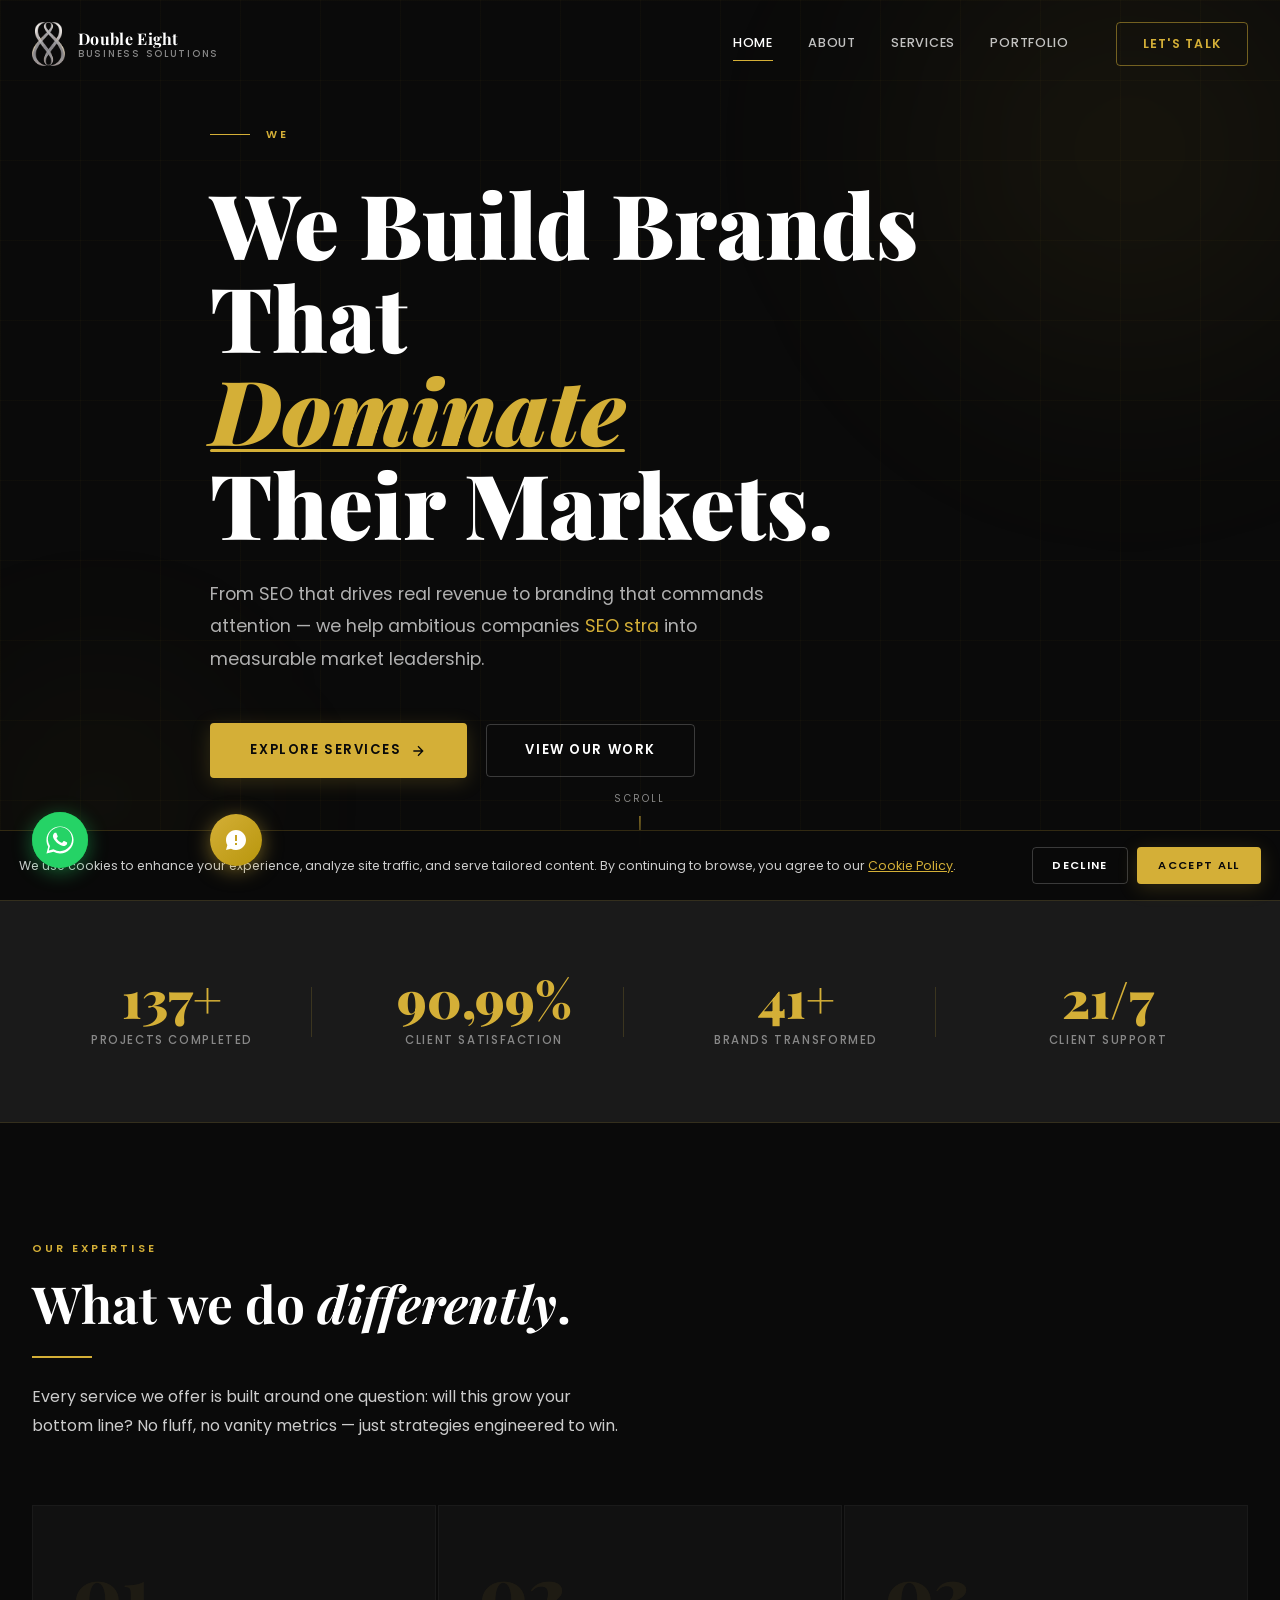
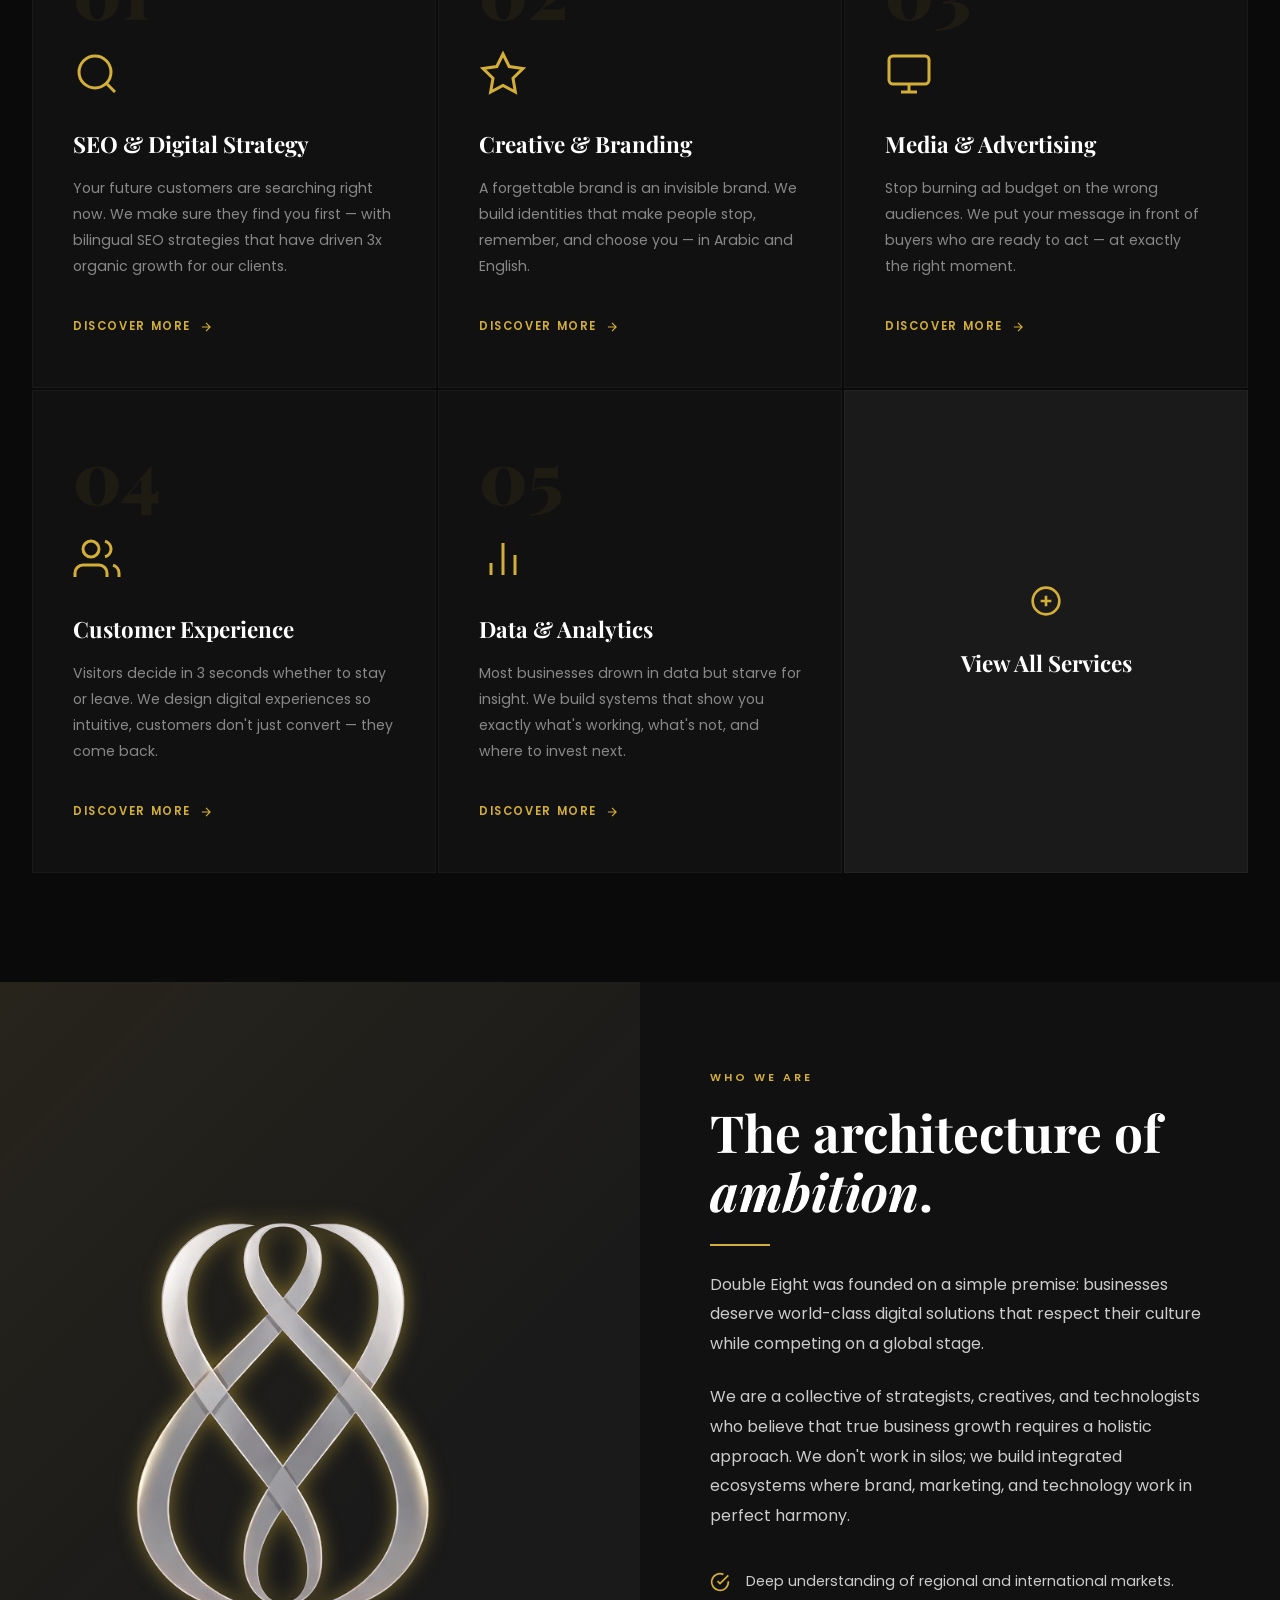
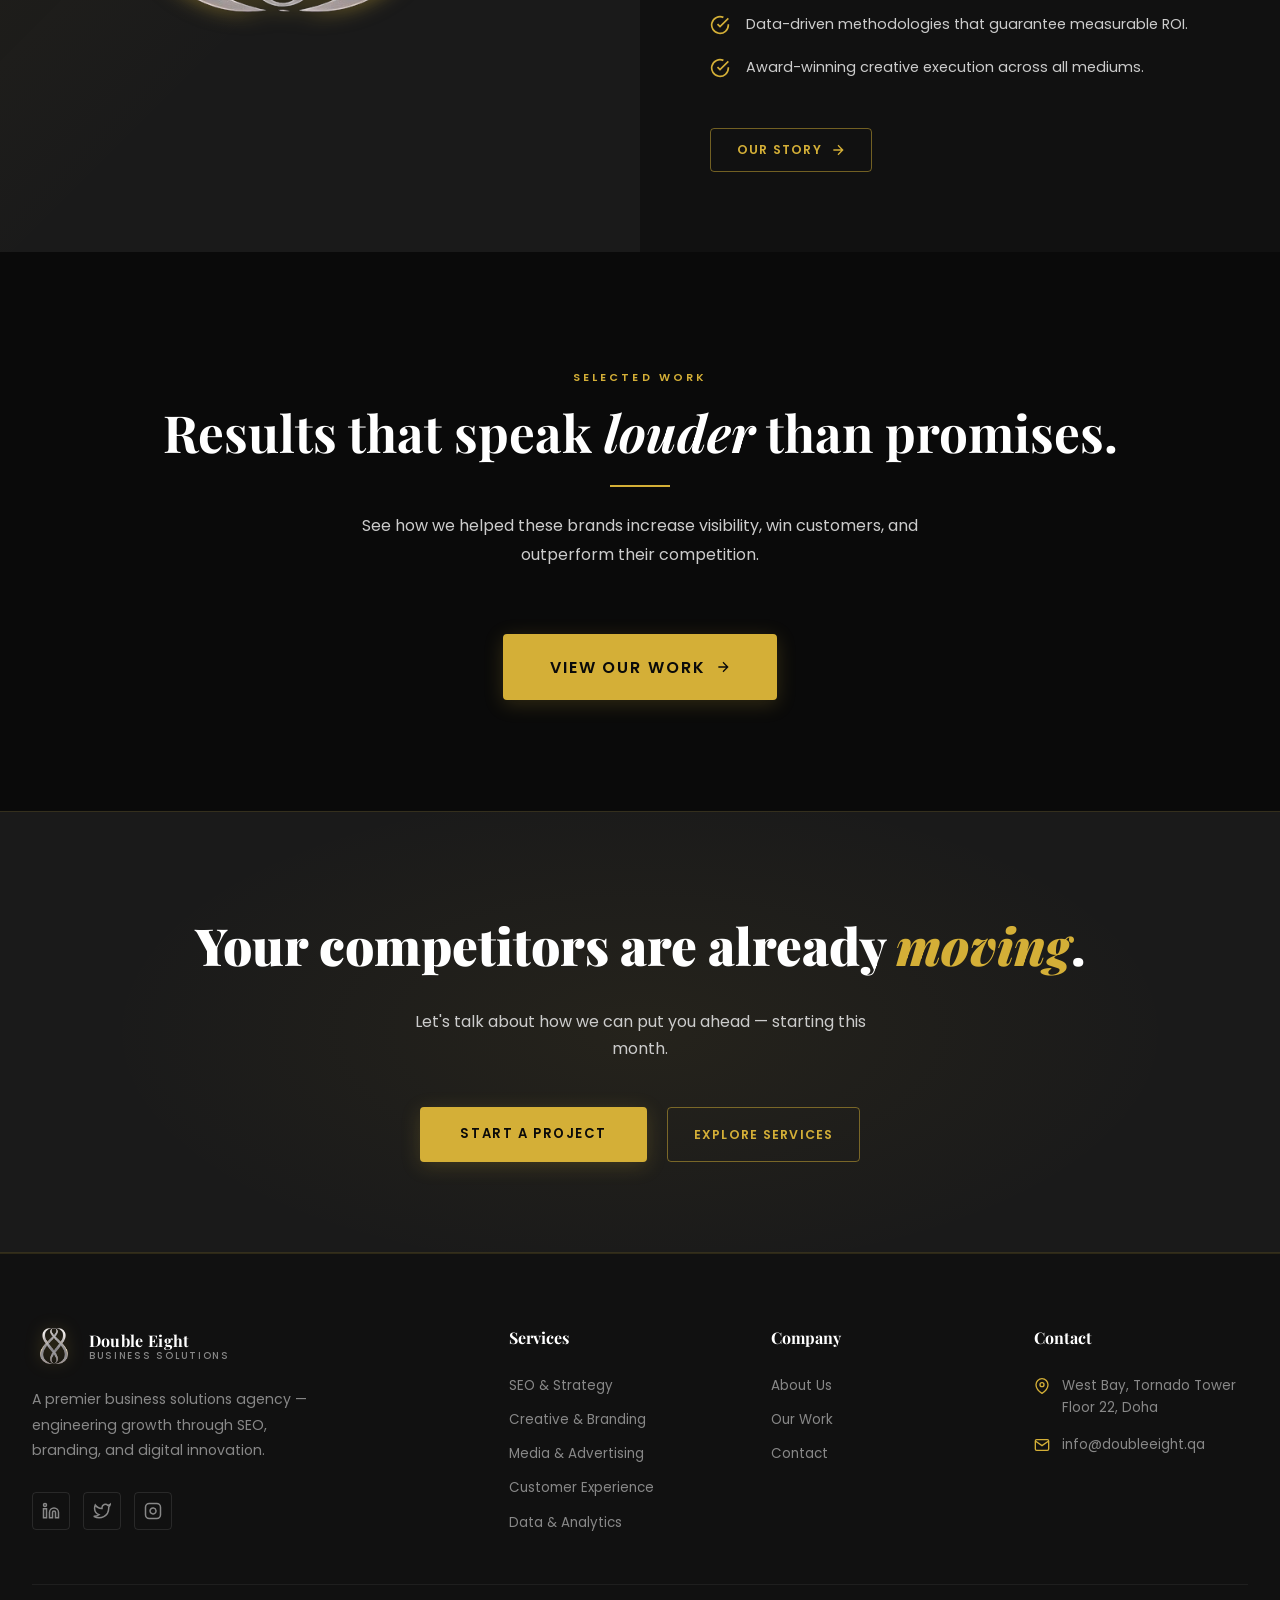
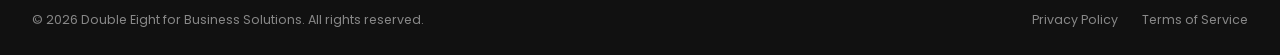
==== index.html @ 86514cc8 "Add files via upload" ====
<!DOCTYPE html>
<html lang="en">
<head>
  <meta charset="UTF-8">
  <meta name="viewport" content="width=device-width, initial-scale=1.0, maximum-scale=1.0">
  <title>Double Eight | Business Solutions</title>
  <meta name="description" content="Double Eight is a premium business solutions agency specializing in SEO, Digital Marketing, Branding, and Customer Experience.">
  <link rel="preconnect" href="https://fonts.googleapis.com">
  <link rel="preconnect" href="https://fonts.gstatic.com" crossorigin>
  <link rel="stylesheet" href="https://fonts.googleapis.com/css2?family=Playfair+Display:ital,wght@0,400;0,600;0,700;0,900;1,400;1,700&family=Poppins:wght@300;400;500;600;700&display=swap" media="print" onload="this.media='all'">
  <noscript><link rel="stylesheet" href="https://fonts.googleapis.com/css2?family=Playfair+Display:ital,wght@0,400;0,600;0,700;0,900;1,400;1,700&family=Poppins:wght@300;400;500;600;700&display=swap"></noscript>
  <link rel="stylesheet" href="assets/css/style.css">
  <script>setTimeout(function(){var l=document.getElementById("page-loader");if(l)l.classList.add("hide");},3000);</script>
</head>
<body>

  <!-- 3D Page Loader -->
  <div id="page-loader">
    <div class="loader-logo"><img src="assets/images/logo.png" alt="Double Eight" class="nav-logo-img"></div>
    <div class="loader-bar-wrap"><div class="loader-bar"></div></div>
    <div class="loader-text">Loading Experience</div>
  </div>

  <!-- Scroll Progress -->
  <div id="scroll-progress"></div>

  <!-- Navbar -->
  <nav id="navbar">
    <div class="container nav-inner">
      <a href="index.html" class="nav-logo">
        <img src="assets/images/logo.png" alt="Logo" class="nav-logo-img">
        <div class="nav-logo-text">
          <span class="nav-logo-name">Double Eight</span>
          <span class="nav-logo-tagline">Business Solutions</span>
        </div>
      </a>
      <div class="nav-links">
        <a href="index.html" class="active">Home</a>
        <a href="about.html">About</a>
        <a href="services.html">Services</a>
        <a href="portfolio.html">Portfolio</a>
      </div>
      <div class="nav-cta">
        <a href="contact.html" class="btn btn-outline-gold">Let's Talk</a>
      </div>
      <button class="nav-hamburger" aria-label="Menu">
        <span></span><span></span><span></span>
      </button>
    </div>
  </nav>

    <!-- Mobile Nav -->
  <div class="nav-mobile">
    <button class="nav-mobile-close" aria-label="Close">&#x2715;</button>
    <div style="margin-bottom:2rem;padding-bottom:1.5rem;border-bottom:1px solid rgba(212,175,55,0.2);width:100%;">
      <div style="color:#d4af37;font-size:1rem;font-weight:700;letter-spacing:0.1em;">DOUBLE EIGHT</div>
      <div style="color:rgba(255,255,255,0.4);font-size:0.7rem;letter-spacing:0.15em;">BUSINESS SOLUTIONS</div>
    </div>
    <a href="index.html">Home</a>
    <a href="about.html">About</a>
    <a href="services.html">Services</a>
    <a href="portfolio.html">Portfolio</a>
    <a href="contact.html" style="color:#d4af37;border-bottom:none;margin-top:1rem;">Contact Us &#x2192;</a>
  </div>

  <!-- Hero Section -->
  <header class="hero">
    <div class="hero-orb hero-orb-1"></div>
    <div class="hero-orb hero-orb-2"></div>
    <div class="hero-grid-lines"></div>
    
    <div class="container">
      <div class="hero-content">
        <div class="hero-eyebrow">
          <div class="hero-eyebrow-line"></div>
          <span class="hero-eyebrow-text">We</span>
        </div>
        <h1 class="hero-title">
          We Build Brands That <br>
          <span class="underline-anim"><em>Dominate</em></span> <br>
          Their Markets.
        </h1>
        <p class="hero-description">
          From SEO that drives real revenue to branding that commands attention — we help ambitious companies <span id="typed-text" class="text-gold"></span> into measurable market leadership.
        </p>
        <div class="hero-actions">
          <a href="services.html" class="btn btn-primary">
            Explore Services
            <svg class="btn-icon" xmlns="http://www.w3.org/2000/svg" fill="none" stroke="currentColor" stroke-width="2" viewBox="0 0 24 24"><path d="M5 12h14M12 5l7 7-7 7"/></svg>
          </a>
          <a href="portfolio.html" class="btn btn-outline">View Our Work</a>
        </div>
      </div>
    </div>
    
    <div class="hero-scroll">
      <span>Scroll</span>
      <div class="hero-scroll-line"></div>
    </div>
  </header>

  <!-- Stats Bar -->
  <section class="stats-bar">
    <div class="container">
      <div class="stats-grid stagger-children">
        <div class="stat-item">
          <div class="stat-number" data-target="150" data-suffix="+">0</div>
          <div class="stat-label">Projects Completed</div>
        </div>
        <div class="stat-item">
          <div class="stat-number" data-target="99" data-suffix=",99%">0</div>
          <div class="stat-label">Client Satisfaction</div>
        </div>
        <div class="stat-item">
          <div class="stat-number" data-target="45" data-suffix="+">0</div>
          <div class="stat-label">Brands Transformed</div>
        </div>
        <div class="stat-item">
          <div class="stat-number" data-target="24" data-suffix="/7">0</div>
          <div class="stat-label">Client Support</div>
        </div>
      </div>
    </div>
  </section>

  <!-- Services Section -->
  <section class="section-padding">
    <div class="container">
      <div class="section-header entry-3d">
        <span class="section-label">Our Expertise</span>
        <h2 class="section-title">What we do <em>differently</em>.</h2>
        <div class="gold-line"></div>
      <p class="section-subtitle">Every service we offer is built around one question: will this grow your bottom line? No fluff, no vanity metrics — just strategies engineered to win.</p>
        </div>

      <div class="services-grid stagger-children">
        <!-- Service 1 -->
        <a href="service-details.html?service=seo" class="service-card">
          <div class="service-card-number">01</div>
          <svg class="service-card-icon" xmlns="http://www.w3.org/2000/svg" fill="none" stroke="currentColor" stroke-width="1.5" viewBox="0 0 24 24"><circle cx="11" cy="11" r="8"/><path d="m21 21-4.35-4.35"/></svg>
          <h3 class="service-card-title">SEO & Digital Strategy</h3>
          <p class="service-card-desc">Your future customers are searching right now. We make sure they find you first — with bilingual SEO strategies that have driven 3x organic growth for our clients.</p>
          <span class="service-card-link">Discover More <svg width="14" height="14" viewBox="0 0 24 24" fill="none" stroke="currentColor" stroke-width="2"><path d="M5 12h14M12 5l7 7-7 7"/></svg></span>
        </a>
        
        <!-- Service 2 -->
        <a href="service-details.html?service=branding" class="service-card">
          <div class="service-card-number">02</div>
          <svg class="service-card-icon" xmlns="http://www.w3.org/2000/svg" fill="none" stroke="currentColor" stroke-width="1.5" viewBox="0 0 24 24"><path d="M12 2l3.09 6.26L22 9.27l-5 4.87 1.18 6.88L12 17.77l-6.18 3.25L7 14.14 2 9.27l6.91-1.01L12 2z"/></svg>
          <h3 class="service-card-title">Creative & Branding</h3>
          <p class="service-card-desc">A forgettable brand is an invisible brand. We build identities that make people stop, remember, and choose you — in Arabic and English.</p>
          <span class="service-card-link">Discover More <svg width="14" height="14" viewBox="0 0 24 24" fill="none" stroke="currentColor" stroke-width="2"><path d="M5 12h14M12 5l7 7-7 7"/></svg></span>
        </a>

        <!-- Service 3 -->
        <a href="service-details.html?service=media" class="service-card">
          <div class="service-card-number">03</div>
          <svg class="service-card-icon" xmlns="http://www.w3.org/2000/svg" fill="none" stroke="currentColor" stroke-width="1.5" viewBox="0 0 24 24"><rect x="2" y="3" width="20" height="14" rx="2"/><path d="M8 21h8M12 17v4"/></svg>
          <h3 class="service-card-title">Media & Advertising</h3>
          <p class="service-card-desc">Stop burning ad budget on the wrong audiences. We put your message in front of buyers who are ready to act — at exactly the right moment.</p>
          <span class="service-card-link">Discover More <svg width="14" height="14" viewBox="0 0 24 24" fill="none" stroke="currentColor" stroke-width="2"><path d="M5 12h14M12 5l7 7-7 7"/></svg></span>
        </a>

        <!-- Service 4 -->
        <a href="service-details.html?service=cx" class="service-card">
          <div class="service-card-number">04</div>
          <svg class="service-card-icon" xmlns="http://www.w3.org/2000/svg" fill="none" stroke="currentColor" stroke-width="1.5" viewBox="0 0 24 24"><path d="M17 21v-2a4 4 0 0 0-4-4H5a4 4 0 0 0-4 4v2"/><circle cx="9" cy="7" r="4"/><path d="M23 21v-2a4 4 0 0 0-3-3.87"/><path d="M16 3.13a4 4 0 0 1 0 7.75"/></svg>
          <h3 class="service-card-title">Customer Experience</h3>
          <p class="service-card-desc">Visitors decide in 3 seconds whether to stay or leave. We design digital experiences so intuitive, customers don't just convert — they come back.</p>
          <span class="service-card-link">Discover More <svg width="14" height="14" viewBox="0 0 24 24" fill="none" stroke="currentColor" stroke-width="2"><path d="M5 12h14M12 5l7 7-7 7"/></svg></span>
        </a>

        <!-- Service 5 -->
        <a href="service-details.html?service=data" class="service-card">
          <div class="service-card-number">05</div>
          <svg class="service-card-icon" xmlns="http://www.w3.org/2000/svg" fill="none" stroke="currentColor" stroke-width="1.5" viewBox="0 0 24 24"><line x1="18" y1="20" x2="18" y2="10"/><line x1="12" y1="20" x2="12" y2="4"/><line x1="6" y1="20" x2="6" y2="14"/></svg>
          <h3 class="service-card-title">Data & Analytics</h3>
          <p class="service-card-desc">Most businesses drown in data but starve for insight. We build systems that show you exactly what's working, what's not, and where to invest next.</p>
          <span class="service-card-link">Discover More <svg width="14" height="14" viewBox="0 0 24 24" fill="none" stroke="currentColor" stroke-width="2"><path d="M5 12h14M12 5l7 7-7 7"/></svg></span>
        </a>

        <!-- CTA Card -->
        <a href="services.html" class="service-card" style="display:flex;flex-direction:column;justify-content:center;align-items:center;text-align:center;background:var(--black-mid);">
          <div class="service-card-icon" style="margin-bottom:1rem;"><svg xmlns="http://www.w3.org/2000/svg" width="32" height="32" fill="none" stroke="currentColor" stroke-width="2" viewBox="0 0 24 24"><circle cx="12" cy="12" r="10"/><path d="M12 8v8M8 12h8"/></svg></div>
          <h3 class="service-card-title" style="margin-bottom:0;">View All Services</h3>
        </a>
      </div>
    </div>
  </section>

  <!-- About Teaser -->
  <section class="about-teaser">
    <div class="about-teaser-visual">
      <div class="about-teaser-visual-inner">
       <div class="about-visual-88">
  <img src="assets/images/logo.png" alt="Logo" class="about-logo-img">
</div>
      </div>
    </div>
    <div class="about-teaser-content">
      <div class="entry-3d-right">
        <span class="section-label">Who We Are</span>
        <h2 class="section-title">The architecture of <em>ambition</em>.</h2>
        <div class="gold-line"></div>
        <p class="section-subtitle" style="color:var(--grey-light);margin-bottom:1.5rem;">Double Eight was founded on a simple premise: businesses deserve world-class digital solutions that respect their culture while competing on a global stage.</p>
        <p class="section-subtitle" style="color:var(--grey-light);">We are a collective of strategists, creatives, and technologists who believe that true business growth requires a holistic approach. We don't work in silos; we build integrated ecosystems where brand, marketing, and technology work in perfect harmony.</p>
        
        <div class="about-features">
          <div class="about-feature">
            <svg class="about-feature-icon" xmlns="http://www.w3.org/2000/svg" fill="none" stroke="currentColor" stroke-width="2" viewBox="0 0 24 24"><path d="M22 11.08V12a10 10 0 1 1-5.93-9.14"/><path d="M22 4L12 14.01l-3-3"/></svg>
            <div class="about-feature-text">Deep understanding of regional and international markets.</div>
          </div>
          <div class="about-feature">
            <svg class="about-feature-icon" xmlns="http://www.w3.org/2000/svg" fill="none" stroke="currentColor" stroke-width="2" viewBox="0 0 24 24"><path d="M22 11.08V12a10 10 0 1 1-5.93-9.14"/><path d="M22 4L12 14.01l-3-3"/></svg>
            <div class="about-feature-text">Data-driven methodologies that guarantee measurable ROI.</div>
          </div>
          <div class="about-feature">
            <svg class="about-feature-icon" xmlns="http://www.w3.org/2000/svg" fill="none" stroke="currentColor" stroke-width="2" viewBox="0 0 24 24"><path d="M22 11.08V12a10 10 0 1 1-5.93-9.14"/><path d="M22 4L12 14.01l-3-3"/></svg>
            <div class="about-feature-text">Award-winning creative execution across all mediums.</div>
          </div>
        </div>

        <div style="margin-top: 3rem;">
          <a href="about.html" class="btn btn-outline-gold">
            Our Story
            <svg class="btn-icon" xmlns="http://www.w3.org/2000/svg" fill="none" stroke="currentColor" stroke-width="2" viewBox="0 0 24 24"><path d="M5 12h14M12 5l7 7-7 7"/></svg>
          </a>
        </div>
      </div>
    </div>
  </section>

  <!-- Portfolio Section -->
  <section class="section-padding">
    <div class="container">
      <div class="section-header centered entry-3d">
        <span class="section-label">Selected Work</span>
              <h2 class="section-title">Results that speak <em>louder</em> than promises.</h2>
        <div class="gold-line centered"></div>
        <p class="section-subtitle">See how we helped these brands increase visibility, win customers, and outperform their competition.</p>
      </div>
      <div class="text-center entry-3d" style="margin-top:3rem;">
        <a href="portfolio.html" class="btn btn-primary" style="padding:1.1rem 2.8rem;font-size:1rem;">
          View Our Work
          <svg class="btn-icon" xmlns="http://www.w3.org/2000/svg" fill="none" stroke="currentColor" stroke-width="2" viewBox="0 0 24 24"><path d="M5 12h14M12 5l7 7-7 7"/></svg>
        </a>
      </div>
    </div>
  </section>

  <!-- CTA Banner -->
  <section class="cta-banner">
    <div class="container">
      <div class="entry-zoom">
        <h2 class="cta-banner-title">Your competitors are already <em>moving</em>.</h2>
        <p class="cta-banner-subtitle">Let's talk about how we can put you ahead — starting this month.</p>
        <div class="cta-banner-actions">
          <a href="contact.html" class="btn btn-primary">Start a Project</a>
          <a href="services.html" class="btn btn-outline-gold">Explore Services</a>
        </div>
      </div>
    </div>
  </section>

  <!-- Footer -->
    <footer class="footer">
    <div class="container">
      <div class="footer-grid">
        <div class="footer-brand">
          <a href="index.html" class="nav-logo" style="margin-bottom: 1rem;">
            <div class="nav-logo-mark"><img src="assets/images/logo.png" alt="Double Eight" class="footer-logo-img"></div>
            <div class="nav-logo-text">
              <span class="nav-logo-name">Double Eight</span>
              <span class="nav-logo-tagline">Business Solutions</span>
            </div>
          </a>
          <p>A premier business solutions agency — engineering growth through SEO, branding, and digital innovation.</p>
          <div class="footer-social">
            <a href="#" aria-label="LinkedIn"><svg xmlns="http://www.w3.org/2000/svg" width="18" height="18" fill="none" stroke="currentColor" stroke-width="2" viewBox="0 0 24 24"><path d="M16 8a6 6 0 0 1 6 6v7h-4v-7a2 2 0 0 0-2-2 2 2 0 0 0-2 2v7h-4v-7a6 6 0 0 1 6-6z"/><rect x="2" y="9" width="4" height="12"/><circle cx="4" cy="4" r="2"/></svg></a>
            <a href="#" aria-label="Twitter"><svg xmlns="http://www.w3.org/2000/svg" width="18" height="18" fill="none" stroke="currentColor" stroke-width="2" viewBox="0 0 24 24"><path d="M23 3a10.9 10.9 0 0 1-3.14 1.53 4.48 4.48 0 0 0-7.86 3v1A10.66 10.66 0 0 1 3 4s-4 9 5 13a11.64 11.64 0 0 1-7 2c9 5 20 0 20-11.5a4.5 4.5 0 0 0-.08-.83A7.72 7.72 0 0 0 23 3z"/></svg></a>
            <a href="#" aria-label="Instagram"><svg xmlns="http://www.w3.org/2000/svg" width="18" height="18" fill="none" stroke="currentColor" stroke-width="2" viewBox="0 0 24 24"><rect x="2" y="2" width="20" height="20" rx="5" ry="5"/><path d="M16 11.37A4 4 0 1 1 12.63 8 4 4 0 0 1 16 11.37z"/><line x1="17.5" y1="6.5" x2="17.51" y2="6.5"/></svg></a>
          </div>
        </div>
        <div class="footer-col">
          <h4>Services</h4>
          <div class="footer-links">
            <a href="service-details.html?service=seo">SEO &amp; Strategy</a>
            <a href="service-details.html?service=branding">Creative &amp; Branding</a>
            <a href="service-details.html?service=media">Media &amp; Advertising</a>
            <a href="service-details.html?service=cx">Customer Experience</a>
            <a href="service-details.html?service=data">Data &amp; Analytics</a>
          </div>
        </div>
        <div class="footer-col">
          <h4>Company</h4>
          <div class="footer-links">
            <a href="about.html">About Us</a>
            <a href="portfolio.html">Our Work</a>
            <a href="contact.html">Contact</a>
          </div>
        </div>
        <div class="footer-col">
          <h4>Contact</h4>
          <div class="footer-contact-item">
            <svg class="footer-contact-icon" xmlns="http://www.w3.org/2000/svg" fill="none" stroke="currentColor" stroke-width="2" viewBox="0 0 24 24"><path d="M21 10c0 7-9 13-9 13s-9-6-9-13a9 9 0 0 1 18 0z"/><circle cx="12" cy="10" r="3"/></svg>
            <div class="footer-contact-text">West Bay, Tornado Tower<br>Floor 22, Doha</div>
          </div>
          <div class="footer-contact-item">
            <svg class="footer-contact-icon" xmlns="http://www.w3.org/2000/svg" fill="none" stroke="currentColor" stroke-width="2" viewBox="0 0 24 24"><path d="M4 4h16c1.1 0 2 .9 2 2v12c0 1.1-.9 2-2 2H4c-1.1 0-2-.9-2-2V6c0-1.1.9-2 2-2z"/><polyline points="22,6 12,13 2,6"/></svg>
            <div class="footer-contact-text">info@doubleeight.qa</div>
          </div>
        </div>
      </div>
      <div class="footer-bottom">
        <p>&copy; 2026 Double Eight for Business Solutions. All rights reserved.</p>
        <div class="footer-bottom-links">
          <a href="#">Privacy Policy</a>
          <a href="#">Terms of Service</a>
        </div>
      </div>
    </div>
  </footer>

  <!-- Back to Top -->
  <button id="back-to-top" aria-label="Back to top">
    <svg xmlns="http://www.w3.org/2000/svg" width="20" height="20" fill="none" stroke="currentColor" stroke-width="2" viewBox="0 0 24 24"><path d="M18 15l-6-6-6 6"/></svg>
  </button>

  <!-- Cookie Banner -->
  <div id="cookie-banner" class="cookie-banner">
    <p>We use cookies to enhance your experience, analyze site traffic, and serve tailored content. By continuing to browse, you agree to our <a href="#">Cookie Policy</a>.</p>
    <div class="cookie-actions">
      <button id="cookie-reject" class="btn btn-outline" style="padding: 0.5rem 1.2rem; font-size: 0.7rem;">Decline</button>
      <button id="cookie-accept" class="btn btn-primary" style="padding: 0.5rem 1.2rem; font-size: 0.7rem;">Accept All</button>
    </div>
  </div>

  <!-- WhatsApp Bubble -->
  <div class="wa-bubble">
    <a class="wa-btn" href="YOUR_WHATSAPP_LINK_HERE" target="_blank" rel="noopener" aria-label="Chat on WhatsApp">
      <div class="wa-ring"></div>
      <div class="wa-ring"></div>
      <div class="wa-ring"></div>
      <svg viewBox="0 0 32 32" xmlns="http://www.w3.org/2000/svg"><path d="M16 .5C7.44.5.5 7.44.5 16c0 2.72.7 5.3 2.03 7.6L.5 31.5l8.1-2.03A15.45 15.45 0 0 0 16 31.5C24.56 31.5 31.5 24.56 31.5 16S24.56.5 16 .5zm0 28.3a13.75 13.75 0 0 1-7-1.9l-.5-.3-5.3 1.33 1.35-5.15-.32-.52A13.78 13.78 0 1 1 16 28.8zm7.56-10.3c-.4-.2-2.4-1.18-2.77-1.32-.37-.13-.64-.2-.9.2-.28.4-1.07 1.32-1.3 1.6-.24.27-.47.3-.88.1-.4-.2-1.7-.63-3.24-2-1.2-1.07-2-2.38-2.24-2.78-.23-.4-.02-.62.17-.82.18-.18.4-.47.6-.7.2-.24.27-.4.4-.67.14-.27.07-.5-.04-.7-.1-.2-.9-2.16-1.23-2.96-.32-.78-.65-.67-.9-.68h-.77c-.27 0-.7.1-1.07.5-.37.4-1.4 1.37-1.4 3.33 0 1.97 1.43 3.87 1.63 4.14.2.27 2.8 4.27 6.78 5.99.95.41 1.69.65 2.26.83.95.3 1.82.26 2.5.16.77-.12 2.4-.98 2.74-1.93.34-.95.34-1.76.24-1.93-.1-.17-.37-.27-.77-.47z"/></svg>
    </a>
    <span class="wa-label">Chat with us</span>
  </div>

  <script src="assets/js/script.js"></script>
  <script src="assets/js/ai-chat.js"></script>
</body>
</html>
---- assets/css/style.css ----
/* ============================================================
   Double Eight for Business Solutions — Main Stylesheet
   Color Palette: Black #0a0a0a | Gold #d4af37 | White #ffffff
   Fonts: Playfair Display (headings) | Poppins (body)
   Features: 3D Entry, Click Ripples, Parallax, Scroll Reveal,
             Magnetic Buttons, Cursor Glow, Counter Animations
   ============================================================ */

/* Fonts loaded via HTML <link> tags */

/* ── CSS Variables ── */
:root {
  --black:       #0a0a0a;
  --black-soft:  #111111;
  --black-mid:   #1a1a1a;
  --black-light: #222222;
  --gold:        #d4af37;
  --gold-light:  #e8c84a;
  --gold-dark:   #b8962e;
  --gold-glow:   rgba(212,175,55,0.35);
  --white:       #ffffff;
  --white-soft:  #f5f5f0;
  --grey:        #888888;
  --grey-light:  #cccccc;
  --font-head:   'Playfair Display', Georgia, serif;
  --font-body:   'Poppins', sans-serif;
  --ease-out:    cubic-bezier(0.16, 1, 0.3, 1);
  --ease-spring: cubic-bezier(0.34, 1.56, 0.64, 1);
  --ease-smooth: cubic-bezier(0.25, 0.46, 0.45, 0.94);
  --transition:  0.4s var(--ease-smooth);
  --shadow:      0 20px 60px rgba(0,0,0,0.6);
  --shadow-gold: 0 8px 40px rgba(212,175,55,0.3);
  --radius:      4px;
  --radius-lg:   12px;
  --max-width:   1280px;
}

/* ── Reset & Base ── */
*, *::before, *::after { box-sizing: border-box; margin: 0; padding: 0; }
html { scroll-behavior: smooth; font-size: 16px; overflow-x: hidden; max-width: 100vw; }
body {
  font-family: var(--font-body);
  background-color: var(--black);
  color: var(--white);
  line-height: 1.7;
  overflow-x: hidden;
  max-width: 100vw;
  width: 100%;
  -webkit-font-smoothing: antialiased;
  /* perspective removed — it breaks position:fixed stacking for panels/modals */
}
a { text-decoration: none; color: inherit; transition: color var(--transition); }
ul, ol { list-style: none; }
img { max-width: 100%; height: auto; display: block; }
button, input, textarea, select { font-family: var(--font-body); outline: none; border: none; }

/* ══════════════════════════════════════════
   PAGE LOADER — 3D ENTRY SEQUENCE
══════════════════════════════════════════ */
#page-loader {
  position: fixed;
  inset: 0;
  z-index: 99999;
  background: var(--black);
  display: flex;
  align-items: center;
  justify-content: center;
  flex-direction: column;
  gap: 2rem;
  transition: opacity 0.8s var(--ease-out), transform 0.8s var(--ease-out);
}
#page-loader.hide {
  opacity: 0;
  transform: scale(1.04);
  pointer-events: none;
  visibility: hidden;
  display: none;
}
.loader-logo {
  font-family: var(--font-head);
  font-size: 5rem;
  font-weight: 900;
  color: var(--gold);
  letter-spacing: -0.05em;
  animation: loaderPulse 1.2s ease-in-out infinite alternate;
  text-shadow: 0 0 60px rgba(212,175,55,0.4);
}
@keyframes loaderPulse {
  from { opacity: 0.5; transform: scale(0.96); }
  to   { opacity: 1;   transform: scale(1.02); }
}
.loader-bar-wrap {
  width: 200px;
  height: 2px;
  background: rgba(255,255,255,0.08);
  border-radius: 2px;
  overflow: hidden;
}
.loader-bar {
  height: 100%;
  background: var(--gold);
  width: 0%;
  border-radius: 2px;
  animation: loadProgress 1.6s var(--ease-out) forwards;
}
@keyframes loadProgress { to { width: 100%; } }
.loader-text {
  font-size: 0.7rem;
  letter-spacing: 0.3em;
  text-transform: uppercase;
  color: var(--grey);
  animation: fadeInUp 0.6s ease 0.3s both;
}

/* ══════════════════════════════════════════
   CUSTOM CURSOR
══════════════════════════════════════════ */
.cursor-dot {
  position: fixed;
  width: 8px;
  height: 8px;
  background: var(--gold);
  border-radius: 50%;
  pointer-events: none;
  z-index: 99998;
  transform: translate(-50%, -50%);
  transition: transform 0.1s, width 0.3s var(--ease-spring), height 0.3s var(--ease-spring), background 0.3s;
  mix-blend-mode: difference;
}
.cursor-ring {
  position: fixed;
  width: 36px;
  height: 36px;
  border: 1.5px solid rgba(212,175,55,0.6);
  border-radius: 50%;
  pointer-events: none;
  z-index: 99997;
  transform: translate(-50%, -50%);
  transition: transform 0.18s var(--ease-smooth), width 0.4s var(--ease-spring), height 0.4s var(--ease-spring), border-color 0.3s, opacity 0.3s;
}
.cursor-dot.hover  { width: 14px; height: 14px; }
.cursor-ring.hover { width: 60px; height: 60px; border-color: var(--gold); }
.cursor-dot.click  { transform: translate(-50%,-50%) scale(0.5); }
.cursor-ring.click { transform: translate(-50%,-50%) scale(1.4); opacity: 0.4; }

/* ══════════════════════════════════════════
   CLICK RIPPLE
══════════════════════════════════════════ */
.ripple-effect { pointer-events: none !important;
  position: fixed;
  border-radius: 50%;
  background: radial-gradient(circle, rgba(212,175,55,0.25) 0%, transparent 70%);
  pointer-events: none;
  z-index: 99996;
  transform: translate(-50%, -50%) scale(0);
  animation: rippleOut 0.7s var(--ease-out) forwards;
}
@keyframes rippleOut {
  to { transform: translate(-50%, -50%) scale(1); opacity: 0; }
}

/* ══════════════════════════════════════════
   3D ENTRY ANIMATIONS
══════════════════════════════════════════ */
/* Elements enter from 3D space */
.entry-3d {
  opacity: 0;
  transform: perspective(1000px) rotateX(25deg) translateY(60px) scale(0.95);
  transition: opacity 0.9s var(--ease-out), transform 0.9s var(--ease-out);
}
.entry-3d.visible {
  opacity: 1;
  transform: perspective(1000px) rotateX(0deg) translateY(0) scale(1);
}
.entry-3d-left {
  opacity: 0;
  transform: perspective(1000px) rotateY(-30deg) translateX(-60px);
  transition: opacity 0.9s var(--ease-out), transform 0.9s var(--ease-out);
}
.entry-3d-left.visible {
  opacity: 1;
  transform: perspective(1000px) rotateY(0deg) translateX(0);
}
.entry-3d-right {
  opacity: 0;
  transform: perspective(1000px) rotateY(30deg) translateX(60px);
  transition: opacity 0.9s var(--ease-out), transform 0.9s var(--ease-out);
}
.entry-3d-right.visible {
  opacity: 1;
  transform: perspective(1000px) rotateY(0deg) translateX(0);
}
.entry-flip {
  opacity: 0;
  transform: perspective(800px) rotateX(-90deg);
  transform-origin: top center;
  transition: opacity 0.8s var(--ease-out), transform 0.8s var(--ease-out);
}
.entry-flip.visible {
  opacity: 1;
  transform: perspective(800px) rotateX(0deg);
}
.entry-zoom {
  opacity: 0;
  transform: scale(0.7) perspective(600px) translateZ(-100px);
  transition: opacity 0.8s var(--ease-out), transform 0.8s var(--ease-out);
}
.entry-zoom.visible {
  opacity: 1;
  transform: scale(1) perspective(600px) translateZ(0);
}

/* Stagger delays */
.delay-1 { transition-delay: 0.1s; }
.delay-2 { transition-delay: 0.2s; }
.delay-3 { transition-delay: 0.3s; }
.delay-4 { transition-delay: 0.4s; }
.delay-5 { transition-delay: 0.5s; }
.delay-6 { transition-delay: 0.6s; }
.delay-7 { transition-delay: 0.7s; }
.delay-8 { transition-delay: 0.8s; }

/* ── Classic Fade Up ── */
.fade-up {
  opacity: 0;
  transform: translateY(40px);
  transition: opacity 0.8s var(--ease-out), transform 0.8s var(--ease-out);
}
.fade-up.visible { opacity: 1; transform: translateY(0); }
.fade-in {
  opacity: 0;
  transition: opacity 0.8s var(--ease-out);
}
.fade-in.visible { opacity: 1; }

/* ══════════════════════════════════════════
   MAGNETIC BUTTON WRAPPER
══════════════════════════════════════════ */
.magnetic-wrap {
  display: inline-block;
  position: relative;
}

/* ══════════════════════════════════════════
   UTILITY
══════════════════════════════════════════ */
.container { max-width: var(--max-width); margin: 0 auto; padding: 0 2rem; }
.section-padding { padding: 110px 0; }
.section-padding-sm { padding: 60px 0; }
.text-gold { color: var(--gold); }
.text-white { color: var(--white); }
.text-grey  { color: var(--grey); }
.text-center { text-align: center; }
.bg-black      { background-color: var(--black); }
.bg-black-soft { background-color: var(--black-soft); }
.bg-black-mid  { background-color: var(--black-mid); }

.section-label {
  display: inline-block;
  font-size: 0.68rem;
  font-weight: 600;
  letter-spacing: 0.28em;
  text-transform: uppercase;
  color: var(--gold);
  margin-bottom: 1rem;
}
.section-title {
  font-family: var(--font-head);
  font-size: clamp(2rem, 4vw, 3.2rem);
  font-weight: 700;
  line-height: 1.15;
  color: var(--white);
  margin-bottom: 1.4rem;
}
.section-title span { color: var(--gold); font-style: italic; }
.section-subtitle {
  font-size: 1rem;
  color: var(--grey-light);
  max-width: 600px;
  line-height: 1.85;
}
.section-header { margin-bottom: 64px; }
.section-header.centered { text-align: center; }
.section-header.centered .section-subtitle { margin: 0 auto; }
.gold-line { width: 60px; height: 2px; background: var(--gold); margin-bottom: 1.5rem; }
.gold-line.centered { margin: 0 auto 1.5rem; }

/* ══════════════════════════════════════════
   BUTTONS — 3D + MAGNETIC + RIPPLE
══════════════════════════════════════════ */
.btn {
  display: inline-flex;
  align-items: center;
  gap: 0.55rem;
  padding: 0.9rem 2.4rem;
  font-size: 0.82rem;
  font-weight: 600;
  letter-spacing: 0.12em;
  text-transform: uppercase;
  border-radius: var(--radius);
  cursor: pointer;
  transition: all 0.35s var(--ease-spring);
  position: relative;
  overflow: hidden;
  transform-style: preserve-3d;
  will-change: transform;
}
/* Shine sweep on hover */
.btn::after {
  content: '';
  position: absolute;
  top: 0; left: -100%;
  width: 60%;
  height: 100%;
  background: linear-gradient(120deg, transparent 0%, rgba(255,255,255,0.18) 50%, transparent 100%);
  transform: skewX(-20deg);
  transition: left 0.5s var(--ease-out);
}
.btn:hover::after { left: 160%; }

.btn-primary {
  background: var(--gold);
  color: var(--black);
  border: 2px solid var(--gold);
  box-shadow: 0 4px 20px rgba(212,175,55,0.2);
}
.btn-primary:hover {
  background: var(--gold-light);
  border-color: var(--gold-light);
  transform: translateY(-3px) scale(1.02);
  box-shadow: 0 12px 40px rgba(212,175,55,0.45);
}
.btn-primary:active {
  transform: translateY(0) scale(0.97);
  box-shadow: 0 2px 10px rgba(212,175,55,0.2);
}
.btn-outline {
  background: transparent;
  color: var(--white);
  border: 2px solid rgba(255,255,255,0.35);
}
.btn-outline:hover {
  border-color: var(--gold);
  color: var(--gold);
  transform: translateY(-3px) scale(1.02);
  box-shadow: 0 8px 30px rgba(212,175,55,0.15);
}
.btn-outline:active { transform: translateY(0) scale(0.97); }
.btn-outline-gold {
  background: transparent;
  color: var(--gold);
  border: 2px solid var(--gold);
}
.btn-outline-gold:hover {
  background: var(--gold);
  color: var(--black);
  transform: translateY(-3px) scale(1.02);
  box-shadow: var(--shadow-gold);
}
.btn-outline-gold:active { transform: translateY(0) scale(0.97); }
.btn-icon { width: 16px; height: 16px; transition: transform 0.3s var(--ease-spring); }
.btn:hover .btn-icon { transform: translateX(5px); }

/* ══════════════════════════════════════════
   NAVBAR
══════════════════════════════════════════ */
#navbar {
  position: fixed;
  top: 0; left: 0; right: 0;
  z-index: 1000;
  padding: 1.4rem 0;
  transition: all 0.5s var(--ease-smooth);
}
#navbar.scrolled {
  background: rgba(10,10,10,0.96);
  backdrop-filter: blur(24px);
  -webkit-backdrop-filter: blur(24px);
  padding: 0.85rem 0;
  border-bottom: 1px solid rgba(212,175,55,0.14);
  box-shadow: 0 4px 40px rgba(0,0,0,0.7);
}
.nav-inner { display: flex; align-items: center; justify-content: space-between; }
.nav-logo { display: flex; align-items: center; gap: 0.6rem; text-decoration: none; }
.nav-logo-mark {
  width: 44px; height: 44px;
  background: var(--gold);
  border-radius: var(--radius);
  display: flex; align-items: center; justify-content: center;
  font-family: var(--font-head);
  font-size: 1.35rem; font-weight: 900;
  color: var(--black);
  letter-spacing: -0.05em;
  flex-shrink: 0;
  transition: transform 0.4s var(--ease-spring), box-shadow 0.4s;
}
.nav-logo:hover .nav-logo-mark {
  transform: rotate(-8deg) scale(1.08);
  box-shadow: 0 8px 30px rgba(212,175,55,0.4);
}
.nav-logo-text { display: flex; flex-direction: column; line-height: 1.1; }
.nav-logo-name { font-family: var(--font-head); font-size: 1.1rem; font-weight: 700; color: var(--white); letter-spacing: 0.02em; }
.nav-logo-tagline { font-size: 0.58rem; font-weight: 500; letter-spacing: 0.2em; text-transform: uppercase; color: var(--gold); }
.nav-links { display: flex; align-items: center; gap: 2.5rem; }
.nav-links a {
  font-size: 0.78rem; font-weight: 500; letter-spacing: 0.12em; text-transform: uppercase;
  color: rgba(255,255,255,0.7);
  position: relative; padding-bottom: 4px;
  transition: color 0.3s;
}
.nav-links a::after {
  content: ''; position: absolute; bottom: 0; left: 0;
  width: 0; height: 1px; background: var(--gold);
  transition: width 0.4s var(--ease-out);
}
.nav-links a:hover, .nav-links a.active { color: var(--white); }
.nav-links a:hover::after, .nav-links a.active::after { width: 100%; }
.nav-cta { display: flex; align-items: center; gap: 1rem; }
.nav-hamburger {
  display: none; flex-direction: column; gap: 5px;
  cursor: pointer; padding: 4px; background: none; border: none; z-index: 9991; position: relative;
}
.nav-hamburger span {
  display: block; width: 26px; height: 2px; background: var(--white);
  transition: all 0.4s var(--ease-spring); transform-origin: center;
}
.nav-hamburger.open span:nth-child(1) { transform: translateY(7px) rotate(45deg); }
.nav-hamburger.open span:nth-child(2) { opacity: 0; transform: scaleX(0); }
.nav-hamburger.open span:nth-child(3) { transform: translateY(-7px) rotate(-45deg); }

/* Mobile Nav Overlay */
.nav-mobile {
  display: flex;
  position: fixed; top: 0; right: -100%; bottom: 0;
  width: min(300px, 80vw);
  background: #0a0a0a;
  border-left: 1px solid rgba(212,175,55,0.15);
  z-index: 100002;
  flex-direction: column; align-items: flex-start; justify-content: center; gap: 0;
  padding: 5rem 2.5rem 3rem;
  opacity: 0; pointer-events: none;
  transition: right 0.4s cubic-bezier(0.4,0,0.2,1), opacity 0.3s;
  box-shadow: -20px 0 60px rgba(0,0,0,0.5);
}
.nav-mobile.open { right: 0; opacity: 1; pointer-events: all; }
.nav-mobile a {
  font-family: var(--font-head); font-size: 1.8rem; font-weight: 700; color: var(--white);
  opacity: 0; transform: translateX(20px);
  transition: color 0.3s, opacity 0.4s var(--ease-out), transform 0.4s var(--ease-out);
  padding: 0.7rem 0; width: 100%;
  border-bottom: 1px solid rgba(255,255,255,0.06);
}
.nav-mobile.open a { opacity: 1; transform: translateX(0); }
.nav-mobile.open a:nth-child(1) { transition-delay: 0.05s; }
.nav-mobile.open a:nth-child(2) { transition-delay: 0.1s; }
.nav-mobile.open a:nth-child(3) { transition-delay: 0.15s; }
.nav-mobile.open a:nth-child(4) { transition-delay: 0.2s; }
.nav-mobile.open a:nth-child(5) { transition-delay: 0.25s; }
.nav-mobile.open a:nth-child(6) { transition-delay: 0.3s; }
.nav-mobile.open a:nth-child(7) { transition-delay: 0.35s; }
.nav-mobile a:hover { color: var(--gold); }
.nav-mobile-overlay {
  display: none; position: fixed; inset: 0;
  background: rgba(0,0,0,0.6); z-index: 100001;
}
.nav-mobile-overlay.open { display: block; }
.nav-mobile-close {
  position: absolute; top: 1.2rem; right: 1.2rem;
  background: rgba(255,255,255,0.08); border: 1px solid rgba(255,255,255,0.15); border-radius: 50%;
  color: var(--white); width: 36px; height: 36px;
  display: flex; align-items: center; justify-content: center;
  font-size: 1.2rem; cursor: pointer; transition: color 0.3s, transform 0.3s;
  z-index: 100010; line-height: 1;
}
.nav-mobile-close:hover { color: var(--gold); transform: rotate(90deg); }

/* ══════════════════════════════════════════
   HERO SECTION
══════════════════════════════════════════ */
.hero {
  min-height: 100vh;
  display: flex; align-items: center;
  position: relative; overflow: hidden;
  background: var(--black);
  transform-style: preserve-3d;
}
/* Animated gradient orbs */
.hero-orb {
  position: absolute;
  border-radius: 50%;
  filter: blur(80px);
  pointer-events: none;
  animation: orbFloat 8s ease-in-out infinite alternate;
}
.hero-orb-1 {
  width: 600px; height: 600px;
  background: radial-gradient(circle, rgba(212,175,55,0.08) 0%, transparent 70%);
  top: -100px; right: -100px;
  animation-duration: 9s;
}
.hero-orb-2 {
  width: 400px; height: 400px;
  background: radial-gradient(circle, rgba(212,175,55,0.05) 0%, transparent 70%);
  bottom: 0; left: -80px;
  animation-duration: 11s; animation-delay: -3s;
}
@keyframes orbFloat {
  from { transform: translate(0,0) scale(1); }
  to   { transform: translate(30px, 20px) scale(1.1); }
}
.hero-grid-lines {
  position: absolute; inset: 0;
  background-image:
    linear-gradient(rgba(212,175,55,0.035) 1px, transparent 1px),
    linear-gradient(90deg, rgba(212,175,55,0.035) 1px, transparent 1px);
  background-size: 80px 80px;
  pointer-events: none;
  animation: gridShift 20s linear infinite;
}
@keyframes gridShift {
  from { background-position: 0 0; }
  to   { background-position: 80px 80px; }
}
.hero-content {
  position: relative; z-index: 2;
  max-width: 860px; padding-top: 100px;
}
.hero-eyebrow {
  display: flex; align-items: center; gap: 1rem; margin-bottom: 2rem;
  animation: fadeInLeft 0.9s var(--ease-out) 0.3s both;
}
.hero-eyebrow-line { width: 40px; height: 1px; background: var(--gold); }
.hero-eyebrow-text { font-size: 0.68rem; font-weight: 600; letter-spacing: 0.3em; text-transform: uppercase; color: var(--gold); }
.hero-title {
  font-family: var(--font-head);
  font-size: clamp(3rem, 7vw, 6.2rem);
  font-weight: 900; line-height: 1.04;
  color: var(--white); margin-bottom: 1.8rem;
  animation: heroTitleEntry 1.1s var(--ease-out) 0.5s both;
}
.hero-title em { font-style: italic; color: var(--gold); }
/* Animated text underline on hero title */
.hero-title .underline-anim {
  position: relative; display: inline-block;
}
.hero-title .underline-anim::after {
  content: '';
  position: absolute; bottom: 4px; left: 0;
  width: 0; height: 3px;
  background: var(--gold);
  border-radius: 2px;
  transition: width 1.2s var(--ease-out) 1.4s;
}
.hero-title .underline-anim.visible::after { width: 100%; }
@keyframes heroTitleEntry {
  from { opacity: 0; transform: perspective(800px) rotateX(20deg) translateY(50px); }
  to   { opacity: 1; transform: perspective(800px) rotateX(0) translateY(0); }
}
@keyframes fadeInLeft {
  from { opacity: 0; transform: translateX(-30px); }
  to   { opacity: 1; transform: translateX(0); }
}
@keyframes fadeInUp {
  from { opacity: 0; transform: translateY(20px); }
  to   { opacity: 1; transform: translateY(0); }
}
.hero-description {
  font-size: 1.1rem; color: rgba(255,255,255,0.68);
  max-width: 560px; line-height: 1.85; margin-bottom: 3rem;
  animation: fadeInUp 0.9s var(--ease-out) 0.8s both;
}
.hero-actions {
  display: flex; align-items: center; gap: 1.2rem; flex-wrap: wrap;
  animation: fadeInUp 0.9s var(--ease-out) 1s both;
}
.hero-scroll {
  position: absolute; bottom: 2.5rem; left: 50%;
  transform: translateX(-50%);
  display: flex; flex-direction: column; align-items: center; gap: 0.5rem;
  z-index: 2; animation: scrollBounce 2.5s ease-in-out infinite;
}
.hero-scroll span { font-size: 0.62rem; letter-spacing: 0.22em; text-transform: uppercase; color: var(--grey); }
.hero-scroll-line { width: 1px; height: 44px; background: linear-gradient(to bottom, var(--gold), transparent); }
@keyframes scrollBounce {
  0%,100% { transform: translateX(-50%) translateY(0); }
  50%      { transform: translateX(-50%) translateY(10px); }
}

/* ══════════════════════════════════════════
   STATS BAR — COUNTER ANIMATION
══════════════════════════════════════════ */
.stats-bar {
  background: var(--black-mid);
  border-top: 1px solid rgba(212,175,55,0.14);
  border-bottom: 1px solid rgba(212,175,55,0.14);
  padding: 3.5rem 0;
}
.stats-grid { display: grid; grid-template-columns: repeat(4,1fr); gap: 2rem; text-align: center; }
.stat-item { padding: 1rem; position: relative; }
.stat-item:not(:last-child)::after {
  content: ''; position: absolute; right: 0; top: 50%;
  transform: translateY(-50%); height: 50px; width: 1px;
  background: rgba(212,175,55,0.18);
}
.stat-number {
  font-family: var(--font-head); font-size: 3.2rem; font-weight: 900;
  color: var(--gold); line-height: 1; margin-bottom: 0.4rem;
  transition: transform 0.3s var(--ease-spring);
}
.stat-item:hover .stat-number { transform: scale(1.08); }
.stat-label { font-size: 0.72rem; font-weight: 500; letter-spacing: 0.14em; text-transform: uppercase; color: var(--grey); }

/* ══════════════════════════════════════════
   SERVICE CARDS — 3D TILT
══════════════════════════════════════════ */
.services-grid { display: grid; grid-template-columns: repeat(3,1fr); gap: 2px; }
.service-card {
  background: var(--black-soft);
  padding: 3rem 2.5rem;
  position: relative; overflow: hidden;
  cursor: pointer;
  border: 1px solid rgba(255,255,255,0.04);
  text-decoration: none; display: block; color: var(--white);
  transition: background 0.4s, box-shadow 0.4s;
  transform-style: preserve-3d;
  will-change: transform;
}
.service-card::before {
  content: ''; position: absolute; bottom: 0; left: 0; right: 0;
  height: 3px; background: linear-gradient(90deg, var(--gold), var(--gold-light));
  transform: scaleX(0); transition: transform 0.5s var(--ease-out); transform-origin: left;
}
.service-card:hover::before { transform: scaleX(1); }
.service-card:hover { background: var(--black-mid); box-shadow: 0 30px 80px rgba(0,0,0,0.6); }
.service-card-number {
  font-family: var(--font-head); font-size: 4.5rem; font-weight: 900;
  color: rgba(212,175,55,0.07); line-height: 1; margin-bottom: 1.5rem;
  transition: color 0.4s, transform 0.4s var(--ease-spring);
}
.service-card:hover .service-card-number { color: rgba(212,175,55,0.18); transform: scale(1.05) translateZ(20px); }
.service-card-icon { width: 48px; height: 48px; margin-bottom: 1.5rem; color: var(--gold); }
.service-card-title {
  font-family: var(--font-head); font-size: 1.4rem; font-weight: 700;
  color: var(--white); margin-bottom: 1rem; line-height: 1.3;
  transition: color 0.3s;
}
.service-card:hover .service-card-title { color: var(--gold-light); }
.service-card-desc { font-size: 0.88rem; color: var(--grey); line-height: 1.85; margin-bottom: 2rem; }
.service-card-link {
  display: inline-flex; align-items: center; gap: 0.5rem;
  font-size: 0.72rem; font-weight: 600; letter-spacing: 0.14em; text-transform: uppercase;
  color: var(--gold); transition: gap 0.35s var(--ease-spring);
}
.service-card:hover .service-card-link { gap: 1rem; }

/* ══════════════════════════════════════════
   ABOUT TEASER
══════════════════════════════════════════ */
.about-teaser { display: grid; grid-template-columns: 1fr 1fr; gap: 0; min-height: 600px; }
.about-teaser-visual {
  position: relative; background: var(--black-mid); overflow: hidden;
}
.about-teaser-visual-inner {
  position: absolute; inset: 0;
  background: linear-gradient(135deg, rgba(212,175,55,0.07) 0%, transparent 60%), var(--black-mid);
  display: flex; align-items: center; justify-content: center;
}
.about-visual-88 {
  font-family: var(--font-head);
  font-size: 18rem; font-weight: 900;
  color: rgba(212,175,55,0.06);
  line-height: 1; user-select: none;
  animation: float88 6s ease-in-out infinite alternate;
}
@keyframes float88 {
  from { transform: translateY(-10px) rotate(-2deg); }
  to   { transform: translateY(10px) rotate(2deg); }
}
.about-teaser-content {
  background: var(--black-soft); padding: 80px 70px;
  display: flex; flex-direction: column; justify-content: center;
}
.about-features { margin-top: 2.5rem; display: flex; flex-direction: column; gap: 1.2rem; }
.about-feature { display: flex; align-items: flex-start; gap: 1rem; }
.about-feature-icon { width: 20px; height: 20px; color: var(--gold); flex-shrink: 0; margin-top: 2px; }
.about-feature-text { font-size: 0.9rem; color: var(--grey-light); line-height: 1.65; }

/* ══════════════════════════════════════════
   PORTFOLIO CARDS — 3D HOVER
══════════════════════════════════════════ */
.portfolio-grid { display: grid; grid-template-columns: repeat(3,1fr); gap: 1.5rem; }
.portfolio-card {
  position: relative; overflow: hidden; border-radius: var(--radius);
  background: var(--black-mid); aspect-ratio: 4/3;
  cursor: pointer; text-decoration: none; display: block;
  transform-style: preserve-3d; will-change: transform;
  transition: transform 0.5s var(--ease-out), box-shadow 0.5s;
}
.portfolio-card:hover { box-shadow: 0 30px 80px rgba(0,0,0,0.7), 0 0 0 1px rgba(212,175,55,0.15); }
.portfolio-card-bg { position: absolute; inset: 0; transition: transform 0.7s var(--ease-out); }
.portfolio-card:hover .portfolio-card-bg { transform: scale(1.06); }
.portfolio-card-overlay {
  position: absolute; inset: 0;
  background: linear-gradient(to top, rgba(10,10,10,0.96) 0%, rgba(10,10,10,0.25) 60%, transparent 100%);
  opacity: 0.65; transition: opacity 0.4s;
}
.portfolio-card:hover .portfolio-card-overlay { opacity: 0.92; }
.portfolio-card-content {
  position: absolute; bottom: 0; left: 0; right: 0; padding: 2rem;
  transform: translateY(12px); transition: transform 0.4s var(--ease-out);
}
.portfolio-card:hover .portfolio-card-content { transform: translateY(0); }
.portfolio-card-tag { font-size: 0.62rem; font-weight: 600; letter-spacing: 0.22em; text-transform: uppercase; color: var(--gold); margin-bottom: 0.4rem; }
.portfolio-card-title { font-family: var(--font-head); font-size: 1.2rem; font-weight: 700; color: var(--white); line-height: 1.3; }
.portfolio-card-arrow {
  position: absolute; top: 1.5rem; right: 1.5rem;
  width: 42px; height: 42px;
  border: 1px solid rgba(212,175,55,0.4); border-radius: 50%;
  display: flex; align-items: center; justify-content: center; color: var(--gold);
  opacity: 0; transform: scale(0.7) rotate(-45deg);
  transition: all 0.4s var(--ease-spring);
}
.portfolio-card:hover .portfolio-card-arrow { opacity: 1; transform: scale(1) rotate(0); }
.port-bg-1 { background: linear-gradient(135deg,#1a1a2e,#16213e,#0f3460); }
.port-bg-2 { background: linear-gradient(135deg,#1a0a0a,#2d1515,#4a1515); }
.port-bg-3 { background: linear-gradient(135deg,#0a1a0a,#0f2d0f,#154a15); }
.port-bg-4 { background: linear-gradient(135deg,#1a1a0a,#2d2d0f,#3d3d10); }
.port-bg-5 { background: linear-gradient(135deg,#1a0a1a,#2d0f2d,#3d103d); }
.port-bg-6 { background: linear-gradient(135deg,#0a1a1a,#0f2d2d,#104040); }

/* ══════════════════════════════════════════
   BLOG CARDS
══════════════════════════════════════════ */
.blog-grid { display: grid; grid-template-columns: repeat(3,1fr); gap: 2rem; }
.blog-card {
  background: var(--black-soft);
  border: 1px solid rgba(255,255,255,0.05);
  border-radius: var(--radius); overflow: hidden;
  transition: all 0.4s var(--ease-out);
  text-decoration: none; display: block; color: var(--white);
  transform-style: preserve-3d;
}
.blog-card:hover {
  transform: translateY(-8px) perspective(600px) rotateX(2deg);
  border-color: rgba(212,175,55,0.2);
  box-shadow: var(--shadow);
}
.blog-card-image { height: 200px; overflow: hidden; position: relative; }
.blog-card-image-inner { width: 100%; height: 100%; transition: transform 0.7s var(--ease-out); }
.blog-card:hover .blog-card-image-inner { transform: scale(1.06); }
.blog-bg-1 { background: linear-gradient(135deg,#0d1b2a,#1b2838); }
.blog-bg-2 { background: linear-gradient(135deg,#1a0d0d,#2a1515); }
.blog-bg-3 { background: linear-gradient(135deg,#0d1a0d,#152a15); }
.blog-card-body { padding: 1.8rem; }
.blog-card-meta { display: flex; align-items: center; gap: 1rem; margin-bottom: 1rem; }
.blog-card-category { font-size: 0.62rem; font-weight: 600; letter-spacing: 0.2em; text-transform: uppercase; color: var(--gold); }
.blog-card-date { font-size: 0.75rem; color: var(--grey); }
.blog-card-title {
  font-family: var(--font-head); font-size: 1.1rem; font-weight: 700;
  color: var(--white); line-height: 1.4; margin-bottom: 0.8rem;
  transition: color 0.3s;
}
.blog-card:hover .blog-card-title { color: var(--gold); }
.blog-card-excerpt { font-size: 0.85rem; color: var(--grey); line-height: 1.75; margin-bottom: 1.5rem; }
.blog-card-read-more {
  font-size: 0.72rem; font-weight: 600; letter-spacing: 0.14em; text-transform: uppercase;
  color: var(--gold); display: inline-flex; align-items: center; gap: 0.4rem;
  transition: gap 0.35s var(--ease-spring);
}
.blog-card:hover .blog-card-read-more { gap: 0.9rem; }

/* ══════════════════════════════════════════
   CTA BANNER
══════════════════════════════════════════ */
.cta-banner {
  background: var(--black-mid);
  border-top: 1px solid rgba(212,175,55,0.14);
  border-bottom: 1px solid rgba(212,175,55,0.14);
  padding: 90px 0; text-align: center; position: relative; overflow: hidden;
}
.cta-banner::before {
  content: ''; position: absolute; inset: 0;
  background: radial-gradient(ellipse 60% 80% at 50% 50%, rgba(212,175,55,0.06) 0%, transparent 70%);
  pointer-events: none;
}
/* Animated particles inside CTA */
.cta-particle {
  position: absolute; border-radius: 50%;
  background: rgba(212,175,55,0.15);
  pointer-events: none;
  animation: particleDrift linear infinite;
}
@keyframes particleDrift {
  from { transform: translateY(100%) scale(0); opacity: 0; }
  10%  { opacity: 1; }
  90%  { opacity: 1; }
  to   { transform: translateY(-100vh) scale(1.5); opacity: 0; }
}
.cta-banner-title {
  font-family: var(--font-head); font-size: clamp(2rem,4vw,3.5rem);
  font-weight: 900; color: var(--white); margin-bottom: 1.2rem; position: relative;
}
.cta-banner-title em { font-style: italic; color: var(--gold); }
.cta-banner-subtitle {
  font-size: 1rem; color: var(--grey-light); margin-bottom: 2.8rem;
  max-width: 500px; margin-left: auto; margin-right: auto; position: relative;
}
.cta-banner-actions { display: flex; justify-content: center; gap: 1.2rem; flex-wrap: wrap; position: relative; }

/* ══════════════════════════════════════════
   NEWSLETTER
══════════════════════════════════════════ */
.newsletter-section {
  background: var(--black-soft); padding: 65px 0;
  border-top: 1px solid rgba(255,255,255,0.05);
}
.newsletter-inner { display: flex; align-items: center; justify-content: space-between; gap: 3rem; flex-wrap: wrap; }
.newsletter-text h3 { font-family: var(--font-head); font-size: 1.6rem; font-weight: 700; color: var(--white); margin-bottom: 0.4rem; }
.newsletter-text p { font-size: 0.88rem; color: var(--grey); }
.newsletter-form { display: flex; gap: 0; flex: 1; max-width: 480px; }
.newsletter-form input {
  flex: 1; padding: 0.9rem 1.4rem;
  background: var(--black-light); border: 1px solid rgba(255,255,255,0.1);
  border-right: none; border-radius: var(--radius) 0 0 var(--radius);
  color: var(--white); font-size: 0.9rem;
  transition: border-color 0.3s, box-shadow 0.3s;
}
.newsletter-form input::placeholder { color: var(--grey); }
.newsletter-form input:focus { border-color: var(--gold); box-shadow: 0 0 0 3px rgba(212,175,55,0.08); }
.newsletter-form button {
  padding: 0.9rem 1.8rem; background: var(--gold); color: var(--black);
  font-size: 0.78rem; font-weight: 700; letter-spacing: 0.12em; text-transform: uppercase;
  border-radius: 0 var(--radius) var(--radius) 0; cursor: pointer;
  transition: background 0.3s, transform 0.3s var(--ease-spring); white-space: nowrap;
}
.newsletter-form button:hover { background: var(--gold-light); transform: scale(1.03); }
.newsletter-form button:active { transform: scale(0.97); }

/* ══════════════════════════════════════════
   FOOTER
══════════════════════════════════════════ */
.footer { background: var(--black-soft); border-top: 1px solid rgba(212,175,55,0.14); padding-top: 70px; }
.footer-grid { display: grid; grid-template-columns: 2fr 1fr 1fr 1fr; gap: 3rem; padding-bottom: 50px; }
.footer-brand p { font-size: 0.88rem; color: var(--grey); line-height: 1.8; margin-top: 1.2rem; margin-bottom: 1.8rem; max-width: 280px; }
.footer-social { display: flex; gap: 0.8rem; }
.footer-social a {
  width: 38px; height: 38px; border: 1px solid rgba(255,255,255,0.1);
  border-radius: var(--radius); display: flex; align-items: center; justify-content: center;
  color: var(--grey); font-size: 0.85rem;
  transition: all 0.35s var(--ease-spring);
}
.footer-social a:hover { border-color: var(--gold); color: var(--gold); background: rgba(212,175,55,0.08); transform: translateY(-3px) scale(1.1); }
.footer-col h4 { font-family: var(--font-head); font-size: 1rem; font-weight: 700; color: var(--white); margin-bottom: 1.5rem; }
.footer-links { display: flex; flex-direction: column; gap: 0.7rem; }
.footer-links a { font-size: 0.84rem; color: var(--grey); transition: color 0.3s, transform 0.3s; display: flex; align-items: center; gap: 0.4rem; }
.footer-links a:hover { color: var(--gold); transform: translateX(5px); }
.footer-contact-item { display: flex; align-items: flex-start; gap: 0.8rem; margin-bottom: 1rem; }
.footer-contact-icon { width: 16px; height: 16px; color: var(--gold); flex-shrink: 0; margin-top: 3px; }
.footer-contact-text { font-size: 0.84rem; color: var(--grey); line-height: 1.6; }
.footer-bottom {
  border-top: 1px solid rgba(255,255,255,0.06); padding: 1.5rem 0;
  display: flex; align-items: center; justify-content: space-between; flex-wrap: wrap; gap: 1rem;
}
.footer-bottom p { font-size: 0.78rem; color: var(--grey); }
.footer-bottom-links { display: flex; gap: 1.5rem; }
.footer-bottom-links a { font-size: 0.78rem; color: var(--grey); transition: color 0.3s; }
.footer-bottom-links a:hover { color: var(--gold); }

/* ══════════════════════════════════════════
   PAGE HERO (INNER PAGES)
══════════════════════════════════════════ */
.page-hero {
  padding: 160px 0 80px; background: var(--black);
  position: relative; overflow: hidden;
}
.page-hero::before {
  content: ''; position: absolute; inset: 0;
  background: radial-gradient(ellipse 70% 60% at 80% 50%, rgba(212,175,55,0.05) 0%, transparent 70%);
  pointer-events: none;
}
.page-hero-content { position: relative; z-index: 1; max-width: 700px; }
.page-hero-title {
  font-family: var(--font-head); font-size: clamp(2.5rem,5vw,4.5rem);
  font-weight: 900; color: var(--white); line-height: 1.1; margin-bottom: 1.2rem;
}
.page-hero-title em { font-style: italic; color: var(--gold); }
.page-hero-subtitle { font-size: 1.05rem; color: rgba(255,255,255,0.65); line-height: 1.85; max-width: 560px; }
.breadcrumb { display: flex; align-items: center; gap: 0.6rem; margin-bottom: 1.5rem; }
.breadcrumb a, .breadcrumb span { font-size: 0.72rem; letter-spacing: 0.12em; text-transform: uppercase; color: var(--grey); }
.breadcrumb a:hover { color: var(--gold); }
.breadcrumb-sep { color: rgba(212,175,55,0.4); font-size: 0.6rem; }

/* ══════════════════════════════════════════
   ABOUT PAGE
══════════════════════════════════════════ */
.about-story { display: grid; grid-template-columns: 1fr 1fr; gap: 6rem; align-items: center; }
.about-story-box {
  background: var(--black-mid); border: 1px solid rgba(212,175,55,0.14);
  border-radius: var(--radius-lg); padding: 3rem; position: relative; overflow: hidden;
  transition: transform 0.5s var(--ease-spring), box-shadow 0.5s;
}
.about-story-box:hover { transform: translateY(-6px); box-shadow: 0 30px 80px rgba(0,0,0,0.5); }
.about-story-box::before {
  content: '88'; position: absolute;
  font-family: var(--font-head); font-size: 12rem; font-weight: 900;
  color: rgba(212,175,55,0.04); top: -2rem; right: -1rem; line-height: 1; pointer-events: none;
}
.about-story-badge {
  display: inline-flex; align-items: center; gap: 0.5rem;
  background: rgba(212,175,55,0.1); border: 1px solid rgba(212,175,55,0.3);
  border-radius: 100px; padding: 0.4rem 1rem;
  font-size: 0.72rem; font-weight: 600; letter-spacing: 0.12em; text-transform: uppercase;
  color: var(--gold); margin-bottom: 1.5rem;
}
.about-story-box h3 { font-family: var(--font-head); font-size: 2rem; font-weight: 700; color: var(--white); margin-bottom: 1rem; }
.about-story-box p { font-size: 0.9rem; color: var(--grey-light); line-height: 1.85; }
.about-stats { display: grid; grid-template-columns: 1fr 1fr; gap: 1.5rem; margin-top: 2rem; }
.about-stat {
  text-align: center; padding: 1.5rem;
  background: rgba(212,175,55,0.05); border: 1px solid rgba(212,175,55,0.1);
  border-radius: var(--radius);
  transition: transform 0.3s var(--ease-spring), background 0.3s;
}
.about-stat:hover { transform: scale(1.04); background: rgba(212,175,55,0.09); }
.about-stat-num { font-family: var(--font-head); font-size: 2.2rem; font-weight: 900; color: var(--gold); }
.about-stat-label { font-size: 0.72rem; color: var(--grey); text-transform: uppercase; letter-spacing: 0.1em; }
.values-grid { display: grid; grid-template-columns: repeat(3,1fr); gap: 2rem; }
.value-card {
  background: var(--black-soft); border: 1px solid rgba(255,255,255,0.05);
  border-radius: var(--radius); padding: 2.5rem 2rem;
  transition: all 0.4s var(--ease-out);
  transform-style: preserve-3d;
}
.value-card:hover {
  border-color: rgba(212,175,55,0.2);
  transform: translateY(-6px) perspective(600px) rotateX(3deg);
  box-shadow: var(--shadow);
}
.value-card-icon {
  width: 50px; height: 50px;
  background: rgba(212,175,55,0.1); border-radius: var(--radius);
  display: flex; align-items: center; justify-content: center;
  color: var(--gold); margin-bottom: 1.5rem;
  transition: transform 0.4s var(--ease-spring), background 0.3s;
}
.value-card:hover .value-card-icon { transform: scale(1.15) rotate(-5deg); background: rgba(212,175,55,0.18); }
.value-card h4 { font-family: var(--font-head); font-size: 1.2rem; font-weight: 700; color: var(--white); margin-bottom: 0.8rem; }
.value-card p { font-size: 0.87rem; color: var(--grey); line-height: 1.75; }
.team-grid { display: grid; grid-template-columns: repeat(4,1fr); gap: 2rem; }
.team-card { text-align: center; }
.team-card-avatar {
  width: 120px; height: 120px; border-radius: 50%;
  margin: 0 auto 1.2rem;
  background: var(--black-mid); border: 2px solid rgba(212,175,55,0.2);
  display: flex; align-items: center; justify-content: center;
  font-family: var(--font-head); font-size: 2rem; font-weight: 900; color: var(--gold);
  transition: all 0.4s var(--ease-spring);
}
.team-card:hover .team-card-avatar { border-color: var(--gold); transform: scale(1.08); box-shadow: 0 0 30px rgba(212,175,55,0.25); }
.team-card h4 { font-family: var(--font-head); font-size: 1.05rem; font-weight: 700; color: var(--white); margin-bottom: 0.3rem; }
.team-card p { font-size: 0.78rem; color: var(--gold); text-transform: uppercase; letter-spacing: 0.1em; }

/* ══════════════════════════════════════════
   SERVICES PAGE
══════════════════════════════════════════ */
.services-full-grid { display: grid; grid-template-columns: repeat(2,1fr); gap: 2rem; }
.service-full-card {
  background: var(--black-soft); border: 1px solid rgba(255,255,255,0.05);
  border-radius: var(--radius); padding: 3rem;
  transition: all 0.4s var(--ease-out);
  text-decoration: none; display: block; color: var(--white);
  position: relative; overflow: hidden;
  transform-style: preserve-3d;
}
.service-full-card::after {
  content: ''; position: absolute; top: 0; left: 0; right: 0; height: 2px;
  background: linear-gradient(90deg, var(--gold), transparent);
  transform: scaleX(0); transform-origin: left; transition: transform 0.5s var(--ease-out);
}
.service-full-card:hover::after { transform: scaleX(1); }
.service-full-card:hover {
  border-color: rgba(212,175,55,0.15);
  transform: translateY(-6px) perspective(800px) rotateX(2deg);
  box-shadow: var(--shadow);
}
.service-full-card-header { display: flex; align-items: flex-start; gap: 1.5rem; margin-bottom: 1.5rem; }
.service-full-card-icon {
  width: 56px; height: 56px; background: rgba(212,175,55,0.1);
  border-radius: var(--radius); display: flex; align-items: center; justify-content: center;
  color: var(--gold); flex-shrink: 0;
  transition: transform 0.4s var(--ease-spring), background 0.3s;
}
.service-full-card:hover .service-full-card-icon { transform: scale(1.1) rotate(-5deg); background: rgba(212,175,55,0.18); }
.service-full-card-title { font-family: var(--font-head); font-size: 1.5rem; font-weight: 700; color: var(--white); margin-bottom: 0.3rem; }
.service-full-card-sub { font-size: 0.78rem; color: var(--gold); text-transform: uppercase; letter-spacing: 0.1em; }
.service-full-card p { font-size: 0.9rem; color: var(--grey-light); line-height: 1.85; margin-bottom: 1.5rem; }
.service-features-list { display: flex; flex-direction: column; gap: 0.5rem; margin-bottom: 2rem; }
.service-features-list li { display: flex; align-items: center; gap: 0.6rem; font-size: 0.85rem; color: var(--grey-light); }
.service-features-list li::before { content: ''; width: 6px; height: 6px; border-radius: 50%; background: var(--gold); flex-shrink: 0; }

/* ══════════════════════════════════════════
   SERVICE DETAILS PAGE
══════════════════════════════════════════ */
.service-detail-layout { display: grid; grid-template-columns: 2fr 1fr; gap: 4rem; align-items: start; }
.service-detail-content h2 { font-family: var(--font-head); font-size: 2rem; font-weight: 700; color: var(--white); margin-bottom: 1.2rem; margin-top: 2.5rem; }
.service-detail-content h2:first-child { margin-top: 0; }
.service-detail-content p { font-size: 0.95rem; color: var(--grey-light); line-height: 1.9; margin-bottom: 1.2rem; }
.service-detail-sidebar { position: sticky; top: 100px; }
.sidebar-widget { background: var(--black-soft); border: 1px solid rgba(255,255,255,0.05); border-radius: var(--radius); padding: 2rem; margin-bottom: 1.5rem; }
.sidebar-widget h4 { font-family: var(--font-head); font-size: 1.1rem; font-weight: 700; color: var(--white); margin-bottom: 1.2rem; padding-bottom: 0.8rem; border-bottom: 1px solid rgba(212,175,55,0.14); }
.sidebar-service-links { display: flex; flex-direction: column; gap: 0.5rem; }
.sidebar-service-links a {
  display: flex; align-items: center; justify-content: space-between;
  padding: 0.7rem 1rem; border-radius: var(--radius); font-size: 0.85rem;
  color: var(--grey-light); transition: all 0.3s; border: 1px solid transparent;
}
.sidebar-service-links a:hover, .sidebar-service-links a.active {
  background: rgba(212,175,55,0.08); border-color: rgba(212,175,55,0.2); color: var(--gold);
}
.sidebar-cta {
  background: linear-gradient(135deg, rgba(212,175,55,0.15) 0%, rgba(212,175,55,0.05) 100%);
  border: 1px solid rgba(212,175,55,0.3); border-radius: var(--radius); padding: 2rem; text-align: center;
}
.sidebar-cta h4 { font-family: var(--font-head); font-size: 1.2rem; font-weight: 700; color: var(--white); margin-bottom: 0.8rem; }
.sidebar-cta p { font-size: 0.85rem; color: var(--grey-light); margin-bottom: 1.5rem; line-height: 1.7; }

/* ══════════════════════════════════════════
   PORTFOLIO PAGE
══════════════════════════════════════════ */
.portfolio-filter { display: flex; gap: 0.8rem; flex-wrap: wrap; margin-bottom: 3rem; }
.filter-btn {
  padding: 0.5rem 1.4rem; border: 1px solid rgba(255,255,255,0.1);
  border-radius: 100px; font-size: 0.78rem; font-weight: 500; letter-spacing: 0.08em;
  color: var(--grey); background: transparent; cursor: pointer;
  transition: all 0.3s var(--ease-spring);
}
.filter-btn:hover, .filter-btn.active {
  border-color: var(--gold); color: var(--gold); background: rgba(212,175,55,0.08);
  transform: scale(1.05);
}
.portfolio-full-grid { display: grid; grid-template-columns: repeat(3,1fr); gap: 1.5rem; }
.portfolio-item { transition: opacity 0.4s, transform 0.4s var(--ease-out); }
.portfolio-item.hidden { opacity: 0; transform: scale(0.9); pointer-events: none; }

/* ══════════════════════════════════════════
   BLOG PAGE
══════════════════════════════════════════ */
.blog-featured { display: grid; grid-template-columns: 1.5fr 1fr; gap: 2rem; margin-bottom: 4rem; }
.blog-featured-card {
  background: var(--black-soft); border: 1px solid rgba(255,255,255,0.05);
  border-radius: var(--radius); overflow: hidden;
  text-decoration: none; display: block; color: var(--white);
  transition: all 0.4s var(--ease-out);
}
.blog-featured-card:hover { border-color: rgba(212,175,55,0.2); transform: translateY(-5px); box-shadow: var(--shadow); }
.blog-featured-image { height: 300px; overflow: hidden; }
.blog-featured-image-inner { width: 100%; height: 100%; transition: transform 0.7s var(--ease-out); }
.blog-featured-card:hover .blog-featured-image-inner { transform: scale(1.05); }
.blog-featured-body { padding: 2rem; }
.blog-full-grid { display: grid; grid-template-columns: repeat(3,1fr); gap: 2rem; }

/* ══════════════════════════════════════════
   CONTACT PAGE
══════════════════════════════════════════ */
.contact-layout { display: grid; grid-template-columns: 1fr 1.5fr; gap: 5rem; align-items: start; }
.contact-info-item { display: flex; align-items: flex-start; gap: 1.2rem; margin-bottom: 2.5rem; }
.contact-info-icon {
  width: 48px; height: 48px; background: rgba(212,175,55,0.1);
  border: 1px solid rgba(212,175,55,0.2); border-radius: var(--radius);
  display: flex; align-items: center; justify-content: center; color: var(--gold); flex-shrink: 0;
  transition: transform 0.3s var(--ease-spring), background 0.3s;
}
.contact-info-item:hover .contact-info-icon { transform: scale(1.1) rotate(-5deg); background: rgba(212,175,55,0.18); }
.contact-info-text h4 { font-family: var(--font-head); font-size: 1rem; font-weight: 700; color: var(--white); margin-bottom: 0.3rem; }
.contact-info-text p, .contact-info-text a { font-size: 0.9rem; color: var(--grey-light); line-height: 1.6; transition: color 0.3s; }
.contact-info-text a:hover { color: var(--gold); }

/* ══════════════════════════════════════════
   FORMS
══════════════════════════════════════════ */
.form-group { margin-bottom: 1.5rem; }
.form-row { display: grid; grid-template-columns: 1fr 1fr; gap: 1.5rem; }
.form-label { display: block; font-size: 0.78rem; font-weight: 600; letter-spacing: 0.08em; text-transform: uppercase; color: var(--grey-light); margin-bottom: 0.5rem; }
.form-control {
  width: 100%; padding: 0.9rem 1.2rem;
  background: var(--black-mid); border: 1px solid rgba(255,255,255,0.1);
  border-radius: var(--radius); color: var(--white); font-size: 0.9rem;
  transition: border-color 0.3s, box-shadow 0.3s, transform 0.3s;
}
.form-control::placeholder { color: var(--grey); }
.form-control:focus { border-color: var(--gold); box-shadow: 0 0 0 3px rgba(212,175,55,0.1); transform: translateY(-1px); }
.form-control.error { border-color: #e74c3c; }
textarea.form-control { resize: vertical; min-height: 140px; }
.form-select {
  width: 100%; padding: 0.9rem 1.2rem;
  background: var(--black-mid); border: 1px solid rgba(255,255,255,0.1);
  border-radius: var(--radius); color: var(--white); font-size: 0.9rem;
  cursor: pointer; appearance: none;
  background-image: url("data:image/svg+xml,%3Csvg xmlns='http://www.w3.org/2000/svg' width='12' height='8' viewBox='0 0 12 8'%3E%3Cpath fill='%23d4af37' d='M1 1l5 5 5-5'/%3E%3C/svg%3E");
  background-repeat: no-repeat; background-position: right 1.2rem center;
  transition: border-color 0.3s;
}
.form-select:focus { border-color: var(--gold); }
.form-select option { background: var(--black-mid); color: var(--white); }
.field-error { display: block; font-size: 0.76rem; color: #e74c3c; margin-top: 0.4rem; }
.alert {
  padding: 1rem 1.4rem; border-radius: var(--radius); font-size: 0.9rem;
  margin-bottom: 1.5rem; display: none; align-items: center; gap: 0.8rem;
  animation: alertSlideIn 0.4s var(--ease-out) both;
}
.alert.show { display: flex; }
@keyframes alertSlideIn {
  from { opacity: 0; transform: translateY(-10px); }
  to   { opacity: 1; transform: translateY(0); }
}
.alert-success { background: rgba(39,174,96,0.12); border: 1px solid rgba(39,174,96,0.3); color: #2ecc71; }
.alert-error   { background: rgba(231,76,60,0.12);  border: 1px solid rgba(231,76,60,0.3);  color: #e74c3c; }

/* ══════════════════════════════════════════
   MAP PLACEHOLDER
══════════════════════════════════════════ */
.map-section {
  background: var(--black-mid); height: 400px;
  display: flex; align-items: center; justify-content: center;
  border-top: 1px solid rgba(212,175,55,0.1); border-bottom: 1px solid rgba(212,175,55,0.1);
  position: relative; overflow: hidden;
}
.map-placeholder { text-align: center; position: relative; z-index: 1; }
.map-placeholder h4 { font-family: var(--font-head); font-size: 1.5rem; color: var(--white); margin-bottom: 0.5rem; }
.map-placeholder p { color: var(--grey); font-size: 0.9rem; }
.map-pin {
  width: 60px; height: 60px; background: rgba(212,175,55,0.15);
  border: 2px solid var(--gold); border-radius: 50%;
  display: flex; align-items: center; justify-content: center; color: var(--gold);
  margin: 0 auto 1.2rem; animation: mapPulse 2s infinite;
}
@keyframes mapPulse {
  0%,100% { box-shadow: 0 0 0 0 rgba(212,175,55,0.4); }
  50%      { box-shadow: 0 0 0 24px rgba(212,175,55,0); }
}

/* ══════════════════════════════════════════
   BACK TO TOP
══════════════════════════════════════════ */
#back-to-top {
  position: fixed; bottom: 2rem; right: 2rem;
  width: 46px; height: 46px; background: var(--gold); color: var(--black);
  border-radius: var(--radius); display: flex; align-items: center; justify-content: center;
  cursor: pointer; z-index: 900;
  opacity: 0; transform: translateY(20px) scale(0.8);
  transition: all 0.4s var(--ease-spring); border: none;
}
#back-to-top.visible { opacity: 1; transform: translateY(0) scale(1); }
#back-to-top:hover { background: var(--gold-light); transform: translateY(-4px) scale(1.08); box-shadow: var(--shadow-gold); }
#back-to-top:active { transform: translateY(0) scale(0.95); }

/* ══════════════════════════════════════════
   SPINNER
══════════════════════════════════════════ */
.spinner {
  display: inline-block; width: 18px; height: 18px;
  border: 2px solid rgba(10,10,10,0.3); border-top-color: var(--black);
  border-radius: 50%; animation: spin 0.7s linear infinite;
}
@keyframes spin { to { transform: rotate(360deg); } }

/* ══════════════════════════════════════════
   COOKIE BANNER
══════════════════════════════════════════ */
.cookie-banner {
  position: fixed; bottom: 0; left: 0; right: 0;
  background: rgba(10,10,10,0.98); border-top: 1px solid rgba(212,175,55,0.2);
  padding: 1rem 1.2rem; z-index: 100000;
  display: flex; align-items: center; justify-content: space-between; gap: 1rem; flex-wrap: wrap;
  transform: translateY(100%); transition: transform 0.5s var(--ease-out);
  box-sizing: border-box; width: 100%;
}
.cookie-banner.show { transform: translateY(0); }
.cookie-banner p { font-size: 0.78rem; color: var(--grey-light); flex: 1; min-width: 0; margin: 0; }
.cookie-banner p a { color: var(--gold); text-decoration: underline; }
.cookie-actions { display: flex; gap: 0.6rem; flex-shrink: 0; }

/* ══════════════════════════════════════════
   SCROLL PROGRESS BAR
══════════════════════════════════════════ */
#scroll-progress {
  position: fixed; top: 0; left: 0; height: 3px;
  background: linear-gradient(90deg, var(--gold-dark), var(--gold), var(--gold-light));
  z-index: 10001; width: 0%; transition: width 0.1s linear;
  box-shadow: 0 0 10px rgba(212,175,55,0.5);
}

/* ══════════════════════════════════════════
   GLITCH EFFECT (for 88 logo mark)
══════════════════════════════════════════ */
.glitch {
  position: relative;
}
.glitch::before, .glitch::after {
  content: attr(data-text);
  position: absolute; inset: 0;
  display: flex; align-items: center; justify-content: center;
  font-family: inherit; font-size: inherit; font-weight: inherit;
  color: var(--gold);
}
.glitch::before {
  animation: glitchTop 3s infinite;
  clip-path: polygon(0 0, 100% 0, 100% 33%, 0 33%);
  color: #ff0040;
  opacity: 0;
}
.glitch::after {
  animation: glitchBottom 3s infinite 0.1s;
  clip-path: polygon(0 67%, 100% 67%, 100% 100%, 0 100%);
  color: #00ffff;
  opacity: 0;
}
.nav-logo-mark:hover .glitch::before,
.nav-logo-mark:hover .glitch::after { opacity: 1; }
@keyframes glitchTop {
  0%,90%,100% { transform: translate(0); }
  92% { transform: translate(-2px, -1px); }
  94% { transform: translate(2px, 1px); }
  96% { transform: translate(-1px, 2px); }
}
@keyframes glitchBottom {
  0%,90%,100% { transform: translate(0); }
  92% { transform: translate(2px, 1px); }
  94% { transform: translate(-2px, -1px); }
  96% { transform: translate(1px, -2px); }
}

/* ══════════════════════════════════════════
   RESPONSIVE
══════════════════════════════════════════ */
@media (max-width: 1100px) {
  .services-grid { grid-template-columns: repeat(2,1fr); }
  .footer-grid { grid-template-columns: 1fr 1fr; }
  .team-grid { grid-template-columns: repeat(2,1fr); }
}
@media (max-width: 900px) {
  .about-teaser { grid-template-columns: 1fr; }
  .about-teaser-visual { min-height: 300px; }
  .about-story { grid-template-columns: 1fr; gap: 3rem; }
  .portfolio-grid { grid-template-columns: repeat(2,1fr); }
  .portfolio-full-grid { grid-template-columns: repeat(2,1fr); }
  .blog-grid { grid-template-columns: repeat(2,1fr); }
  .blog-full-grid { grid-template-columns: repeat(2,1fr); }
  .blog-featured { grid-template-columns: 1fr; }
  .contact-layout { grid-template-columns: 1fr; gap: 3rem; }
  .service-detail-layout { grid-template-columns: 1fr; }
  .service-detail-sidebar { position: static; }
  .services-full-grid { grid-template-columns: 1fr; }
  .stats-grid { grid-template-columns: repeat(2,1fr); }
  .values-grid { grid-template-columns: repeat(2,1fr); }
  .about-teaser-content { padding: 50px 40px; }
}
@media (max-width: 768px) {
  .container { padding: 0 1.2rem; }
  .section-padding { padding: 70px 0; }
  .nav-links, .nav-cta { display: none; }
  .nav-hamburger { display: flex; }
  .services-grid { grid-template-columns: 1fr; }
  .portfolio-grid { grid-template-columns: 1fr; }
  .portfolio-full-grid { grid-template-columns: 1fr; }
  .blog-grid { grid-template-columns: 1fr; }
  .blog-full-grid { grid-template-columns: 1fr; }
  .form-row { grid-template-columns: 1fr; }
  .footer-grid { grid-template-columns: 1fr; }
  .newsletter-inner { flex-direction: column; }
  .newsletter-form { max-width: 100%; width: 100%; }
  .stats-grid { grid-template-columns: repeat(2,1fr); }
  .stat-item::after { display: none; }
  .values-grid { grid-template-columns: 1fr; }
  .team-grid { grid-template-columns: repeat(2,1fr); }
  .hero-title { font-size: clamp(2rem,8vw,3rem); }
  .hero { min-height: 100svh; padding-top: 80px; }
  .hero-content { padding: 2rem 0; }
  .hero-description { font-size: 0.95rem; }
  .hero-actions { flex-direction: column; gap: 1rem; }
  .hero-actions .btn { width: 100%; text-align: center; justify-content: center; }
  .footer-bottom { flex-direction: column; text-align: center; }
  .cursor-dot, .cursor-ring { display: none; }
}
@media (max-width: 480px) {
  .hero-actions { flex-direction: column; align-items: flex-start; }
  .team-grid { grid-template-columns: 1fr; }
  .about-stats { grid-template-columns: 1fr; }
  .cta-banner-actions { flex-direction: column; align-items: center; }
}

/* ══════════════════════════════════════════
   CONTACT FORM WRAP
══════════════════════════════════════════ */
.contact-form-wrap {
  background: var(--black-soft); border: 1px solid rgba(255,255,255,0.06);
  border-radius: var(--radius-lg); padding: 3rem;
}

/* ══════════════════════════════════════════
   STAGGER CHILDREN ANIMATION
══════════════════════════════════════════ */
.stagger-children > * {
  opacity: 0;
  transform: perspective(600px) translateY(30px) rotateX(8deg);
  transition: opacity 0.7s var(--ease-out), transform 0.7s var(--ease-out);
}
.stagger-children.visible > * {
  opacity: 1;
  transform: perspective(600px) translateY(0) rotateX(0);
}
.stagger-children.visible > *:nth-child(1) { transition-delay: 0.05s; }
.stagger-children.visible > *:nth-child(2) { transition-delay: 0.15s; }
.stagger-children.visible > *:nth-child(3) { transition-delay: 0.25s; }
.stagger-children.visible > *:nth-child(4) { transition-delay: 0.35s; }
.stagger-children.visible > *:nth-child(5) { transition-delay: 0.45s; }
.stagger-children.visible > *:nth-child(6) { transition-delay: 0.55s; }

/* ══════════════════════════════════════════
   ABOUT STORY CONTENT SIDE
══════════════════════════════════════════ */
.about-story-content { display: flex; flex-direction: column; justify-content: center; }
.about-story-content .section-subtitle { margin-bottom: 1.5rem; }

/* ══════════════════════════════════════════
   NAVBAR HAMBURGER
══════════════════════════════════════════ */
.nav-hamburger {
  display: none;
  flex-direction: column;
  gap: 5px;
  background: none;
  border: none;
  cursor: pointer;
  padding: 4px;
  margin-left: auto;
}
.nav-hamburger span {
  display: block;
  width: 24px;
  height: 2px;
  background: var(--white);
  transition: var(--transition);
  border-radius: 2px;
}
.nav-hamburger.open span:nth-child(1) { transform: translateY(7px) rotate(45deg); }
.nav-hamburger.open span:nth-child(2) { opacity: 0; transform: scaleX(0); }
.nav-hamburger.open span:nth-child(3) { transform: translateY(-7px) rotate(-45deg); }
@media (max-width: 768px) {
  .nav-hamburger { display: flex; }
}

/* old fullscreen nav removed */

/* ══════════════════════════════════════════
   NAVBAR
══════════════════════════════════════════ */
#navbar {
  position: fixed; top: 0; left: 0; right: 0;
  z-index: 9990;
  padding: 1.4rem 0;
  transition: background 0.4s var(--ease-smooth), padding 0.4s, box-shadow 0.4s;
  background: transparent;
}
#navbar.scrolled {
  background: rgba(10,10,10,0.95);
  backdrop-filter: blur(20px);
  -webkit-backdrop-filter: blur(20px);
  padding: 0.9rem 0;
  box-shadow: 0 2px 40px rgba(0,0,0,0.5);
  border-bottom: 1px solid rgba(212,175,55,0.1);
}
.nav-inner {
  display: flex; align-items: center; gap: 2rem;
}
.nav-logo {
  display: flex; align-items: center; gap: 0.8rem;
  text-decoration: none; flex-shrink: 0;
}
.nav-logo-mark {
  font-family: var(--font-head); font-size: 1.8rem; font-weight: 900;
  color: var(--gold); line-height: 1;
  transition: text-shadow 0.3s;
  position: relative;
}
.nav-logo:hover .nav-logo-mark {
  text-shadow: 0 0 20px rgba(212,175,55,0.5);
}
.nav-logo-text { display: flex; flex-direction: column; line-height: 1.2; }
.nav-logo-name    { font-family: var(--font-head); font-size: 1rem; font-weight: 700; color: var(--white); }
.nav-logo-tagline { font-size: 0.6rem; font-weight: 500; letter-spacing: 0.18em; text-transform: uppercase; color: var(--grey); }
.nav-links {
  display: flex; align-items: center; gap: 2.2rem; margin-left: auto;
}
.nav-links a {
  font-size: 0.8rem; font-weight: 500; letter-spacing: 0.06em;
  color: rgba(255,255,255,0.75); position: relative;
  transition: color 0.3s;
}
.nav-links a::after {
  content: ''; position: absolute; bottom: -4px; left: 0;
  width: 0; height: 1px; background: var(--gold);
  transition: width 0.35s var(--ease-out);
}
.nav-links a:hover, .nav-links a.active { color: var(--white); }
.nav-links a:hover::after, .nav-links a.active::after { width: 100%; }
.nav-cta { margin-left: 1rem; }

/* ── btn-outline-gold ── */
.btn-outline-gold {
  background: transparent;
  color: var(--gold);
  border: 1.5px solid rgba(212,175,55,0.5);
  padding: 0.65rem 1.6rem;
  font-size: 0.78rem; font-weight: 600; letter-spacing: 0.1em;
  text-transform: uppercase; border-radius: var(--radius);
  cursor: pointer; display: inline-flex; align-items: center; gap: 0.5rem;
  transition: all 0.35s var(--ease-spring);
  position: relative; overflow: hidden;
}
.btn-outline-gold:hover {
  background: rgba(212,175,55,0.1);
  border-color: var(--gold);
  transform: translateY(-2px);
  box-shadow: 0 8px 25px rgba(212,175,55,0.2);
}
.btn-outline-gold:active { transform: translateY(0) scale(0.97); }

/* ── btn-outline ── */
.btn-outline {
  background: transparent;
  color: var(--white);
  border: 1.5px solid rgba(255,255,255,0.2);
  padding: 0.9rem 2.4rem;
  font-size: 0.82rem; font-weight: 600; letter-spacing: 0.12em;
  text-transform: uppercase; border-radius: var(--radius);
  cursor: pointer; display: inline-flex; align-items: center; gap: 0.55rem;
  transition: all 0.35s var(--ease-spring);
  position: relative; overflow: hidden;
}
.btn-outline:hover {
  background: rgba(255,255,255,0.06);
  border-color: rgba(255,255,255,0.5);
  transform: translateY(-3px);
}
.btn-outline:active { transform: translateY(0) scale(0.97); }

/* ── btn-icon ── */
.btn-icon { width: 16px; height: 16px; transition: transform 0.35s var(--ease-spring); }
.btn:hover .btn-icon { transform: translateX(4px); }

/* ══════════════════════════════════════════
   HERO SECTION
══════════════════════════════════════════ */
.hero {
  min-height: 100vh; position: relative;
  display: flex; align-items: center;
  background: var(--black); overflow: hidden;
  padding: 0 0 6rem;
}
.hero-orb {
  position: absolute; border-radius: 50%;
  pointer-events: none; will-change: transform;
  transition: transform 0.8s var(--ease-smooth);
}
.hero-orb-1 {
  width: 700px; height: 700px;
  background: radial-gradient(circle, rgba(212,175,55,0.08) 0%, transparent 70%);
  top: -200px; right: -200px;
}
.hero-orb-2 {
  width: 400px; height: 400px;
  background: radial-gradient(circle, rgba(212,175,55,0.05) 0%, transparent 70%);
  bottom: -100px; left: -100px;
}
.hero-grid-lines {
  position: absolute; inset: 0; pointer-events: none;
  background-image:
    linear-gradient(rgba(212,175,55,0.03) 1px, transparent 1px),
    linear-gradient(90deg, rgba(212,175,55,0.03) 1px, transparent 1px);
  background-size: 80px 80px;
  animation: gridShift 20s linear infinite;
}

/* ══════════════════════════════════════════
   SERVICE DETAIL FEATURE CARDS
══════════════════════════════════════════ */
.service-detail-feature {
  background: var(--black-soft);
  border: 1px solid rgba(255,255,255,0.06);
  border-radius: var(--radius);
  padding: 1.5rem;
  margin-bottom: 1rem;
  transition: all 0.35s var(--ease-out);
}
.service-detail-feature:hover {
  border-color: rgba(212,175,55,0.2);
  transform: translateX(6px);
}
.service-detail-feature h4 {
  font-family: var(--font-head);
  font-size: 1rem; font-weight: 700;
  color: var(--gold); margin-bottom: 0.4rem;
}
.service-detail-feature p {
  font-size: 0.87rem; color: var(--grey-light); line-height: 1.7;
}

/* ══════════════════════════════════════════
   ABOUT PAGE — STORY VISUAL
══════════════════════════════════════════ */
.about-story-visual {
  position: relative; background: var(--black-mid);
  border-radius: var(--radius-lg); overflow: hidden;
  min-height: 500px;
  display: flex; align-items: center; justify-content: center;
}
.about-story-visual-inner {
  position: absolute; inset: 0;
  background: linear-gradient(135deg, rgba(212,175,55,0.07) 0%, transparent 60%);
  display: flex; align-items: center; justify-content: center;
}
.about-visual-88-large {
  font-family: var(--font-head);
  font-size: 14rem; font-weight: 900;
  color: rgba(212,175,55,0.07);
  line-height: 1; user-select: none;
  animation: float88 6s ease-in-out infinite alternate;
}
.nav-logo-img {
  height: 44px;   /* same size as your gold square */
  width: auto;
  object-fit: contain;
}
.about-logo-img {
  max-width: 80%;
  filter: drop-shadow(0 0 10px rgba(212,175,55,0.5));
}
  LOGO IMAGE REPLACEMENTS
══════════════════════════════════════════ */
.loader-logo-img {
  height: 80px;
  width: auto;
  object-fit: contain;
  filter: drop-shadow(0 0 40px rgba(212,175,55,0.5));
  animation: loaderPulse 1.2s ease-in-out infinite alternate;
}
.footer-logo-img {
  height: 36px;
  width: auto;
  object-fit: contain;
  filter: drop-shadow(0 0 8px rgba(212,175,55,0.3));
}
.nav-logo-mark {
  background: none !important;
  border-radius: 0 !important;
}
.loader-logo {
  font-size: 0 !important;
}
/* ── WhatsApp Bubble ── */
.wa-bubble{position:fixed;bottom:2rem;left:2rem;z-index:100001;display:flex;align-items:center;gap:.6rem;}
.wa-btn{position:relative;width:56px;height:56px;border-radius:50%;background:#25D366;display:flex;align-items:center;justify-content:center;cursor:pointer;box-shadow:0 4px 20px rgba(37,211,102,.45);animation:waPulse 2.5s ease-in-out infinite;transition:transform .3s,box-shadow .3s;text-decoration:none;flex-shrink:0;}
.wa-btn:hover{transform:scale(1.12);box-shadow:0 8px 32px rgba(37,211,102,.6);animation:none;}
.wa-btn svg{width:28px;height:28px;fill:#fff;position:relative;z-index:2;}
@keyframes waPulse{0%,100%{transform:scale(1);box-shadow:0 4px 20px rgba(37,211,102,.45);}50%{transform:scale(1.07);box-shadow:0 6px 30px rgba(37,211,102,.65);}}
.wa-ring{position:absolute;inset:0;border-radius:50%;background:rgba(37,211,102,.25);animation:waRing 2.5s ease-out infinite;}
.wa-ring:nth-child(2){animation-delay:.8s;}
.wa-ring:nth-child(3){animation-delay:1.6s;}
@keyframes waRing{0%{transform:scale(1);opacity:.6;}100%{transform:scale(2.4);opacity:0;}}
.wa-label{background:rgba(10,10,10,.88);backdrop-filter:blur(8px);color:#fff;font-size:.72rem;padding:.4rem .9rem;border-radius:99px;white-space:nowrap;opacity:0;transform:translateX(-8px);transition:all .3s;pointer-events:none;font-family:var(--font-body);}
.wa-bubble:hover .wa-label{opacity:1;transform:translateX(0);}

/* ══════════════════════════════════════════
   MOBILE CRITICAL FIXES
══════════════════════════════════════════ */
@media (max-width: 768px) {

  /* ── Prevent horizontal scroll completely ── */
  html, body {
    overflow-x: hidden !important;
    max-width: 100% !important;
    width: 100% !important;
    position: relative;
  }
  * { box-sizing: border-box; }
  .container { width: 100%; padding: 0 1rem; overflow: hidden; }

  /* ── Navbar: only logo + hamburger visible ── */
  #navbar { padding: 0.9rem 0; background: rgba(10,10,10,0.95) !important; backdrop-filter: blur(20px); }
  .nav-links { display: none !important; }
  .nav-cta   { display: none !important; }
  .nav-hamburger { display: flex !important; }
  .nav-inner { padding: 0 1rem; }
  .nav-logo-name { font-size: 0.95rem; }
  .nav-logo-tagline { font-size: 0.55rem; }
  .nav-logo-mark img { width: 36px; height: 36px; }

  /* ── Hero — fits screen, no overflow ── */
  .hero { min-height: 100svh; padding: 100px 0 60px; overflow: hidden; }
  .hero-title { font-size: clamp(1.9rem, 7.5vw, 3rem) !important; line-height: 1.15; word-break: break-word; }
  .hero-description { font-size: 0.9rem; line-height: 1.7; }
  .hero-actions { flex-direction: column; gap: 0.8rem; width: 100%; }
  .hero-actions .btn { width: 100%; justify-content: center; }
  .hero-orb, .hero-orb-2 { display: none; }

  /* ── Cookie banner — full width, stackable ── */
  .cookie-banner {
    flex-direction: column !important;
    align-items: flex-start !important;
    padding: 1rem !important;
    gap: 0.8rem !important;
    left: 0 !important; right: 0 !important;
    width: 100% !important;
    box-sizing: border-box !important;
  }
  .cookie-banner p { font-size: 0.75rem !important; }
  .cookie-actions { width: 100%; justify-content: flex-end; }
  .cookie-actions .btn { flex: 1; text-align: center; justify-content: center; font-size: 0.72rem !important; padding: 0.55rem 0.8rem !important; }

  /* ── Floating buttons — don't overlap cookie banner ── */
  .wa-bubble { bottom: 7rem; left: 1rem; gap: 0.4rem; }
  .wa-btn { width: 48px !important; height: 48px !important; }
  .ai-chat-btn { width: 44px !important; height: 44px !important; }
  .ai-chat-window { left: 0.5rem !important; width: calc(100vw - 1rem) !important; bottom: 8rem !important; }

  /* ── Back to top button ── */
  #back-to-top { bottom: 7rem; right: 1rem; }

  /* ── Sections ── */
  .section-padding { padding: 50px 0; }
  .section-title { font-size: clamp(1.6rem, 6vw, 2.2rem); }

  /* ── Stats grid ── */
  .stats-grid { grid-template-columns: repeat(2, 1fr); gap: 1rem; }
  .stat-number { font-size: 2.5rem; }

  /* ── Footer ── */
  .footer { padding: 3rem 0 2rem; }
  .footer-grid { grid-template-columns: 1fr; gap: 2rem; }

  /* ── Images ── */
  img { max-width: 100%; height: auto; }
}

/* When cookie banner is NOT showing, restore normal button positions */
@media (max-width: 768px) {
  body:not(.cookie-visible) .wa-bubble { bottom: 2rem; }
  body:not(.cookie-visible) #back-to-top { bottom: 2rem; }
}
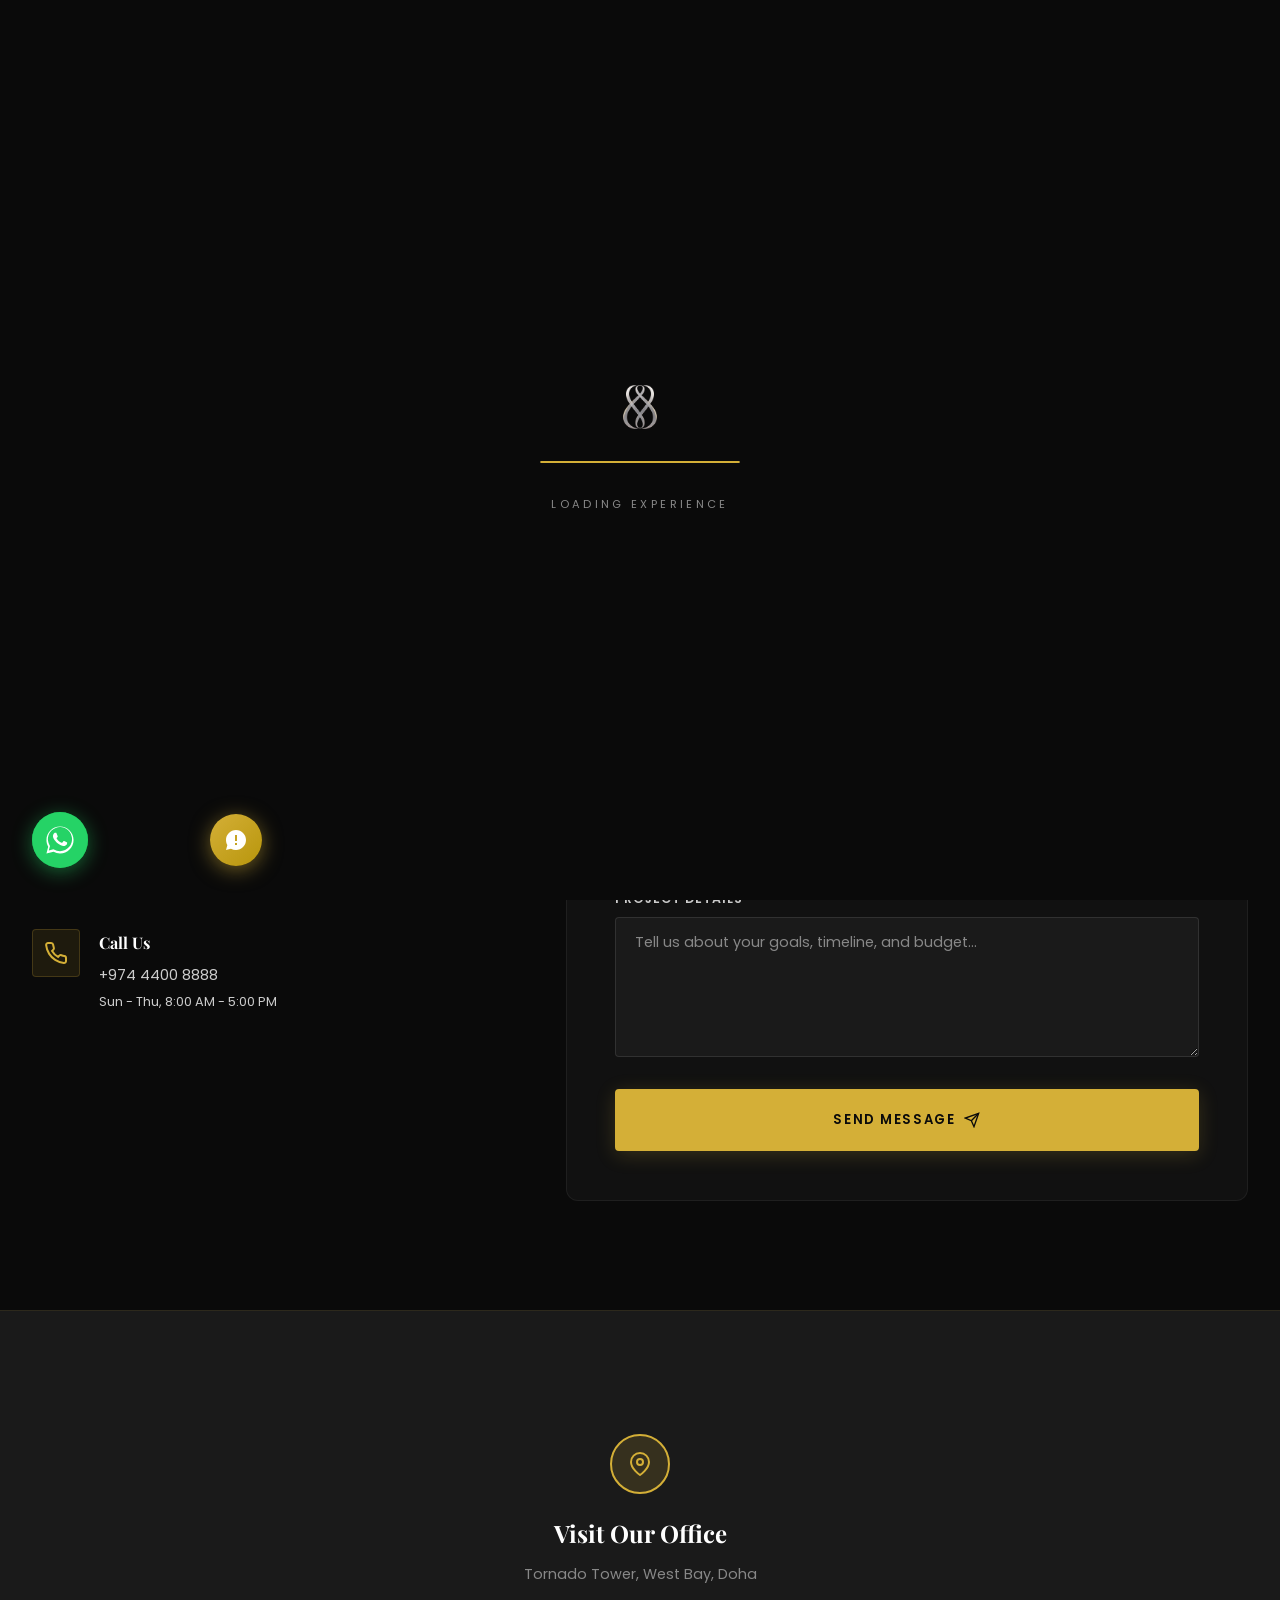
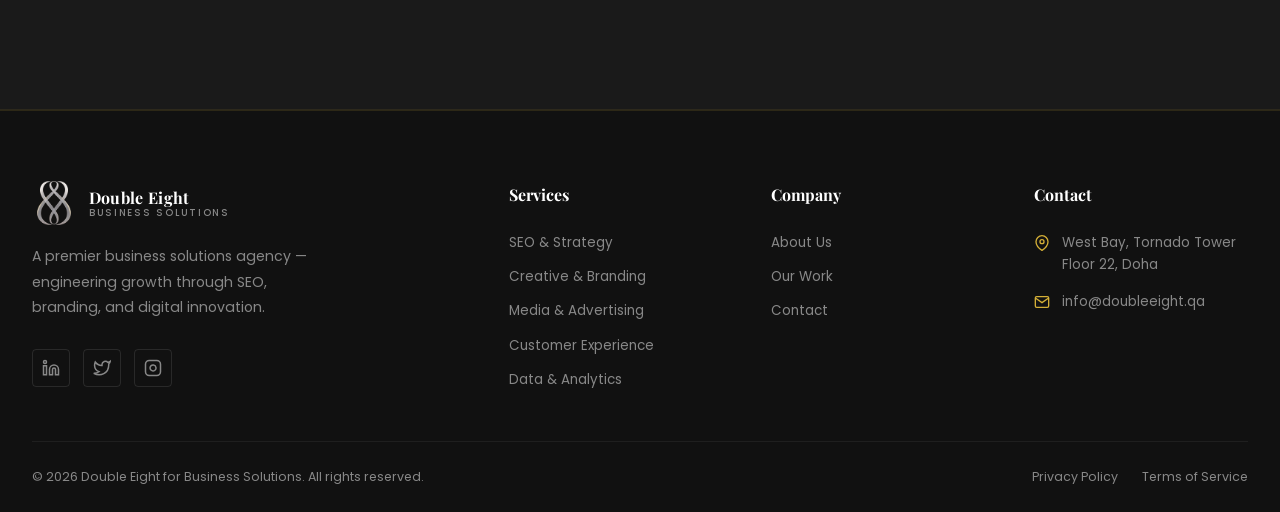
==== commit 6f7efd50: "Add files via upload" ====
--- a/index.html
+++ b/index.html
@@ -3,8 +3,8 @@
 <head>
   <meta charset="UTF-8">
   <meta name="viewport" content="width=device-width, initial-scale=1.0, maximum-scale=1.0">
-  <title>Double Eight | Business Solutions</title>
-  <meta name="description" content="Double Eight is a premium business solutions agency specializing in SEO, Digital Marketing, Branding, and Customer Experience.">
+  <title>Contact Us | Double Eight Business Solutions</title>
+  <meta name="description" content="Get in touch with Double Eight. We are ready to help your business grow.">
   <link rel="preconnect" href="https://fonts.googleapis.com">
   <link rel="preconnect" href="https://fonts.gstatic.com" crossorigin>
   <link rel="stylesheet" href="https://fonts.googleapis.com/css2?family=Playfair+Display:ital,wght@0,400;0,600;0,700;0,900;1,400;1,700&family=Poppins:wght@300;400;500;600;700&display=swap" media="print" onload="this.media='all'">
@@ -28,20 +28,20 @@
   <nav id="navbar">
     <div class="container nav-inner">
       <a href="index.html" class="nav-logo">
-        <img src="assets/images/logo.png" alt="Logo" class="nav-logo-img">
+        <img src="assets/images/logo.png" alt="Double Eight" class="nav-logo-img">
         <div class="nav-logo-text">
           <span class="nav-logo-name">Double Eight</span>
           <span class="nav-logo-tagline">Business Solutions</span>
         </div>
       </a>
       <div class="nav-links">
-        <a href="index.html" class="active">Home</a>
+        <a href="index.html">Home</a>
         <a href="about.html">About</a>
         <a href="services.html">Services</a>
         <a href="portfolio.html">Portfolio</a>
       </div>
       <div class="nav-cta">
-        <a href="contact.html" class="btn btn-outline-gold">Let's Talk</a>
+        <a href="contact.html" class="btn btn-outline-gold active">Let's Talk</a>
       </div>
       <button class="nav-hamburger" aria-label="Menu">
         <span></span><span></span><span></span>
@@ -63,202 +63,134 @@
     <a href="contact.html" style="color:#d4af37;border-bottom:none;margin-top:1rem;">Contact Us &#x2192;</a>
   </div>
 
-  <!-- Hero Section -->
-  <header class="hero">
-    <div class="hero-orb hero-orb-1"></div>
-    <div class="hero-orb hero-orb-2"></div>
-    <div class="hero-grid-lines"></div>
-    
+  <!-- Page Hero -->
+  <header class="page-hero">
     <div class="container">
-      <div class="hero-content">
-        <div class="hero-eyebrow">
-          <div class="hero-eyebrow-line"></div>
-          <span class="hero-eyebrow-text">We</span>
-        </div>
-        <h1 class="hero-title">
-          We Build Brands That <br>
-          <span class="underline-anim"><em>Dominate</em></span> <br>
-          Their Markets.
-        </h1>
-        <p class="hero-description">
-          From SEO that drives real revenue to branding that commands attention — we help ambitious companies <span id="typed-text" class="text-gold"></span> into measurable market leadership.
-        </p>
-        <div class="hero-actions">
-          <a href="services.html" class="btn btn-primary">
-            Explore Services
-            <svg class="btn-icon" xmlns="http://www.w3.org/2000/svg" fill="none" stroke="currentColor" stroke-width="2" viewBox="0 0 24 24"><path d="M5 12h14M12 5l7 7-7 7"/></svg>
-          </a>
-          <a href="portfolio.html" class="btn btn-outline">View Our Work</a>
-        </div>
-      </div>
-    </div>
-    
-    <div class="hero-scroll">
-      <span>Scroll</span>
-      <div class="hero-scroll-line"></div>
+      <div class="page-hero-content entry-3d">
+        <div class="breadcrumb">
+          <a href="index.html">Home</a>
+          <span class="breadcrumb-sep">›</span>
+          <span>Contact</span>
+        </div>
+        <h1 class="page-hero-title">Let's start a <em>conversation</em>.</h1>
+        <p class="page-hero-subtitle">Whether you have a specific project in mind or just want to explore what's possible, our team is ready to listen.</p>
+      </div>
     </div>
   </header>
 
-  <!-- Stats Bar -->
-  <section class="stats-bar">
-    <div class="container">
-      <div class="stats-grid stagger-children">
-        <div class="stat-item">
-          <div class="stat-number" data-target="150" data-suffix="+">0</div>
-          <div class="stat-label">Projects Completed</div>
-        </div>
-        <div class="stat-item">
-          <div class="stat-number" data-target="99" data-suffix=",99%">0</div>
-          <div class="stat-label">Client Satisfaction</div>
-        </div>
-        <div class="stat-item">
-          <div class="stat-number" data-target="45" data-suffix="+">0</div>
-          <div class="stat-label">Brands Transformed</div>
-        </div>
-        <div class="stat-item">
-          <div class="stat-number" data-target="24" data-suffix="/7">0</div>
-          <div class="stat-label">Client Support</div>
-        </div>
-      </div>
-    </div>
-  </section>
-
-  <!-- Services Section -->
+  <!-- Contact Section -->
   <section class="section-padding">
     <div class="container">
-      <div class="section-header entry-3d">
-        <span class="section-label">Our Expertise</span>
-        <h2 class="section-title">What we do <em>differently</em>.</h2>
-        <div class="gold-line"></div>
-      <p class="section-subtitle">Every service we offer is built around one question: will this grow your bottom line? No fluff, no vanity metrics — just strategies engineered to win.</p>
-        </div>
-
-      <div class="services-grid stagger-children">
-        <!-- Service 1 -->
-        <a href="service-details.html?service=seo" class="service-card">
-          <div class="service-card-number">01</div>
-          <svg class="service-card-icon" xmlns="http://www.w3.org/2000/svg" fill="none" stroke="currentColor" stroke-width="1.5" viewBox="0 0 24 24"><circle cx="11" cy="11" r="8"/><path d="m21 21-4.35-4.35"/></svg>
-          <h3 class="service-card-title">SEO & Digital Strategy</h3>
-          <p class="service-card-desc">Your future customers are searching right now. We make sure they find you first — with bilingual SEO strategies that have driven 3x organic growth for our clients.</p>
-          <span class="service-card-link">Discover More <svg width="14" height="14" viewBox="0 0 24 24" fill="none" stroke="currentColor" stroke-width="2"><path d="M5 12h14M12 5l7 7-7 7"/></svg></span>
-        </a>
+      <div class="contact-layout">
         
-        <!-- Service 2 -->
-        <a href="service-details.html?service=branding" class="service-card">
-          <div class="service-card-number">02</div>
-          <svg class="service-card-icon" xmlns="http://www.w3.org/2000/svg" fill="none" stroke="currentColor" stroke-width="1.5" viewBox="0 0 24 24"><path d="M12 2l3.09 6.26L22 9.27l-5 4.87 1.18 6.88L12 17.77l-6.18 3.25L7 14.14 2 9.27l6.91-1.01L12 2z"/></svg>
-          <h3 class="service-card-title">Creative & Branding</h3>
-          <p class="service-card-desc">A forgettable brand is an invisible brand. We build identities that make people stop, remember, and choose you — in Arabic and English.</p>
-          <span class="service-card-link">Discover More <svg width="14" height="14" viewBox="0 0 24 24" fill="none" stroke="currentColor" stroke-width="2"><path d="M5 12h14M12 5l7 7-7 7"/></svg></span>
-        </a>
-
-        <!-- Service 3 -->
-        <a href="service-details.html?service=media" class="service-card">
-          <div class="service-card-number">03</div>
-          <svg class="service-card-icon" xmlns="http://www.w3.org/2000/svg" fill="none" stroke="currentColor" stroke-width="1.5" viewBox="0 0 24 24"><rect x="2" y="3" width="20" height="14" rx="2"/><path d="M8 21h8M12 17v4"/></svg>
-          <h3 class="service-card-title">Media & Advertising</h3>
-          <p class="service-card-desc">Stop burning ad budget on the wrong audiences. We put your message in front of buyers who are ready to act — at exactly the right moment.</p>
-          <span class="service-card-link">Discover More <svg width="14" height="14" viewBox="0 0 24 24" fill="none" stroke="currentColor" stroke-width="2"><path d="M5 12h14M12 5l7 7-7 7"/></svg></span>
-        </a>
-
-        <!-- Service 4 -->
-        <a href="service-details.html?service=cx" class="service-card">
-          <div class="service-card-number">04</div>
-          <svg class="service-card-icon" xmlns="http://www.w3.org/2000/svg" fill="none" stroke="currentColor" stroke-width="1.5" viewBox="0 0 24 24"><path d="M17 21v-2a4 4 0 0 0-4-4H5a4 4 0 0 0-4 4v2"/><circle cx="9" cy="7" r="4"/><path d="M23 21v-2a4 4 0 0 0-3-3.87"/><path d="M16 3.13a4 4 0 0 1 0 7.75"/></svg>
-          <h3 class="service-card-title">Customer Experience</h3>
-          <p class="service-card-desc">Visitors decide in 3 seconds whether to stay or leave. We design digital experiences so intuitive, customers don't just convert — they come back.</p>
-          <span class="service-card-link">Discover More <svg width="14" height="14" viewBox="0 0 24 24" fill="none" stroke="currentColor" stroke-width="2"><path d="M5 12h14M12 5l7 7-7 7"/></svg></span>
-        </a>
-
-        <!-- Service 5 -->
-        <a href="service-details.html?service=data" class="service-card">
-          <div class="service-card-number">05</div>
-          <svg class="service-card-icon" xmlns="http://www.w3.org/2000/svg" fill="none" stroke="currentColor" stroke-width="1.5" viewBox="0 0 24 24"><line x1="18" y1="20" x2="18" y2="10"/><line x1="12" y1="20" x2="12" y2="4"/><line x1="6" y1="20" x2="6" y2="14"/></svg>
-          <h3 class="service-card-title">Data & Analytics</h3>
-          <p class="service-card-desc">Most businesses drown in data but starve for insight. We build systems that show you exactly what's working, what's not, and where to invest next.</p>
-          <span class="service-card-link">Discover More <svg width="14" height="14" viewBox="0 0 24 24" fill="none" stroke="currentColor" stroke-width="2"><path d="M5 12h14M12 5l7 7-7 7"/></svg></span>
-        </a>
-
-        <!-- CTA Card -->
-        <a href="services.html" class="service-card" style="display:flex;flex-direction:column;justify-content:center;align-items:center;text-align:center;background:var(--black-mid);">
-          <div class="service-card-icon" style="margin-bottom:1rem;"><svg xmlns="http://www.w3.org/2000/svg" width="32" height="32" fill="none" stroke="currentColor" stroke-width="2" viewBox="0 0 24 24"><circle cx="12" cy="12" r="10"/><path d="M12 8v8M8 12h8"/></svg></div>
-          <h3 class="service-card-title" style="margin-bottom:0;">View All Services</h3>
-        </a>
+        <!-- Contact Info -->
+        <div class="contact-info entry-3d-left delay-2">
+          <h2 class="section-title" style="font-size: 2rem; margin-bottom: 2rem;">Get in touch</h2>
+          
+          <div class="contact-info-item">
+            <div class="contact-info-icon">
+              <svg xmlns="http://www.w3.org/2000/svg" width="24" height="24" fill="none" stroke="currentColor" stroke-width="2" viewBox="0 0 24 24"><path d="M21 10c0 7-9 13-9 13s-9-6-9-13a9 9 0 0 1 18 0z"/><circle cx="12" cy="10" r="3"/></svg>
+            </div>
+            <div class="contact-info-text">
+              <h4>Our Headquarters</h4>
+              <p>West Bay, Tornado Tower<br>Floor 22, Doha</p>
+            </div>
+          </div>
+
+          <div class="contact-info-item">
+            <div class="contact-info-icon">
+              <svg xmlns="http://www.w3.org/2000/svg" width="24" height="24" fill="none" stroke="currentColor" stroke-width="2" viewBox="0 0 24 24"><path d="M4 4h16c1.1 0 2 .9 2 2v12c0 1.1-.9 2-2 2H4c-1.1 0-2-.9-2-2V6c0-1.1.9-2 2-2z"/><polyline points="22,6 12,13 2,6"/></svg>
+            </div>
+            <div class="contact-info-text">
+              <h4>Email Us</h4>
+              <a href="mailto:info@doubleeight.qa">info@doubleeight.qa</a><br>
+              <a href="mailto:careers@doubleeight.qa">careers@doubleeight.qa</a>
+            </div>
+          </div>
+
+          <div class="contact-info-item">
+            <div class="contact-info-icon">
+              <svg xmlns="http://www.w3.org/2000/svg" width="24" height="24" fill="none" stroke="currentColor" stroke-width="2" viewBox="0 0 24 24"><path d="M22 16.92v3a2 2 0 0 1-2.18 2 19.79 19.79 0 0 1-8.63-3.07 19.5 19.5 0 0 1-6-6 19.79 19.79 0 0 1-3.07-8.67A2 2 0 0 1 4.11 2h3a2 2 0 0 1 2 1.72 12.84 12.84 0 0 0 .7 2.81 2 2 0 0 1-.45 2.11L8.09 9.91a16 16 0 0 0 6 6l1.27-1.27a2 2 0 0 1 2.11-.45 12.84 12.84 0 0 0 2.81.7A2 2 0 0 1 22 16.92z"/></svg>
+            </div>
+            <div class="contact-info-text">
+              <h4>Call Us</h4>
+              <a href="tel:+97444008888">+974 4400 8888</a><br>
+              <p style="font-size: 0.8rem; margin-top: 0.2rem;">Sun - Thu, 8:00 AM - 5:00 PM</p>
+            </div>
+          </div>
+        </div>
+
+        <!-- Contact Form -->
+        <div class="contact-form-wrap entry-3d-right delay-3">
+          <div class="alert alert-success">
+            <svg xmlns="http://www.w3.org/2000/svg" width="20" height="20" fill="none" stroke="currentColor" stroke-width="2" viewBox="0 0 24 24"><path d="M22 11.08V12a10 10 0 1 1-5.93-9.14"/><path d="M22 4L12 14.01l-3-3"/></svg>
+            <span>Your message has been sent successfully!</span>
+          </div>
+          <div class="alert alert-error">
+            <svg xmlns="http://www.w3.org/2000/svg" width="20" height="20" fill="none" stroke="currentColor" stroke-width="2" viewBox="0 0 24 24"><circle cx="12" cy="12" r="10"/><line x1="12" y1="8" x2="12" y2="12"/><line x1="12" y1="16" x2="12.01" y2="16"/></svg>
+            <span>Something went wrong. Please try again.</span>
+          </div>
+
+          <form id="contact-form" novalidate>
+            <div class="form-row">
+              <div class="form-group">
+                <label class="form-label" for="name">Full Name *</label>
+                <input type="text" id="name" name="name" class="form-control" placeholder="John Doe" required>
+                <span class="field-error"></span>
+              </div>
+              <div class="form-group">
+                <label class="form-label" for="email">Email Address *</label>
+                <input type="email" id="email" name="email" class="form-control" placeholder="john@company.com" required>
+                <span class="field-error"></span>
+              </div>
+            </div>
+
+            <div class="form-row">
+              <div class="form-group">
+                <label class="form-label" for="phone">Phone Number</label>
+                <input type="tel" id="phone" name="phone" class="form-control" placeholder="+974 5555 5555">
+                <span class="field-error"></span>
+              </div>
+              <div class="form-group">
+                <label class="form-label" for="service">Service of Interest *</label>
+                <select id="service" name="service" class="form-select" required>
+                  <option value="" disabled selected>Select a service</option>
+                  <option value="SEO & Strategy">SEO & Strategy</option>
+                  <option value="Creative & Branding">Creative & Branding</option>
+                  <option value="Media & Advertising">Media & Advertising</option>
+                  <option value="Customer Experience">Customer Experience</option>
+                  <option value="Data & Analytics">Data & Analytics</option>
+                  <option value="Other">Other</option>
+                </select>
+                <span class="field-error"></span>
+              </div>
+            </div>
+
+            <div class="form-group">
+              <label class="form-label" for="message">Project Details *</label>
+              <textarea id="message" name="message" class="form-control" placeholder="Tell us about your goals, timeline, and budget..." required></textarea>
+              <span class="field-error"></span>
+            </div>
+
+            <button type="submit" class="btn btn-primary" style="width: 100%; justify-content: center; padding: 1.2rem;">
+              Send Message
+              <svg class="btn-icon" xmlns="http://www.w3.org/2000/svg" fill="none" stroke="currentColor" stroke-width="2" viewBox="0 0 24 24"><line x1="22" y1="2" x2="11" y2="13"/><polygon points="22 2 15 22 11 13 2 9 22 2"/></svg>
+            </button>
+          </form>
+        </div>
+
       </div>
     </div>
   </section>
 
-  <!-- About Teaser -->
-  <section class="about-teaser">
-    <div class="about-teaser-visual">
-      <div class="about-teaser-visual-inner">
-       <div class="about-visual-88">
-  <img src="assets/images/logo.png" alt="Logo" class="about-logo-img">
-</div>
-      </div>
-    </div>
-    <div class="about-teaser-content">
-      <div class="entry-3d-right">
-        <span class="section-label">Who We Are</span>
-        <h2 class="section-title">The architecture of <em>ambition</em>.</h2>
-        <div class="gold-line"></div>
-        <p class="section-subtitle" style="color:var(--grey-light);margin-bottom:1.5rem;">Double Eight was founded on a simple premise: businesses deserve world-class digital solutions that respect their culture while competing on a global stage.</p>
-        <p class="section-subtitle" style="color:var(--grey-light);">We are a collective of strategists, creatives, and technologists who believe that true business growth requires a holistic approach. We don't work in silos; we build integrated ecosystems where brand, marketing, and technology work in perfect harmony.</p>
-        
-        <div class="about-features">
-          <div class="about-feature">
-            <svg class="about-feature-icon" xmlns="http://www.w3.org/2000/svg" fill="none" stroke="currentColor" stroke-width="2" viewBox="0 0 24 24"><path d="M22 11.08V12a10 10 0 1 1-5.93-9.14"/><path d="M22 4L12 14.01l-3-3"/></svg>
-            <div class="about-feature-text">Deep understanding of regional and international markets.</div>
-          </div>
-          <div class="about-feature">
-            <svg class="about-feature-icon" xmlns="http://www.w3.org/2000/svg" fill="none" stroke="currentColor" stroke-width="2" viewBox="0 0 24 24"><path d="M22 11.08V12a10 10 0 1 1-5.93-9.14"/><path d="M22 4L12 14.01l-3-3"/></svg>
-            <div class="about-feature-text">Data-driven methodologies that guarantee measurable ROI.</div>
-          </div>
-          <div class="about-feature">
-            <svg class="about-feature-icon" xmlns="http://www.w3.org/2000/svg" fill="none" stroke="currentColor" stroke-width="2" viewBox="0 0 24 24"><path d="M22 11.08V12a10 10 0 1 1-5.93-9.14"/><path d="M22 4L12 14.01l-3-3"/></svg>
-            <div class="about-feature-text">Award-winning creative execution across all mediums.</div>
-          </div>
-        </div>
-
-        <div style="margin-top: 3rem;">
-          <a href="about.html" class="btn btn-outline-gold">
-            Our Story
-            <svg class="btn-icon" xmlns="http://www.w3.org/2000/svg" fill="none" stroke="currentColor" stroke-width="2" viewBox="0 0 24 24"><path d="M5 12h14M12 5l7 7-7 7"/></svg>
-          </a>
-        </div>
-      </div>
-    </div>
-  </section>
-
-  <!-- Portfolio Section -->
-  <section class="section-padding">
-    <div class="container">
-      <div class="section-header centered entry-3d">
-        <span class="section-label">Selected Work</span>
-              <h2 class="section-title">Results that speak <em>louder</em> than promises.</h2>
-        <div class="gold-line centered"></div>
-        <p class="section-subtitle">See how we helped these brands increase visibility, win customers, and outperform their competition.</p>
-      </div>
-      <div class="text-center entry-3d" style="margin-top:3rem;">
-        <a href="portfolio.html" class="btn btn-primary" style="padding:1.1rem 2.8rem;font-size:1rem;">
-          View Our Work
-          <svg class="btn-icon" xmlns="http://www.w3.org/2000/svg" fill="none" stroke="currentColor" stroke-width="2" viewBox="0 0 24 24"><path d="M5 12h14M12 5l7 7-7 7"/></svg>
-        </a>
-      </div>
-    </div>
-  </section>
-
-  <!-- CTA Banner -->
-  <section class="cta-banner">
-    <div class="container">
-      <div class="entry-zoom">
-        <h2 class="cta-banner-title">Your competitors are already <em>moving</em>.</h2>
-        <p class="cta-banner-subtitle">Let's talk about how we can put you ahead — starting this month.</p>
-        <div class="cta-banner-actions">
-          <a href="contact.html" class="btn btn-primary">Start a Project</a>
-          <a href="services.html" class="btn btn-outline-gold">Explore Services</a>
-        </div>
-      </div>
+  <!-- Map Placeholder -->
+  <section class="map-section entry-3d">
+    <div class="map-placeholder">
+      <div class="map-pin">
+        <svg xmlns="http://www.w3.org/2000/svg" width="24" height="24" fill="none" stroke="currentColor" stroke-width="2" viewBox="0 0 24 24"><path d="M21 10c0 7-9 13-9 13s-9-6-9-13a9 9 0 0 1 18 0z"/><circle cx="12" cy="10" r="3"/></svg>
+      </div>
+      <h4>Visit Our Office</h4>
+      <p>Tornado Tower, West Bay, Doha</p>
     </div>
   </section>
 
@@ -267,8 +199,8 @@
     <div class="container">
       <div class="footer-grid">
         <div class="footer-brand">
-          <a href="index.html" class="nav-logo" style="margin-bottom: 1rem;">
-            <div class="nav-logo-mark"><img src="assets/images/logo.png" alt="Double Eight" class="footer-logo-img"></div>
+          <a href="index.html" class="nav-logo" style="margin-bottom:1rem;">
+            <div class="nav-logo-mark"><img src="assets/images/logo.png" alt="Double Eight" class="nav-logo-img"></div>
             <div class="nav-logo-text">
               <span class="nav-logo-name">Double Eight</span>
               <span class="nav-logo-tagline">Business Solutions</span>
@@ -325,15 +257,6 @@
   <button id="back-to-top" aria-label="Back to top">
     <svg xmlns="http://www.w3.org/2000/svg" width="20" height="20" fill="none" stroke="currentColor" stroke-width="2" viewBox="0 0 24 24"><path d="M18 15l-6-6-6 6"/></svg>
   </button>
-
-  <!-- Cookie Banner -->
-  <div id="cookie-banner" class="cookie-banner">
-    <p>We use cookies to enhance your experience, analyze site traffic, and serve tailored content. By continuing to browse, you agree to our <a href="#">Cookie Policy</a>.</p>
-    <div class="cookie-actions">
-      <button id="cookie-reject" class="btn btn-outline" style="padding: 0.5rem 1.2rem; font-size: 0.7rem;">Decline</button>
-      <button id="cookie-accept" class="btn btn-primary" style="padding: 0.5rem 1.2rem; font-size: 0.7rem;">Accept All</button>
-    </div>
-  </div>
 
   <!-- WhatsApp Bubble -->
   <div class="wa-bubble">
@@ -348,5 +271,67 @@
 
   <script src="assets/js/script.js"></script>
   <script src="assets/js/ai-chat.js"></script>
+
+  <script>
+  (function() {
+    const form       = document.getElementById('contact-form');
+    const successMsg = document.querySelector('.alert-success');
+    const errorMsg   = document.querySelector('.alert-error');
+    if (!form) return;
+
+    form.addEventListener('submit', async function(e) {
+      e.preventDefault();
+
+      const name    = (document.getElementById('name')?.value || '').trim();
+      const email   = (document.getElementById('email')?.value || '').trim();
+      const phone   = (document.getElementById('phone')?.value || '').trim();
+      const service = (document.getElementById('service')?.value || '').trim();
+      const message = (document.getElementById('message')?.value || '').trim();
+
+      if (!name || !email || !service || !message) {
+        if (errorMsg) {
+          errorMsg.querySelector('span').textContent = 'Please fill in all required fields.';
+          errorMsg.classList.add('show');
+          setTimeout(() => errorMsg.classList.remove('show'), 4000);
+        }
+        return;
+      }
+
+      const btn = form.querySelector('button[type="submit"]');
+      btn.disabled = true;
+      btn.textContent = 'Sending...';
+
+      try {
+        const res = await fetch('/api/contact', {
+          method: 'POST',
+          headers: { 'Content-Type': 'application/json' },
+          body: JSON.stringify({ name, email, phone, service, message })
+        });
+
+        const data = await res.json();
+
+        if (data.success) {
+          form.reset();
+          if (successMsg) {
+            successMsg.style.display = 'flex';
+            setTimeout(() => successMsg.style.display = 'none', 6000);
+          }
+        } else {
+          throw new Error('API returned failure');
+        }
+
+      } catch (err) {
+        if (errorMsg) {
+          errorMsg.querySelector('span').textContent = 'Something went wrong. Please try again.';
+          errorMsg.classList.add('show');
+          setTimeout(() => errorMsg.classList.remove('show'), 5000);
+        }
+      }
+
+      btn.disabled = false;
+      btn.innerHTML = 'Send Message <svg class="btn-icon" xmlns="http://www.w3.org/2000/svg" fill="none" stroke="currentColor" stroke-width="2" viewBox="0 0 24 24"><line x1="22" y1="2" x2="11" y2="13"/><polygon points="22 2 15 22 11 13 2 9 22 2"/></svg>';
+    });
+  })();
+  </script>
 </body>
 </html>
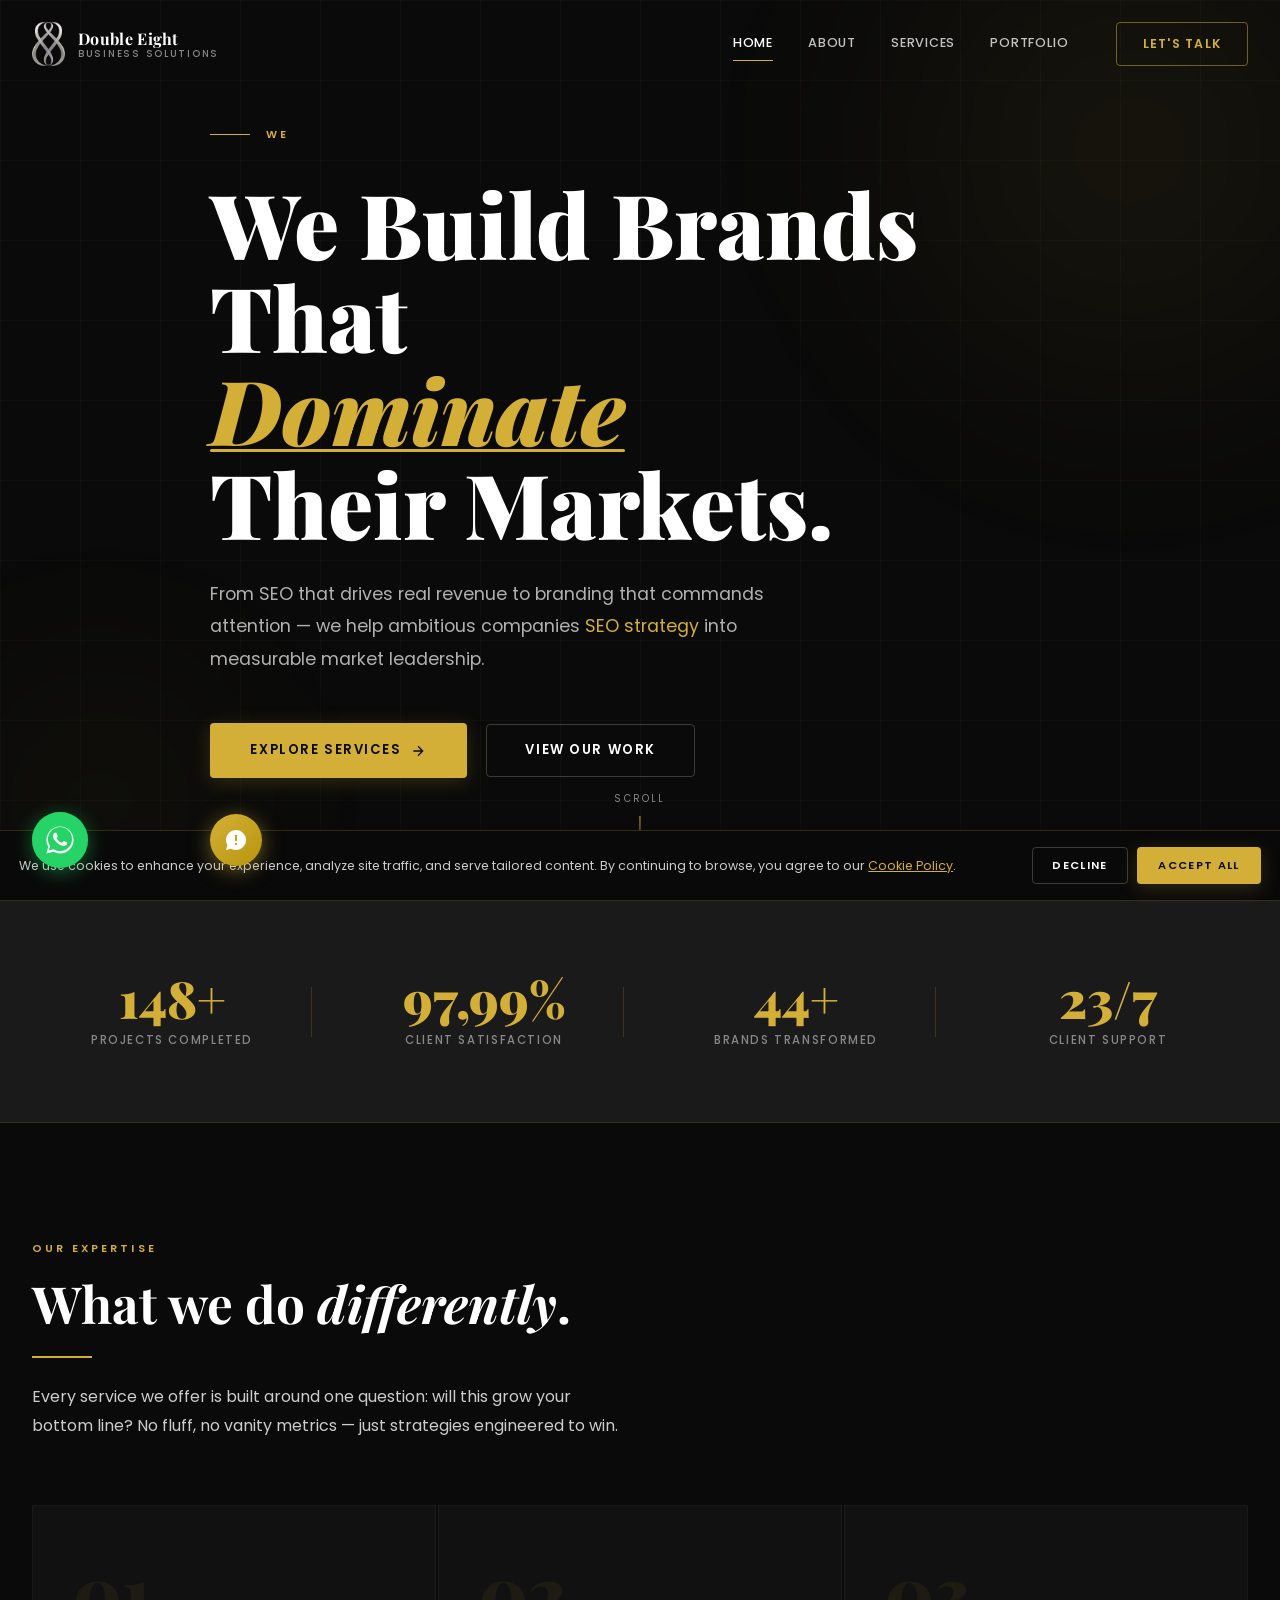
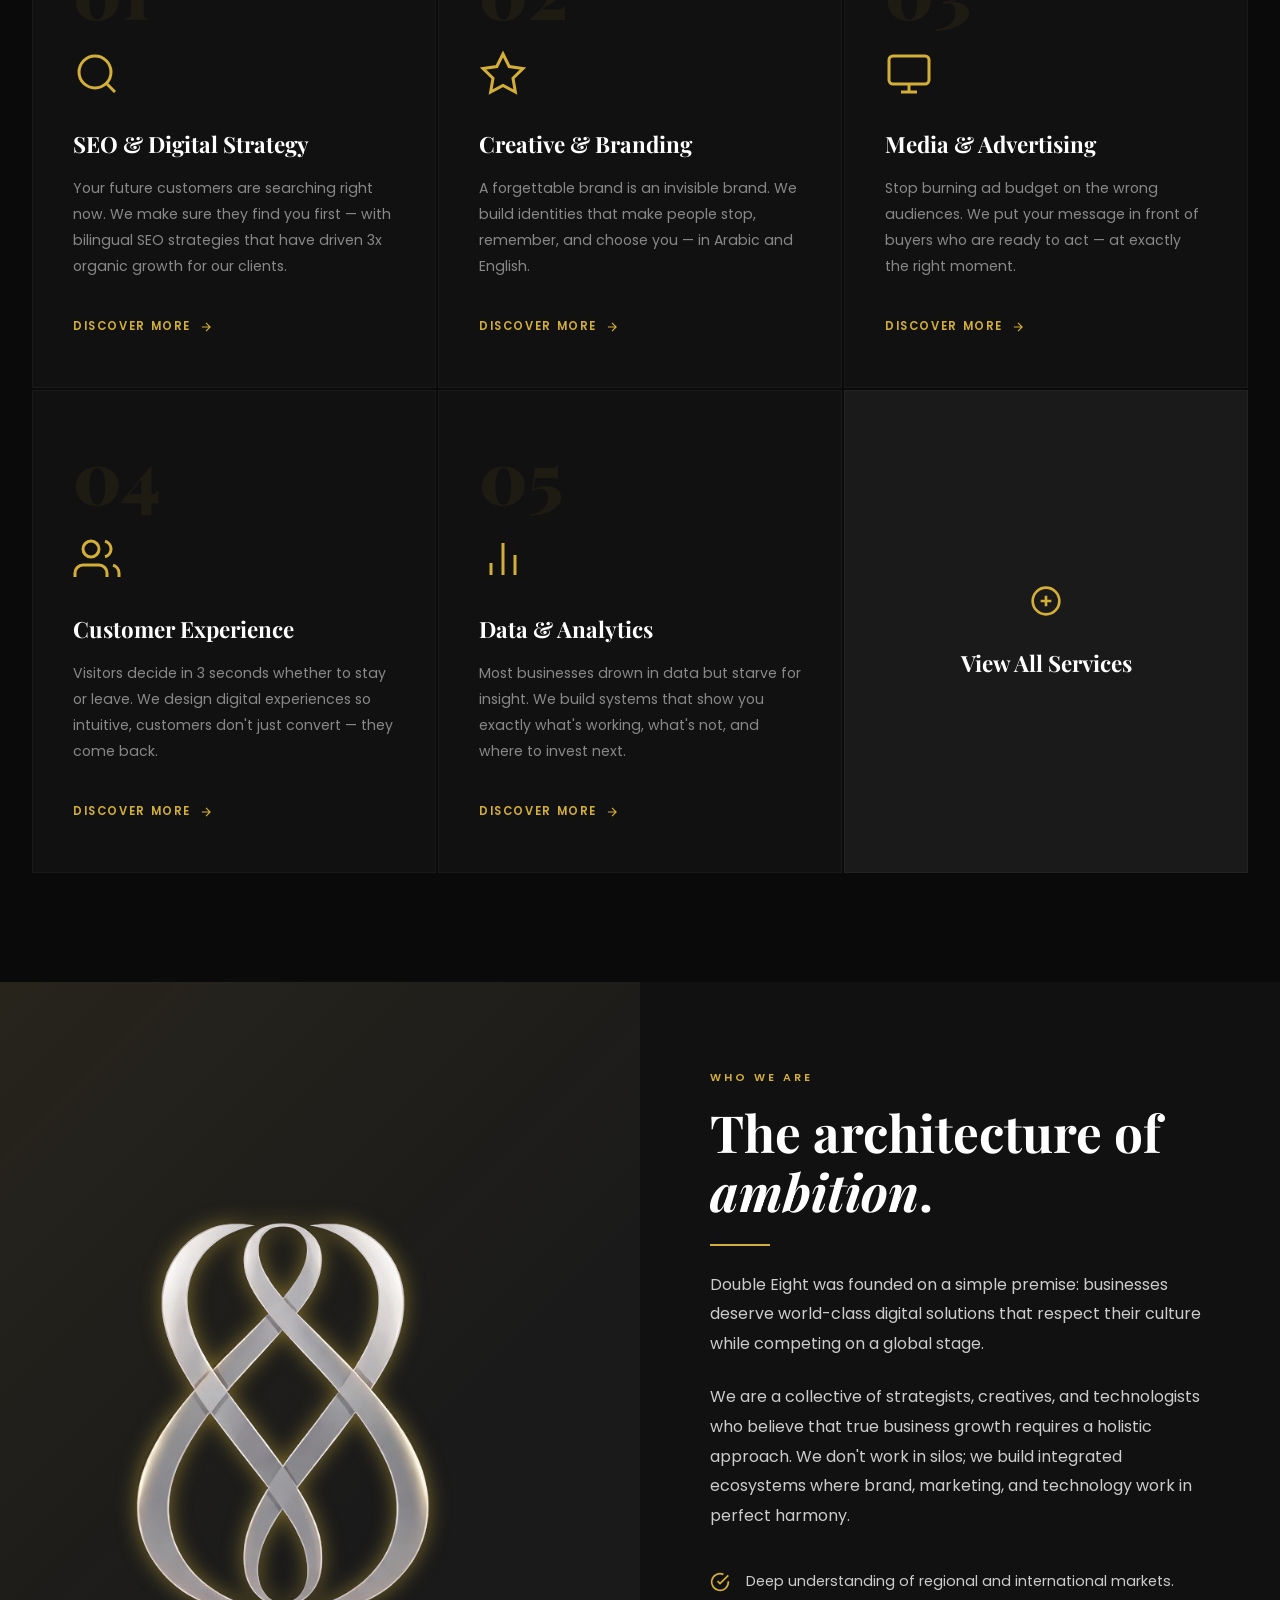
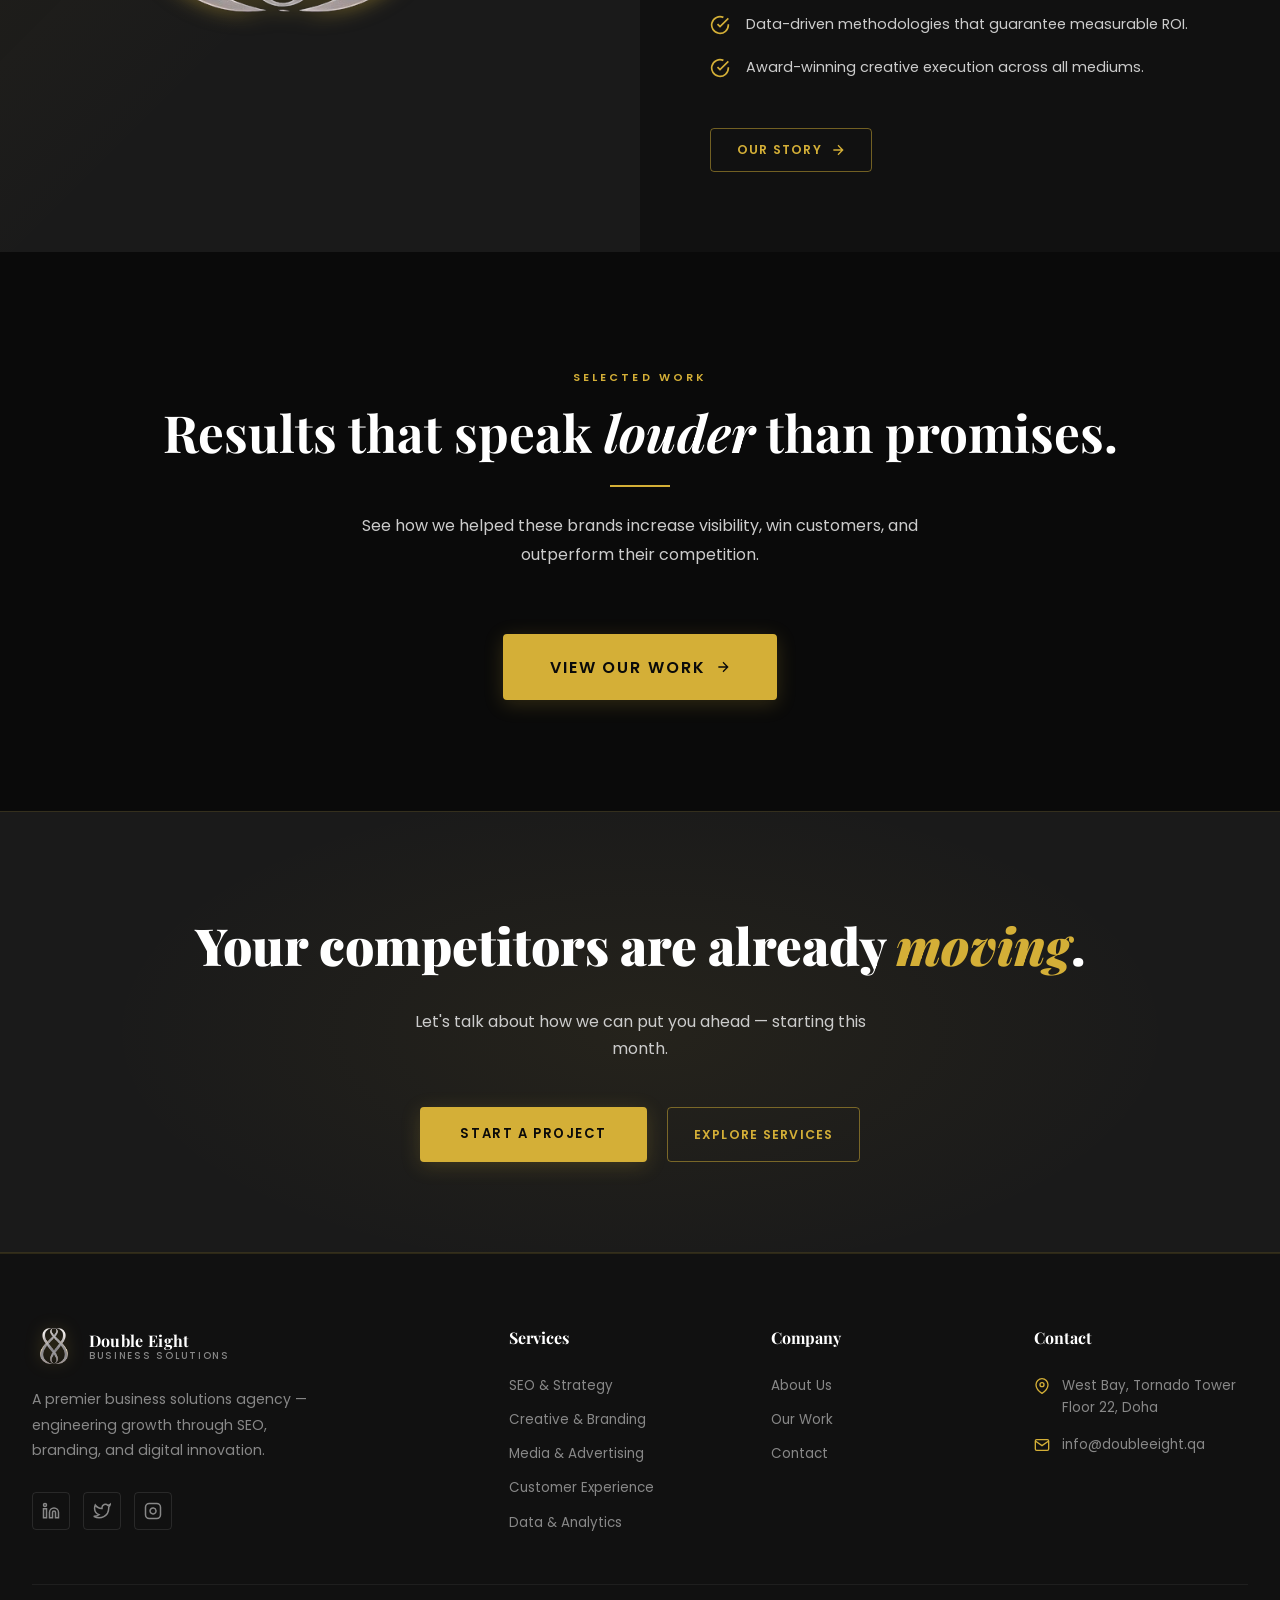
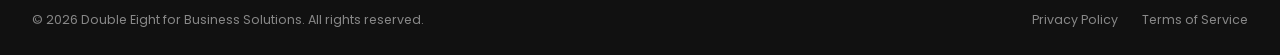
==== commit 80f27961: "Add files via upload" ====
--- a/index.html
+++ b/index.html
@@ -3,8 +3,8 @@
 <head>
   <meta charset="UTF-8">
   <meta name="viewport" content="width=device-width, initial-scale=1.0, maximum-scale=1.0">
-  <title>Contact Us | Double Eight Business Solutions</title>
-  <meta name="description" content="Get in touch with Double Eight. We are ready to help your business grow.">
+  <title>Double Eight | Business Solutions</title>
+  <meta name="description" content="Double Eight is a premium business solutions agency specializing in SEO, Digital Marketing, Branding, and Customer Experience.">
   <link rel="preconnect" href="https://fonts.googleapis.com">
   <link rel="preconnect" href="https://fonts.gstatic.com" crossorigin>
   <link rel="stylesheet" href="https://fonts.googleapis.com/css2?family=Playfair+Display:ital,wght@0,400;0,600;0,700;0,900;1,400;1,700&family=Poppins:wght@300;400;500;600;700&display=swap" media="print" onload="this.media='all'">
@@ -28,20 +28,20 @@
   <nav id="navbar">
     <div class="container nav-inner">
       <a href="index.html" class="nav-logo">
-        <img src="assets/images/logo.png" alt="Double Eight" class="nav-logo-img">
+        <img src="assets/images/logo.png" alt="Logo" class="nav-logo-img">
         <div class="nav-logo-text">
           <span class="nav-logo-name">Double Eight</span>
           <span class="nav-logo-tagline">Business Solutions</span>
         </div>
       </a>
       <div class="nav-links">
-        <a href="index.html">Home</a>
+        <a href="index.html" class="active">Home</a>
         <a href="about.html">About</a>
         <a href="services.html">Services</a>
         <a href="portfolio.html">Portfolio</a>
       </div>
       <div class="nav-cta">
-        <a href="contact.html" class="btn btn-outline-gold active">Let's Talk</a>
+        <a href="contact.html" class="btn btn-outline-gold">Let's Talk</a>
       </div>
       <button class="nav-hamburger" aria-label="Menu">
         <span></span><span></span><span></span>
@@ -63,134 +63,202 @@
     <a href="contact.html" style="color:#d4af37;border-bottom:none;margin-top:1rem;">Contact Us &#x2192;</a>
   </div>
 
-  <!-- Page Hero -->
-  <header class="page-hero">
-    <div class="container">
-      <div class="page-hero-content entry-3d">
-        <div class="breadcrumb">
-          <a href="index.html">Home</a>
-          <span class="breadcrumb-sep">›</span>
-          <span>Contact</span>
-        </div>
-        <h1 class="page-hero-title">Let's start a <em>conversation</em>.</h1>
-        <p class="page-hero-subtitle">Whether you have a specific project in mind or just want to explore what's possible, our team is ready to listen.</p>
-      </div>
+  <!-- Hero Section -->
+  <header class="hero">
+    <div class="hero-orb hero-orb-1"></div>
+    <div class="hero-orb hero-orb-2"></div>
+    <div class="hero-grid-lines"></div>
+    
+    <div class="container">
+      <div class="hero-content">
+        <div class="hero-eyebrow">
+          <div class="hero-eyebrow-line"></div>
+          <span class="hero-eyebrow-text">We</span>
+        </div>
+        <h1 class="hero-title">
+          We Build Brands That <br>
+          <span class="underline-anim"><em>Dominate</em></span> <br>
+          Their Markets.
+        </h1>
+        <p class="hero-description">
+          From SEO that drives real revenue to branding that commands attention — we help ambitious companies <span id="typed-text" class="text-gold"></span> into measurable market leadership.
+        </p>
+        <div class="hero-actions">
+          <a href="services.html" class="btn btn-primary">
+            Explore Services
+            <svg class="btn-icon" xmlns="http://www.w3.org/2000/svg" fill="none" stroke="currentColor" stroke-width="2" viewBox="0 0 24 24"><path d="M5 12h14M12 5l7 7-7 7"/></svg>
+          </a>
+          <a href="portfolio.html" class="btn btn-outline">View Our Work</a>
+        </div>
+      </div>
+    </div>
+    
+    <div class="hero-scroll">
+      <span>Scroll</span>
+      <div class="hero-scroll-line"></div>
     </div>
   </header>
 
-  <!-- Contact Section -->
+  <!-- Stats Bar -->
+  <section class="stats-bar">
+    <div class="container">
+      <div class="stats-grid stagger-children">
+        <div class="stat-item">
+          <div class="stat-number" data-target="150" data-suffix="+">0</div>
+          <div class="stat-label">Projects Completed</div>
+        </div>
+        <div class="stat-item">
+          <div class="stat-number" data-target="99" data-suffix=",99%">0</div>
+          <div class="stat-label">Client Satisfaction</div>
+        </div>
+        <div class="stat-item">
+          <div class="stat-number" data-target="45" data-suffix="+">0</div>
+          <div class="stat-label">Brands Transformed</div>
+        </div>
+        <div class="stat-item">
+          <div class="stat-number" data-target="24" data-suffix="/7">0</div>
+          <div class="stat-label">Client Support</div>
+        </div>
+      </div>
+    </div>
+  </section>
+
+  <!-- Services Section -->
   <section class="section-padding">
     <div class="container">
-      <div class="contact-layout">
+      <div class="section-header entry-3d">
+        <span class="section-label">Our Expertise</span>
+        <h2 class="section-title">What we do <em>differently</em>.</h2>
+        <div class="gold-line"></div>
+      <p class="section-subtitle">Every service we offer is built around one question: will this grow your bottom line? No fluff, no vanity metrics — just strategies engineered to win.</p>
+        </div>
+
+      <div class="services-grid stagger-children">
+        <!-- Service 1 -->
+        <a href="service-details.html?service=seo" class="service-card">
+          <div class="service-card-number">01</div>
+          <svg class="service-card-icon" xmlns="http://www.w3.org/2000/svg" fill="none" stroke="currentColor" stroke-width="1.5" viewBox="0 0 24 24"><circle cx="11" cy="11" r="8"/><path d="m21 21-4.35-4.35"/></svg>
+          <h3 class="service-card-title">SEO & Digital Strategy</h3>
+          <p class="service-card-desc">Your future customers are searching right now. We make sure they find you first — with bilingual SEO strategies that have driven 3x organic growth for our clients.</p>
+          <span class="service-card-link">Discover More <svg width="14" height="14" viewBox="0 0 24 24" fill="none" stroke="currentColor" stroke-width="2"><path d="M5 12h14M12 5l7 7-7 7"/></svg></span>
+        </a>
         
-        <!-- Contact Info -->
-        <div class="contact-info entry-3d-left delay-2">
-          <h2 class="section-title" style="font-size: 2rem; margin-bottom: 2rem;">Get in touch</h2>
-          
-          <div class="contact-info-item">
-            <div class="contact-info-icon">
-              <svg xmlns="http://www.w3.org/2000/svg" width="24" height="24" fill="none" stroke="currentColor" stroke-width="2" viewBox="0 0 24 24"><path d="M21 10c0 7-9 13-9 13s-9-6-9-13a9 9 0 0 1 18 0z"/><circle cx="12" cy="10" r="3"/></svg>
-            </div>
-            <div class="contact-info-text">
-              <h4>Our Headquarters</h4>
-              <p>West Bay, Tornado Tower<br>Floor 22, Doha</p>
-            </div>
-          </div>
-
-          <div class="contact-info-item">
-            <div class="contact-info-icon">
-              <svg xmlns="http://www.w3.org/2000/svg" width="24" height="24" fill="none" stroke="currentColor" stroke-width="2" viewBox="0 0 24 24"><path d="M4 4h16c1.1 0 2 .9 2 2v12c0 1.1-.9 2-2 2H4c-1.1 0-2-.9-2-2V6c0-1.1.9-2 2-2z"/><polyline points="22,6 12,13 2,6"/></svg>
-            </div>
-            <div class="contact-info-text">
-              <h4>Email Us</h4>
-              <a href="mailto:info@doubleeight.qa">info@doubleeight.qa</a><br>
-              <a href="mailto:careers@doubleeight.qa">careers@doubleeight.qa</a>
-            </div>
-          </div>
-
-          <div class="contact-info-item">
-            <div class="contact-info-icon">
-              <svg xmlns="http://www.w3.org/2000/svg" width="24" height="24" fill="none" stroke="currentColor" stroke-width="2" viewBox="0 0 24 24"><path d="M22 16.92v3a2 2 0 0 1-2.18 2 19.79 19.79 0 0 1-8.63-3.07 19.5 19.5 0 0 1-6-6 19.79 19.79 0 0 1-3.07-8.67A2 2 0 0 1 4.11 2h3a2 2 0 0 1 2 1.72 12.84 12.84 0 0 0 .7 2.81 2 2 0 0 1-.45 2.11L8.09 9.91a16 16 0 0 0 6 6l1.27-1.27a2 2 0 0 1 2.11-.45 12.84 12.84 0 0 0 2.81.7A2 2 0 0 1 22 16.92z"/></svg>
-            </div>
-            <div class="contact-info-text">
-              <h4>Call Us</h4>
-              <a href="tel:+97444008888">+974 4400 8888</a><br>
-              <p style="font-size: 0.8rem; margin-top: 0.2rem;">Sun - Thu, 8:00 AM - 5:00 PM</p>
-            </div>
-          </div>
-        </div>
-
-        <!-- Contact Form -->
-        <div class="contact-form-wrap entry-3d-right delay-3">
-          <div class="alert alert-success">
-            <svg xmlns="http://www.w3.org/2000/svg" width="20" height="20" fill="none" stroke="currentColor" stroke-width="2" viewBox="0 0 24 24"><path d="M22 11.08V12a10 10 0 1 1-5.93-9.14"/><path d="M22 4L12 14.01l-3-3"/></svg>
-            <span>Your message has been sent successfully!</span>
-          </div>
-          <div class="alert alert-error">
-            <svg xmlns="http://www.w3.org/2000/svg" width="20" height="20" fill="none" stroke="currentColor" stroke-width="2" viewBox="0 0 24 24"><circle cx="12" cy="12" r="10"/><line x1="12" y1="8" x2="12" y2="12"/><line x1="12" y1="16" x2="12.01" y2="16"/></svg>
-            <span>Something went wrong. Please try again.</span>
-          </div>
-
-          <form id="contact-form" novalidate>
-            <div class="form-row">
-              <div class="form-group">
-                <label class="form-label" for="name">Full Name *</label>
-                <input type="text" id="name" name="name" class="form-control" placeholder="John Doe" required>
-                <span class="field-error"></span>
-              </div>
-              <div class="form-group">
-                <label class="form-label" for="email">Email Address *</label>
-                <input type="email" id="email" name="email" class="form-control" placeholder="john@company.com" required>
-                <span class="field-error"></span>
-              </div>
-            </div>
-
-            <div class="form-row">
-              <div class="form-group">
-                <label class="form-label" for="phone">Phone Number</label>
-                <input type="tel" id="phone" name="phone" class="form-control" placeholder="+974 5555 5555">
-                <span class="field-error"></span>
-              </div>
-              <div class="form-group">
-                <label class="form-label" for="service">Service of Interest *</label>
-                <select id="service" name="service" class="form-select" required>
-                  <option value="" disabled selected>Select a service</option>
-                  <option value="SEO & Strategy">SEO & Strategy</option>
-                  <option value="Creative & Branding">Creative & Branding</option>
-                  <option value="Media & Advertising">Media & Advertising</option>
-                  <option value="Customer Experience">Customer Experience</option>
-                  <option value="Data & Analytics">Data & Analytics</option>
-                  <option value="Other">Other</option>
-                </select>
-                <span class="field-error"></span>
-              </div>
-            </div>
-
-            <div class="form-group">
-              <label class="form-label" for="message">Project Details *</label>
-              <textarea id="message" name="message" class="form-control" placeholder="Tell us about your goals, timeline, and budget..." required></textarea>
-              <span class="field-error"></span>
-            </div>
-
-            <button type="submit" class="btn btn-primary" style="width: 100%; justify-content: center; padding: 1.2rem;">
-              Send Message
-              <svg class="btn-icon" xmlns="http://www.w3.org/2000/svg" fill="none" stroke="currentColor" stroke-width="2" viewBox="0 0 24 24"><line x1="22" y1="2" x2="11" y2="13"/><polygon points="22 2 15 22 11 13 2 9 22 2"/></svg>
-            </button>
-          </form>
-        </div>
-
-      </div>
-    </div>
-  </section>
-
-  <!-- Map Placeholder -->
-  <section class="map-section entry-3d">
-    <div class="map-placeholder">
-      <div class="map-pin">
-        <svg xmlns="http://www.w3.org/2000/svg" width="24" height="24" fill="none" stroke="currentColor" stroke-width="2" viewBox="0 0 24 24"><path d="M21 10c0 7-9 13-9 13s-9-6-9-13a9 9 0 0 1 18 0z"/><circle cx="12" cy="10" r="3"/></svg>
-      </div>
-      <h4>Visit Our Office</h4>
-      <p>Tornado Tower, West Bay, Doha</p>
+        <!-- Service 2 -->
+        <a href="service-details.html?service=branding" class="service-card">
+          <div class="service-card-number">02</div>
+          <svg class="service-card-icon" xmlns="http://www.w3.org/2000/svg" fill="none" stroke="currentColor" stroke-width="1.5" viewBox="0 0 24 24"><path d="M12 2l3.09 6.26L22 9.27l-5 4.87 1.18 6.88L12 17.77l-6.18 3.25L7 14.14 2 9.27l6.91-1.01L12 2z"/></svg>
+          <h3 class="service-card-title">Creative & Branding</h3>
+          <p class="service-card-desc">A forgettable brand is an invisible brand. We build identities that make people stop, remember, and choose you — in Arabic and English.</p>
+          <span class="service-card-link">Discover More <svg width="14" height="14" viewBox="0 0 24 24" fill="none" stroke="currentColor" stroke-width="2"><path d="M5 12h14M12 5l7 7-7 7"/></svg></span>
+        </a>
+
+        <!-- Service 3 -->
+        <a href="service-details.html?service=media" class="service-card">
+          <div class="service-card-number">03</div>
+          <svg class="service-card-icon" xmlns="http://www.w3.org/2000/svg" fill="none" stroke="currentColor" stroke-width="1.5" viewBox="0 0 24 24"><rect x="2" y="3" width="20" height="14" rx="2"/><path d="M8 21h8M12 17v4"/></svg>
+          <h3 class="service-card-title">Media & Advertising</h3>
+          <p class="service-card-desc">Stop burning ad budget on the wrong audiences. We put your message in front of buyers who are ready to act — at exactly the right moment.</p>
+          <span class="service-card-link">Discover More <svg width="14" height="14" viewBox="0 0 24 24" fill="none" stroke="currentColor" stroke-width="2"><path d="M5 12h14M12 5l7 7-7 7"/></svg></span>
+        </a>
+
+        <!-- Service 4 -->
+        <a href="service-details.html?service=cx" class="service-card">
+          <div class="service-card-number">04</div>
+          <svg class="service-card-icon" xmlns="http://www.w3.org/2000/svg" fill="none" stroke="currentColor" stroke-width="1.5" viewBox="0 0 24 24"><path d="M17 21v-2a4 4 0 0 0-4-4H5a4 4 0 0 0-4 4v2"/><circle cx="9" cy="7" r="4"/><path d="M23 21v-2a4 4 0 0 0-3-3.87"/><path d="M16 3.13a4 4 0 0 1 0 7.75"/></svg>
+          <h3 class="service-card-title">Customer Experience</h3>
+          <p class="service-card-desc">Visitors decide in 3 seconds whether to stay or leave. We design digital experiences so intuitive, customers don't just convert — they come back.</p>
+          <span class="service-card-link">Discover More <svg width="14" height="14" viewBox="0 0 24 24" fill="none" stroke="currentColor" stroke-width="2"><path d="M5 12h14M12 5l7 7-7 7"/></svg></span>
+        </a>
+
+        <!-- Service 5 -->
+        <a href="service-details.html?service=data" class="service-card">
+          <div class="service-card-number">05</div>
+          <svg class="service-card-icon" xmlns="http://www.w3.org/2000/svg" fill="none" stroke="currentColor" stroke-width="1.5" viewBox="0 0 24 24"><line x1="18" y1="20" x2="18" y2="10"/><line x1="12" y1="20" x2="12" y2="4"/><line x1="6" y1="20" x2="6" y2="14"/></svg>
+          <h3 class="service-card-title">Data & Analytics</h3>
+          <p class="service-card-desc">Most businesses drown in data but starve for insight. We build systems that show you exactly what's working, what's not, and where to invest next.</p>
+          <span class="service-card-link">Discover More <svg width="14" height="14" viewBox="0 0 24 24" fill="none" stroke="currentColor" stroke-width="2"><path d="M5 12h14M12 5l7 7-7 7"/></svg></span>
+        </a>
+
+        <!-- CTA Card -->
+        <a href="services.html" class="service-card" style="display:flex;flex-direction:column;justify-content:center;align-items:center;text-align:center;background:var(--black-mid);">
+          <div class="service-card-icon" style="margin-bottom:1rem;"><svg xmlns="http://www.w3.org/2000/svg" width="32" height="32" fill="none" stroke="currentColor" stroke-width="2" viewBox="0 0 24 24"><circle cx="12" cy="12" r="10"/><path d="M12 8v8M8 12h8"/></svg></div>
+          <h3 class="service-card-title" style="margin-bottom:0;">View All Services</h3>
+        </a>
+      </div>
+    </div>
+  </section>
+
+  <!-- About Teaser -->
+  <section class="about-teaser">
+    <div class="about-teaser-visual">
+      <div class="about-teaser-visual-inner">
+       <div class="about-visual-88">
+  <img src="assets/images/logo.png" alt="Logo" class="about-logo-img">
+</div>
+      </div>
+    </div>
+    <div class="about-teaser-content">
+      <div class="entry-3d-right">
+        <span class="section-label">Who We Are</span>
+        <h2 class="section-title">The architecture of <em>ambition</em>.</h2>
+        <div class="gold-line"></div>
+        <p class="section-subtitle" style="color:var(--grey-light);margin-bottom:1.5rem;">Double Eight was founded on a simple premise: businesses deserve world-class digital solutions that respect their culture while competing on a global stage.</p>
+        <p class="section-subtitle" style="color:var(--grey-light);">We are a collective of strategists, creatives, and technologists who believe that true business growth requires a holistic approach. We don't work in silos; we build integrated ecosystems where brand, marketing, and technology work in perfect harmony.</p>
+        
+        <div class="about-features">
+          <div class="about-feature">
+            <svg class="about-feature-icon" xmlns="http://www.w3.org/2000/svg" fill="none" stroke="currentColor" stroke-width="2" viewBox="0 0 24 24"><path d="M22 11.08V12a10 10 0 1 1-5.93-9.14"/><path d="M22 4L12 14.01l-3-3"/></svg>
+            <div class="about-feature-text">Deep understanding of regional and international markets.</div>
+          </div>
+          <div class="about-feature">
+            <svg class="about-feature-icon" xmlns="http://www.w3.org/2000/svg" fill="none" stroke="currentColor" stroke-width="2" viewBox="0 0 24 24"><path d="M22 11.08V12a10 10 0 1 1-5.93-9.14"/><path d="M22 4L12 14.01l-3-3"/></svg>
+            <div class="about-feature-text">Data-driven methodologies that guarantee measurable ROI.</div>
+          </div>
+          <div class="about-feature">
+            <svg class="about-feature-icon" xmlns="http://www.w3.org/2000/svg" fill="none" stroke="currentColor" stroke-width="2" viewBox="0 0 24 24"><path d="M22 11.08V12a10 10 0 1 1-5.93-9.14"/><path d="M22 4L12 14.01l-3-3"/></svg>
+            <div class="about-feature-text">Award-winning creative execution across all mediums.</div>
+          </div>
+        </div>
+
+        <div style="margin-top: 3rem;">
+          <a href="about.html" class="btn btn-outline-gold">
+            Our Story
+            <svg class="btn-icon" xmlns="http://www.w3.org/2000/svg" fill="none" stroke="currentColor" stroke-width="2" viewBox="0 0 24 24"><path d="M5 12h14M12 5l7 7-7 7"/></svg>
+          </a>
+        </div>
+      </div>
+    </div>
+  </section>
+
+  <!-- Portfolio Section -->
+  <section class="section-padding">
+    <div class="container">
+      <div class="section-header centered entry-3d">
+        <span class="section-label">Selected Work</span>
+              <h2 class="section-title">Results that speak <em>louder</em> than promises.</h2>
+        <div class="gold-line centered"></div>
+        <p class="section-subtitle">See how we helped these brands increase visibility, win customers, and outperform their competition.</p>
+      </div>
+      <div class="text-center entry-3d" style="margin-top:3rem;">
+        <a href="portfolio.html" class="btn btn-primary" style="padding:1.1rem 2.8rem;font-size:1rem;">
+          View Our Work
+          <svg class="btn-icon" xmlns="http://www.w3.org/2000/svg" fill="none" stroke="currentColor" stroke-width="2" viewBox="0 0 24 24"><path d="M5 12h14M12 5l7 7-7 7"/></svg>
+        </a>
+      </div>
+    </div>
+  </section>
+
+  <!-- CTA Banner -->
+  <section class="cta-banner">
+    <div class="container">
+      <div class="entry-zoom">
+        <h2 class="cta-banner-title">Your competitors are already <em>moving</em>.</h2>
+        <p class="cta-banner-subtitle">Let's talk about how we can put you ahead — starting this month.</p>
+        <div class="cta-banner-actions">
+          <a href="contact.html" class="btn btn-primary">Start a Project</a>
+          <a href="services.html" class="btn btn-outline-gold">Explore Services</a>
+        </div>
+      </div>
     </div>
   </section>
 
@@ -199,8 +267,8 @@
     <div class="container">
       <div class="footer-grid">
         <div class="footer-brand">
-          <a href="index.html" class="nav-logo" style="margin-bottom:1rem;">
-            <div class="nav-logo-mark"><img src="assets/images/logo.png" alt="Double Eight" class="nav-logo-img"></div>
+          <a href="index.html" class="nav-logo" style="margin-bottom: 1rem;">
+            <div class="nav-logo-mark"><img src="assets/images/logo.png" alt="Double Eight" class="footer-logo-img"></div>
             <div class="nav-logo-text">
               <span class="nav-logo-name">Double Eight</span>
               <span class="nav-logo-tagline">Business Solutions</span>
@@ -258,6 +326,15 @@
     <svg xmlns="http://www.w3.org/2000/svg" width="20" height="20" fill="none" stroke="currentColor" stroke-width="2" viewBox="0 0 24 24"><path d="M18 15l-6-6-6 6"/></svg>
   </button>
 
+  <!-- Cookie Banner -->
+  <div id="cookie-banner" class="cookie-banner">
+    <p>We use cookies to enhance your experience, analyze site traffic, and serve tailored content. By continuing to browse, you agree to our <a href="#">Cookie Policy</a>.</p>
+    <div class="cookie-actions">
+      <button id="cookie-reject" class="btn btn-outline" style="padding: 0.5rem 1.2rem; font-size: 0.7rem;">Decline</button>
+      <button id="cookie-accept" class="btn btn-primary" style="padding: 0.5rem 1.2rem; font-size: 0.7rem;">Accept All</button>
+    </div>
+  </div>
+
   <!-- WhatsApp Bubble -->
   <div class="wa-bubble">
     <a class="wa-btn" href="YOUR_WHATSAPP_LINK_HERE" target="_blank" rel="noopener" aria-label="Chat on WhatsApp">
@@ -271,67 +348,5 @@
 
   <script src="assets/js/script.js"></script>
   <script src="assets/js/ai-chat.js"></script>
-
-  <script>
-  (function() {
-    const form       = document.getElementById('contact-form');
-    const successMsg = document.querySelector('.alert-success');
-    const errorMsg   = document.querySelector('.alert-error');
-    if (!form) return;
-
-    form.addEventListener('submit', async function(e) {
-      e.preventDefault();
-
-      const name    = (document.getElementById('name')?.value || '').trim();
-      const email   = (document.getElementById('email')?.value || '').trim();
-      const phone   = (document.getElementById('phone')?.value || '').trim();
-      const service = (document.getElementById('service')?.value || '').trim();
-      const message = (document.getElementById('message')?.value || '').trim();
-
-      if (!name || !email || !service || !message) {
-        if (errorMsg) {
-          errorMsg.querySelector('span').textContent = 'Please fill in all required fields.';
-          errorMsg.classList.add('show');
-          setTimeout(() => errorMsg.classList.remove('show'), 4000);
-        }
-        return;
-      }
-
-      const btn = form.querySelector('button[type="submit"]');
-      btn.disabled = true;
-      btn.textContent = 'Sending...';
-
-      try {
-        const res = await fetch('/api/contact', {
-          method: 'POST',
-          headers: { 'Content-Type': 'application/json' },
-          body: JSON.stringify({ name, email, phone, service, message })
-        });
-
-        const data = await res.json();
-
-        if (data.success) {
-          form.reset();
-          if (successMsg) {
-            successMsg.style.display = 'flex';
-            setTimeout(() => successMsg.style.display = 'none', 6000);
-          }
-        } else {
-          throw new Error('API returned failure');
-        }
-
-      } catch (err) {
-        if (errorMsg) {
-          errorMsg.querySelector('span').textContent = 'Something went wrong. Please try again.';
-          errorMsg.classList.add('show');
-          setTimeout(() => errorMsg.classList.remove('show'), 5000);
-        }
-      }
-
-      btn.disabled = false;
-      btn.innerHTML = 'Send Message <svg class="btn-icon" xmlns="http://www.w3.org/2000/svg" fill="none" stroke="currentColor" stroke-width="2" viewBox="0 0 24 24"><line x1="22" y1="2" x2="11" y2="13"/><polygon points="22 2 15 22 11 13 2 9 22 2"/></svg>';
-    });
-  })();
-  </script>
 </body>
 </html>
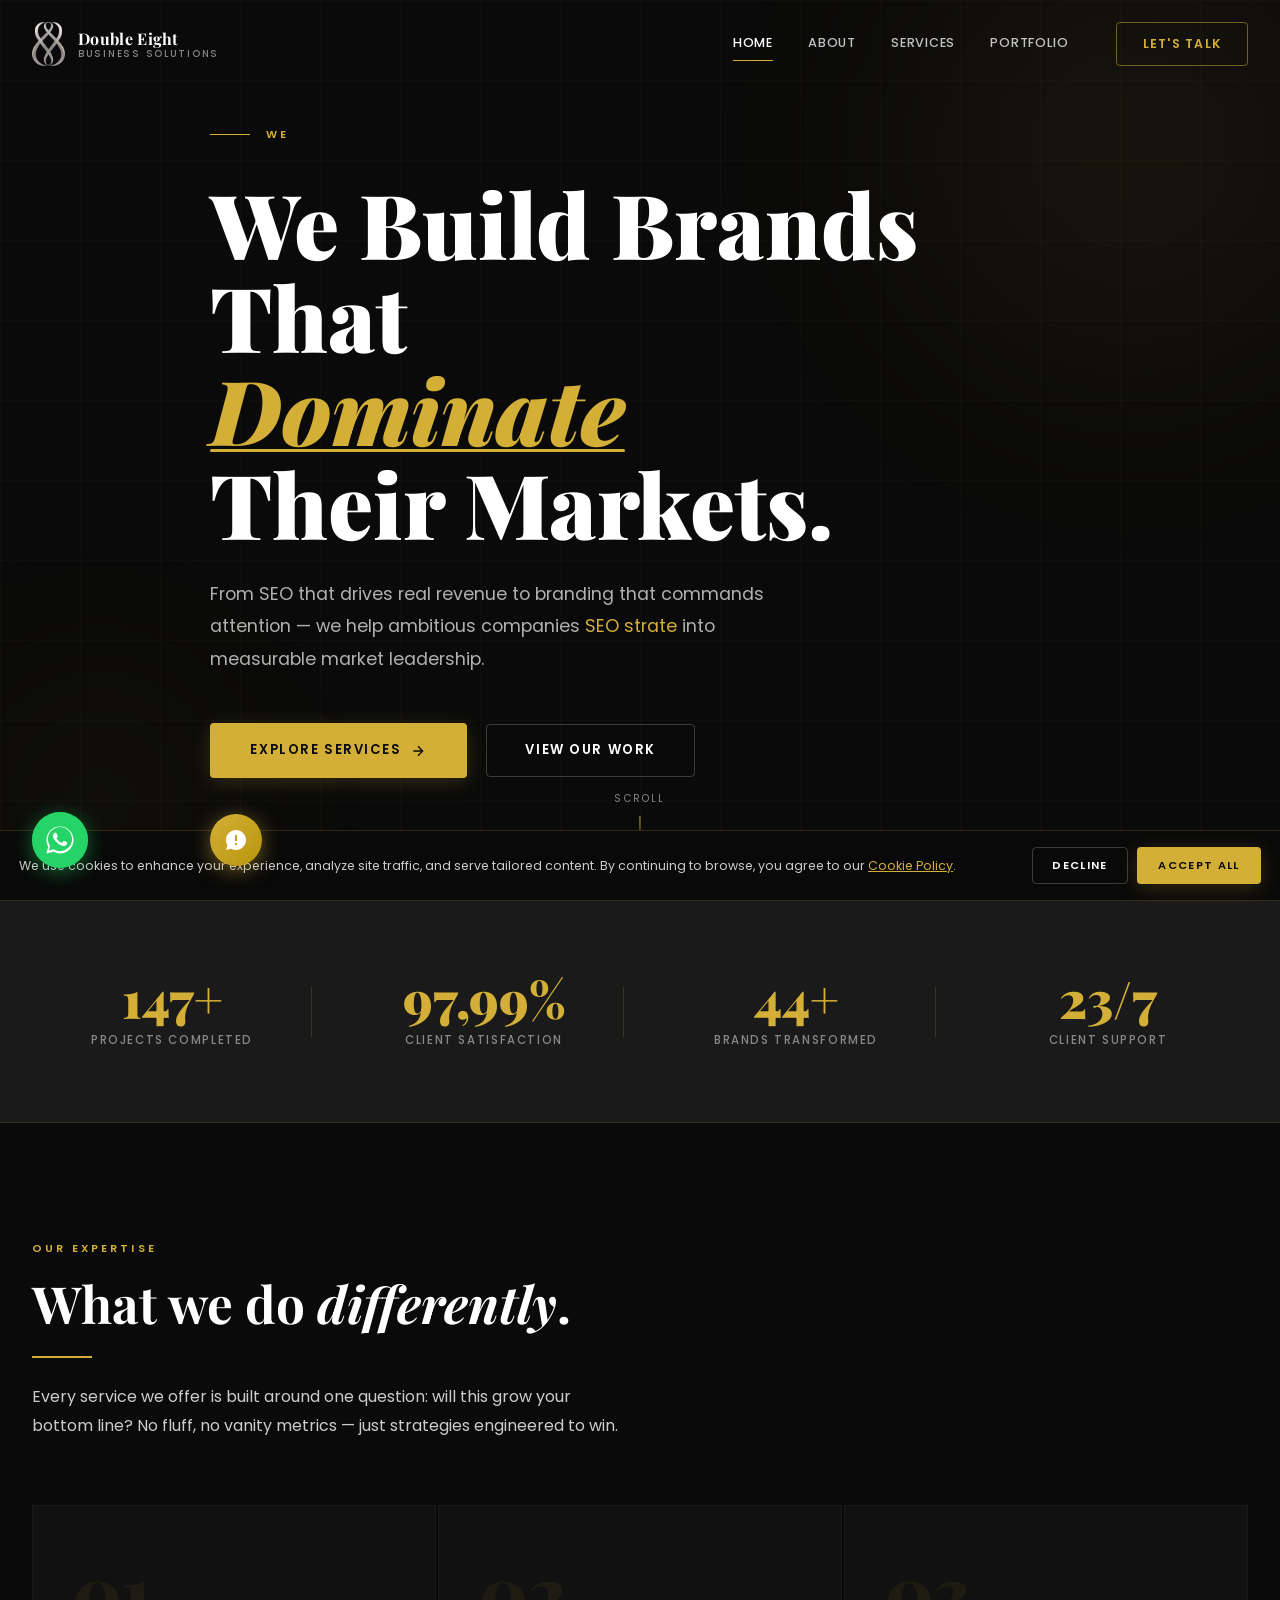
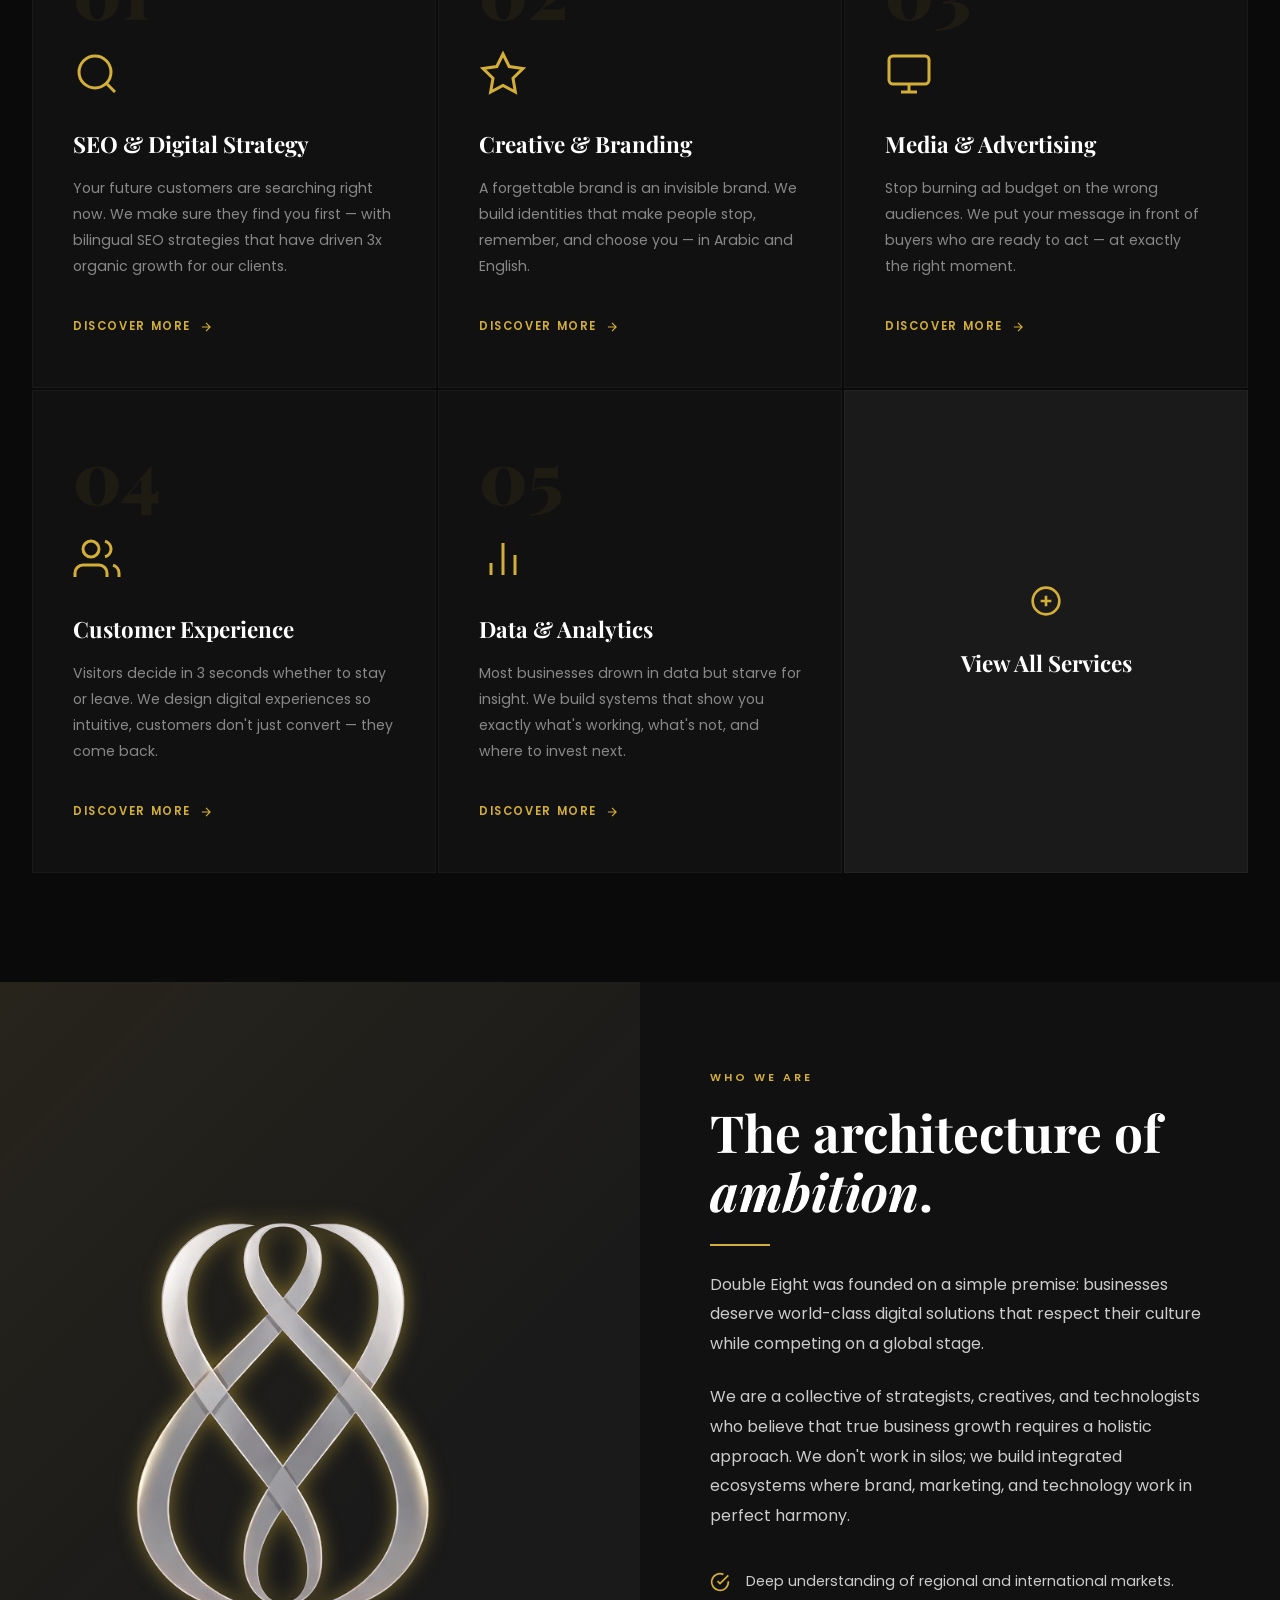
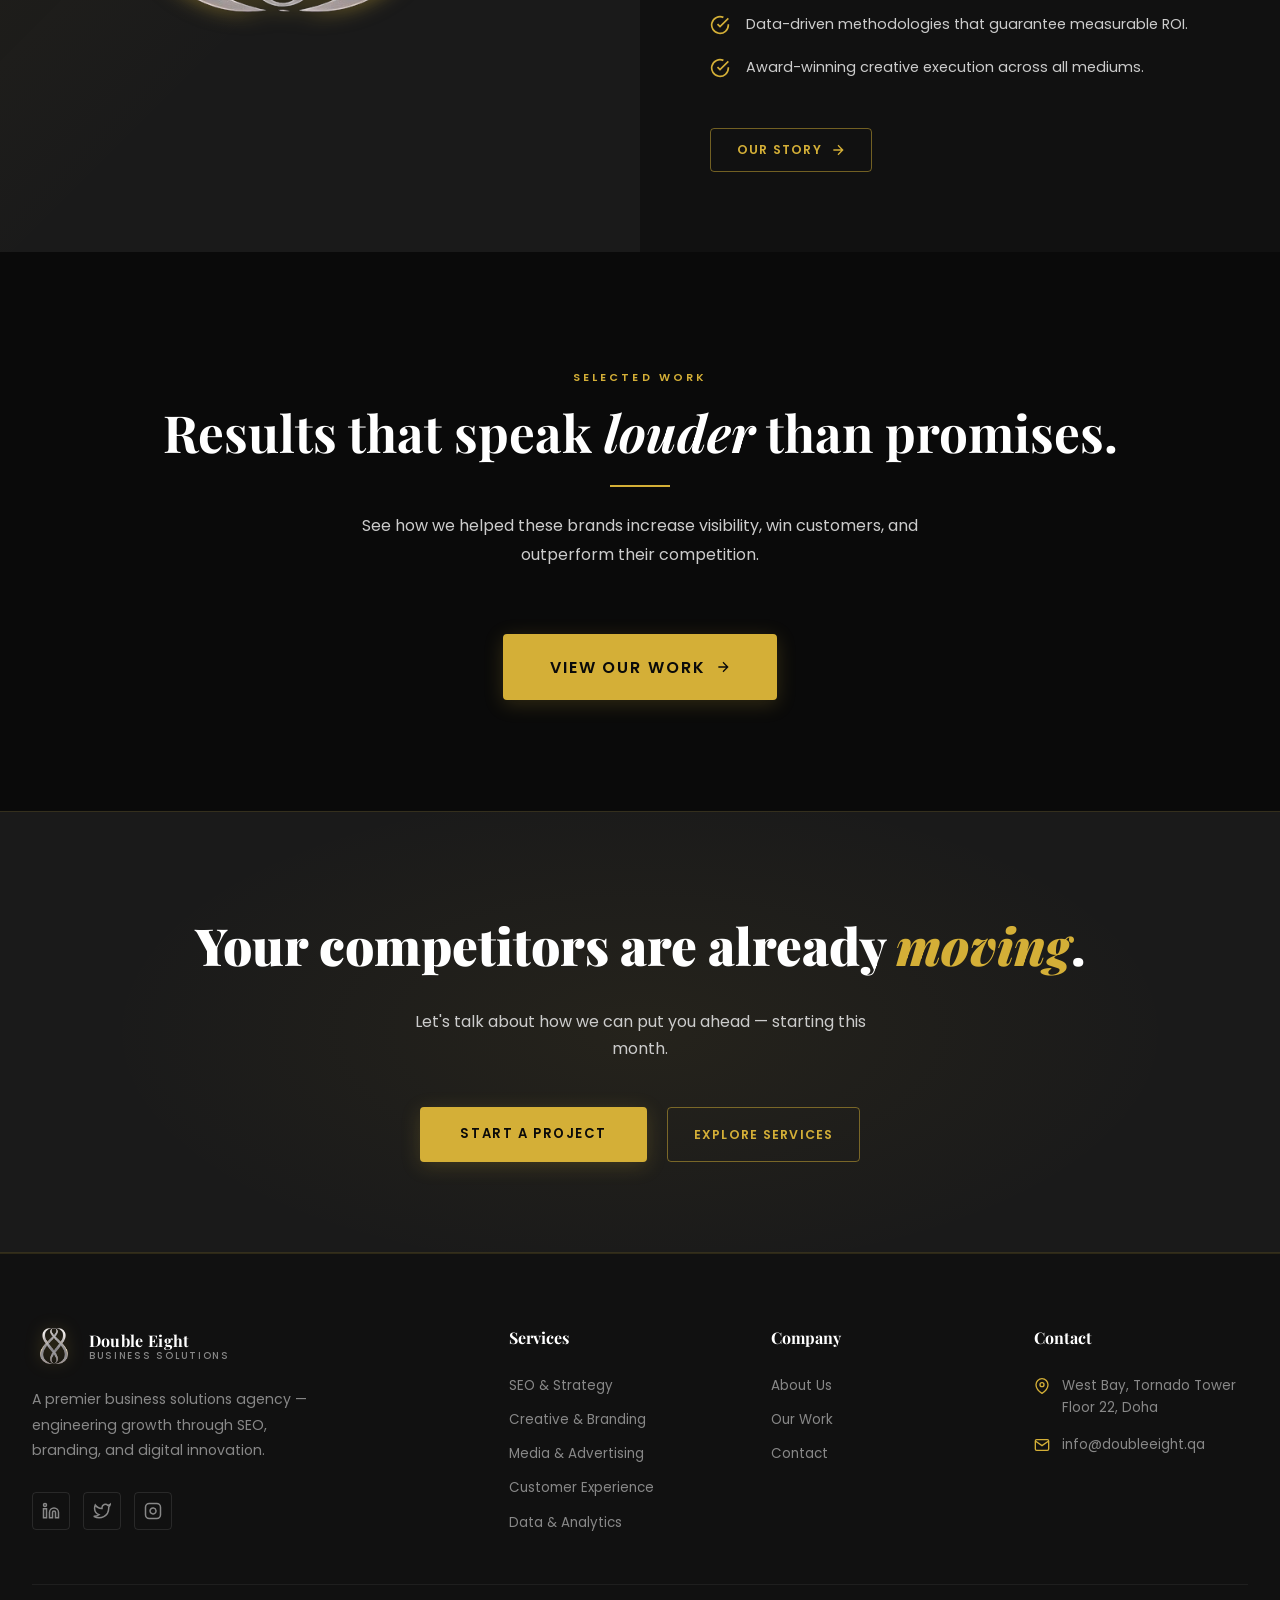
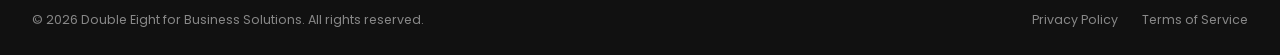
==== commit b8fc3585: "Update index.html" ====
--- a/index.html
+++ b/index.html
@@ -337,7 +337,7 @@
 
   <!-- WhatsApp Bubble -->
   <div class="wa-bubble">
-    <a class="wa-btn" href="YOUR_WHATSAPP_LINK_HERE" target="_blank" rel="noopener" aria-label="Chat on WhatsApp">
+    <a class="wa-btn" href="https://wa.me/message/2LLMPCNLFG2YB1" target="_blank" rel="noopener" aria-label="Chat on WhatsApp">
       <div class="wa-ring"></div>
       <div class="wa-ring"></div>
       <div class="wa-ring"></div>
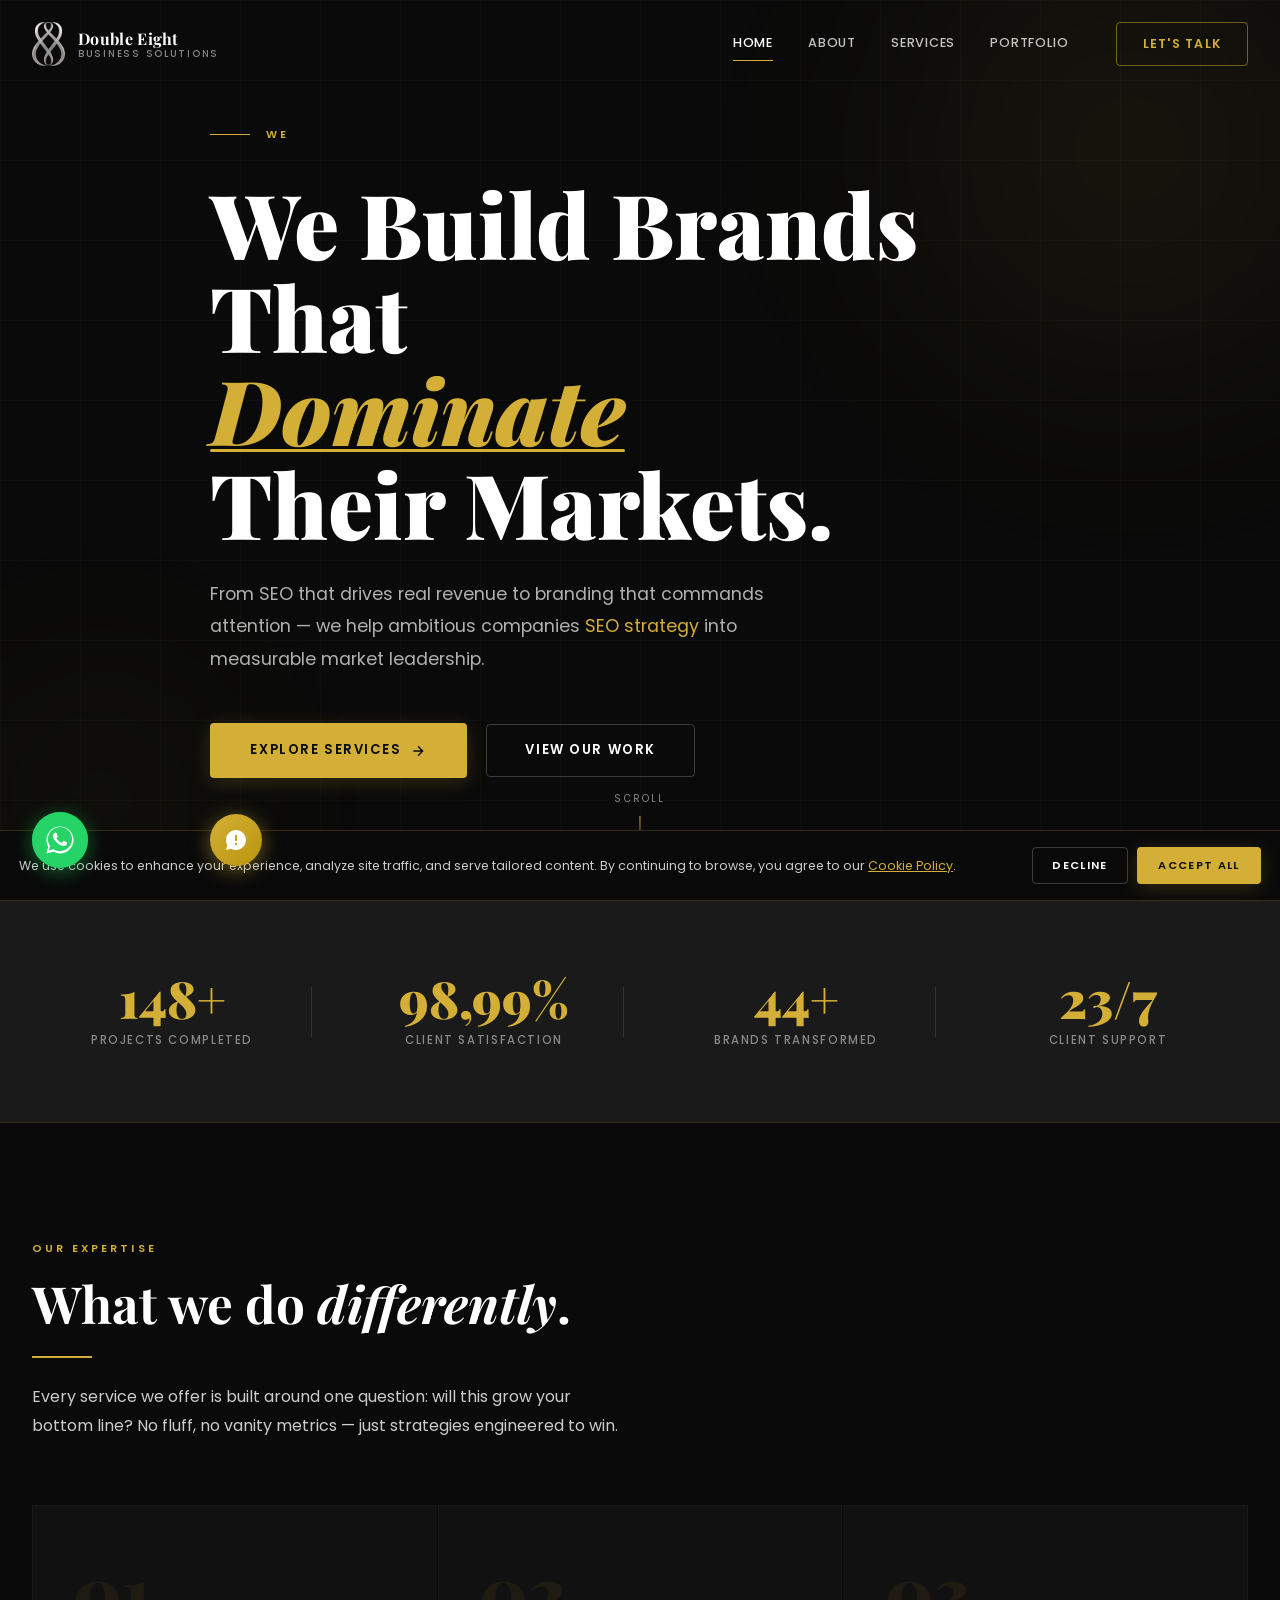
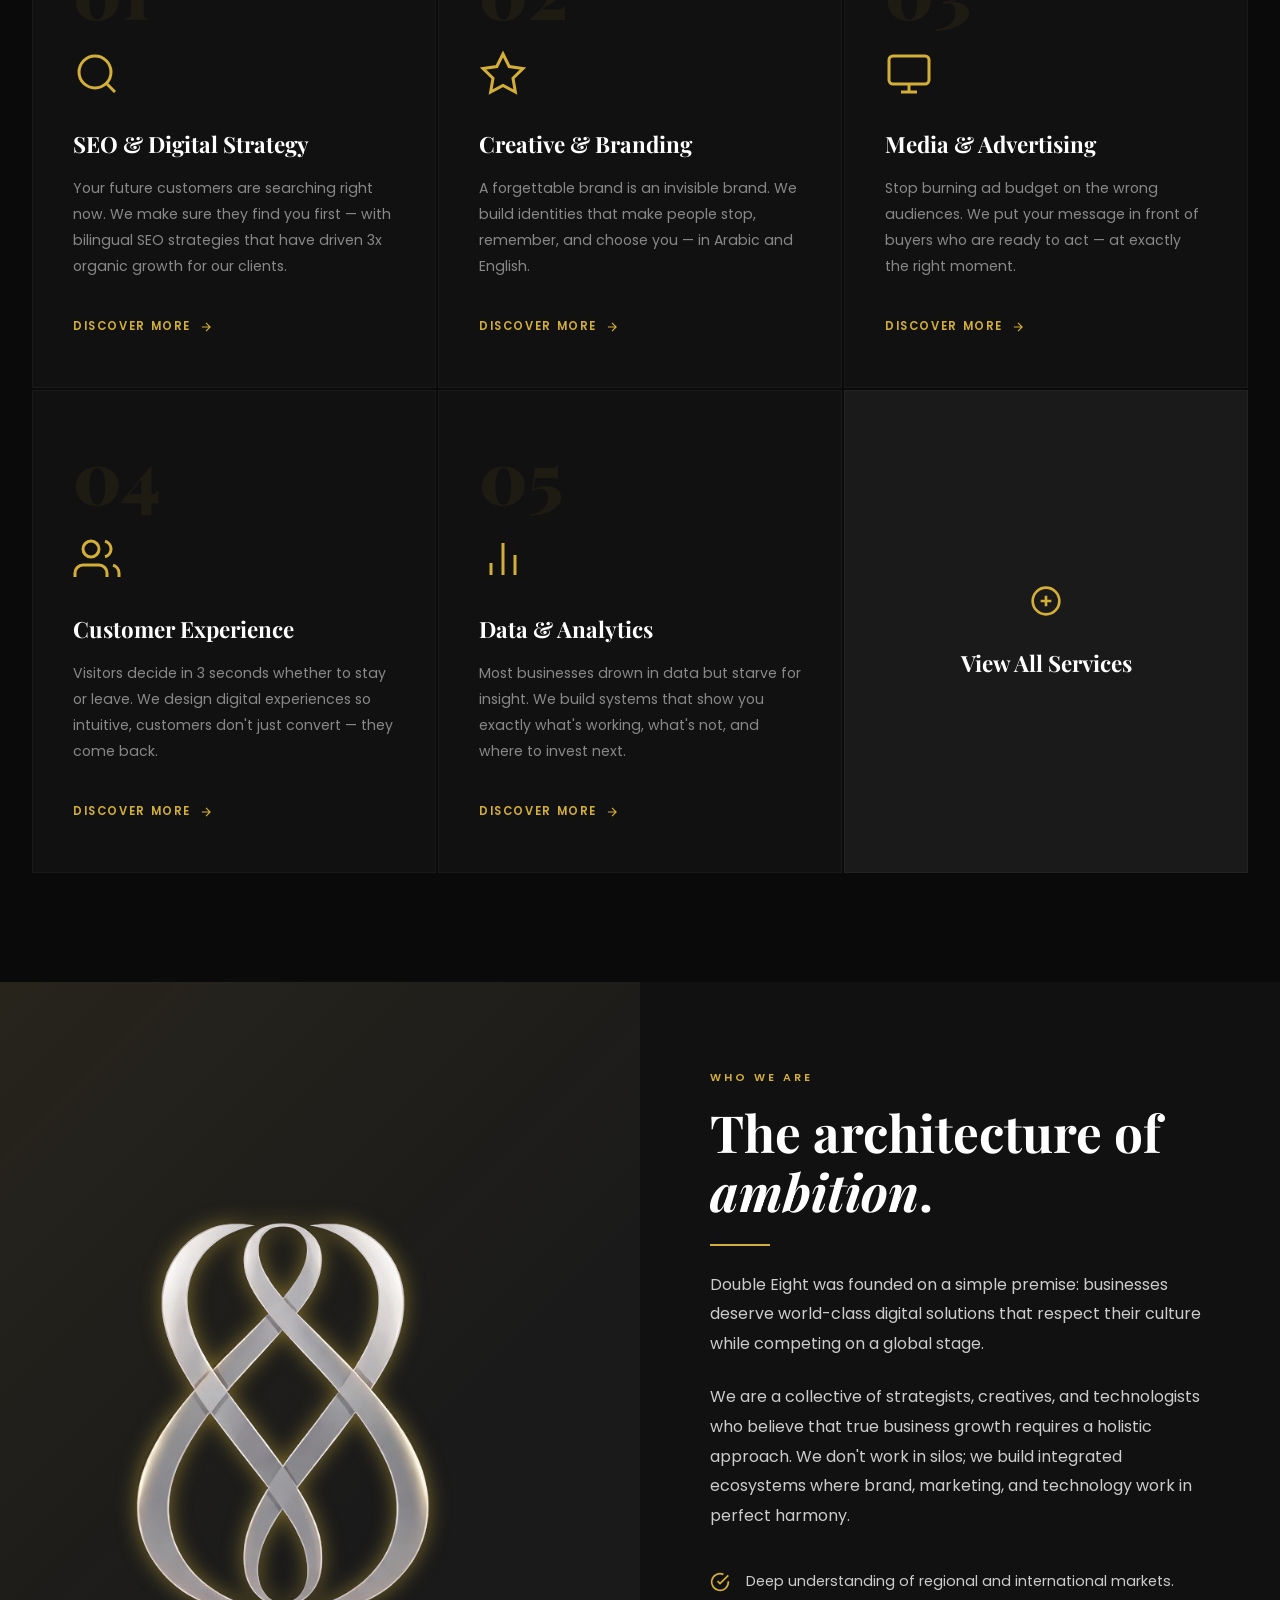
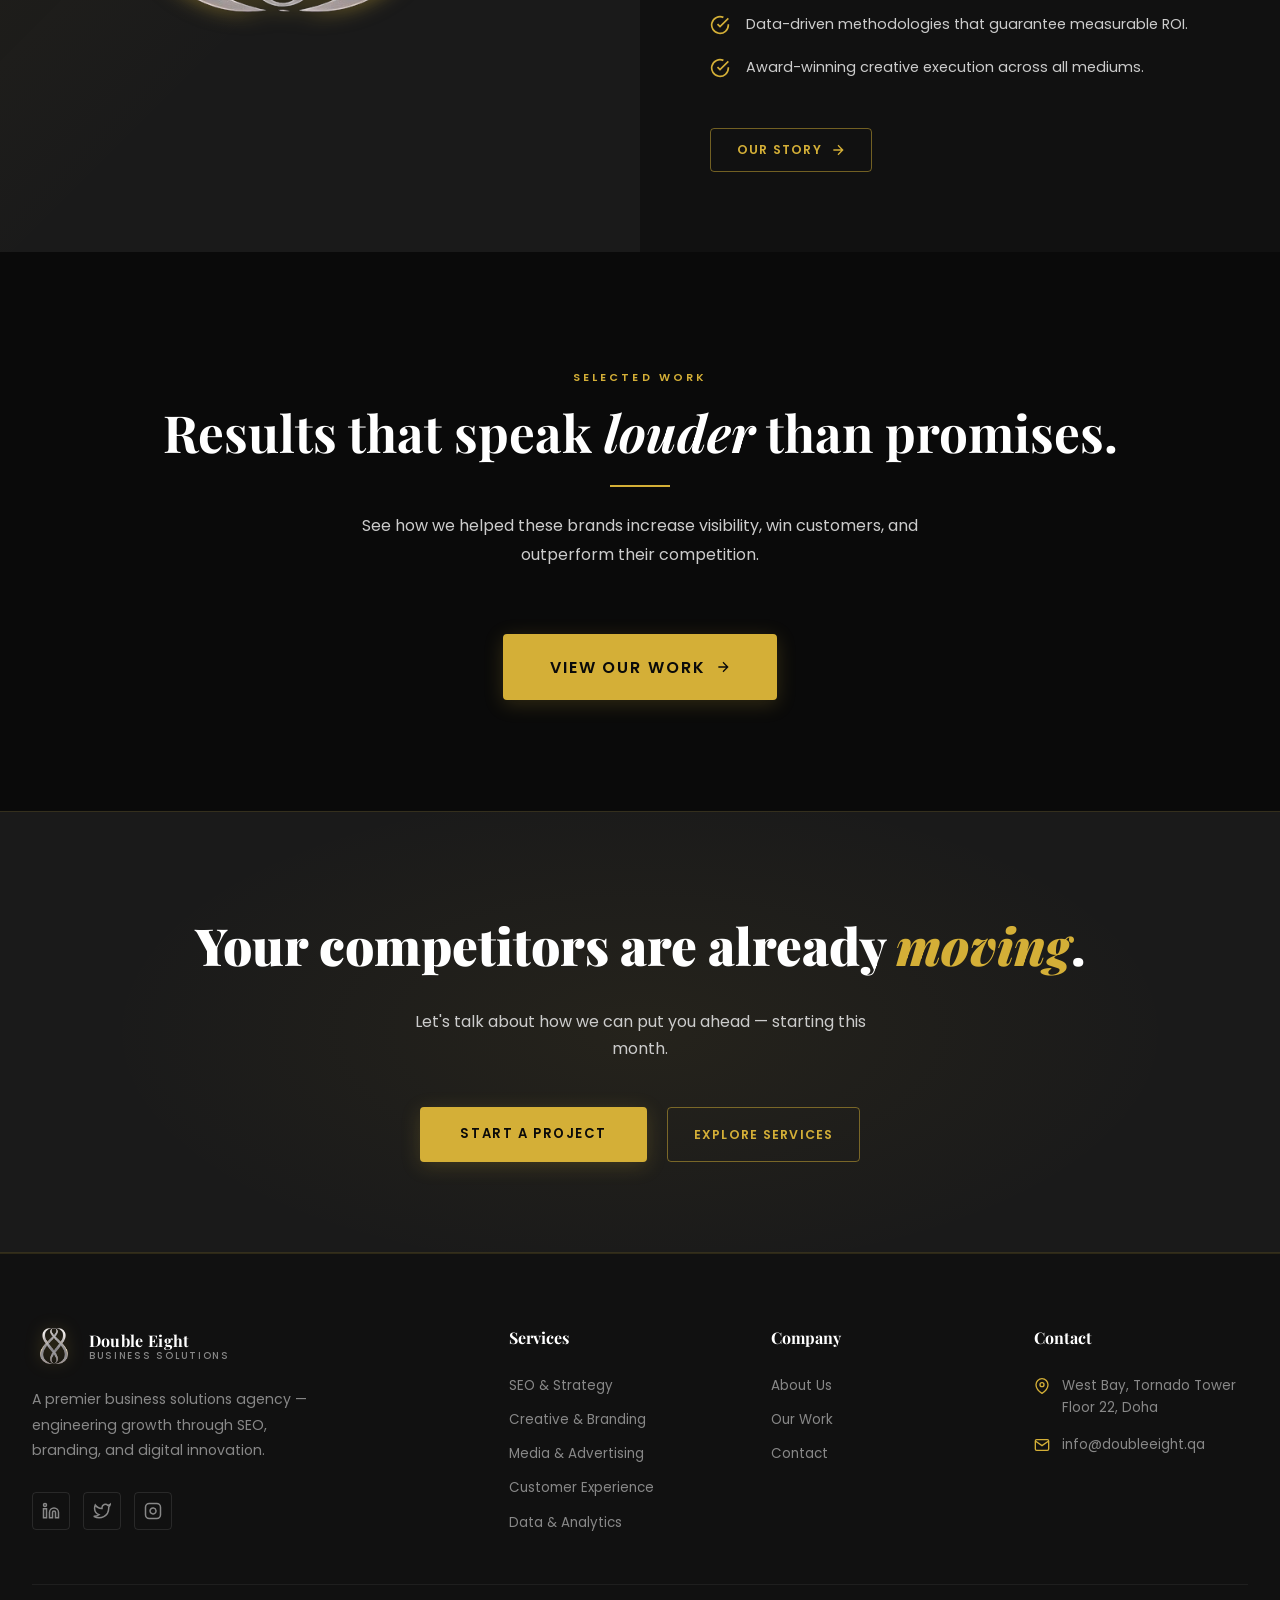
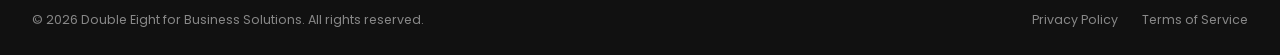
==== commit 31c3b17a: "Update index.html" ====
--- a/index.html
+++ b/index.html
@@ -348,5 +348,14 @@
 
   <script src="assets/js/script.js"></script>
   <script src="assets/js/ai-chat.js"></script>
+  <!-- Google tag (gtag.js) -->
+<script async src="https://www.googletagmanager.com/gtag/js?id=G-2E3YQ62151"></script>
+<script>
+  window.dataLayer = window.dataLayer || [];
+  function gtag(){dataLayer.push(arguments);}
+  gtag('js', new Date());
+
+  gtag('config', 'G-2E3YQ62151');
+</script>
 </body>
 </html>
